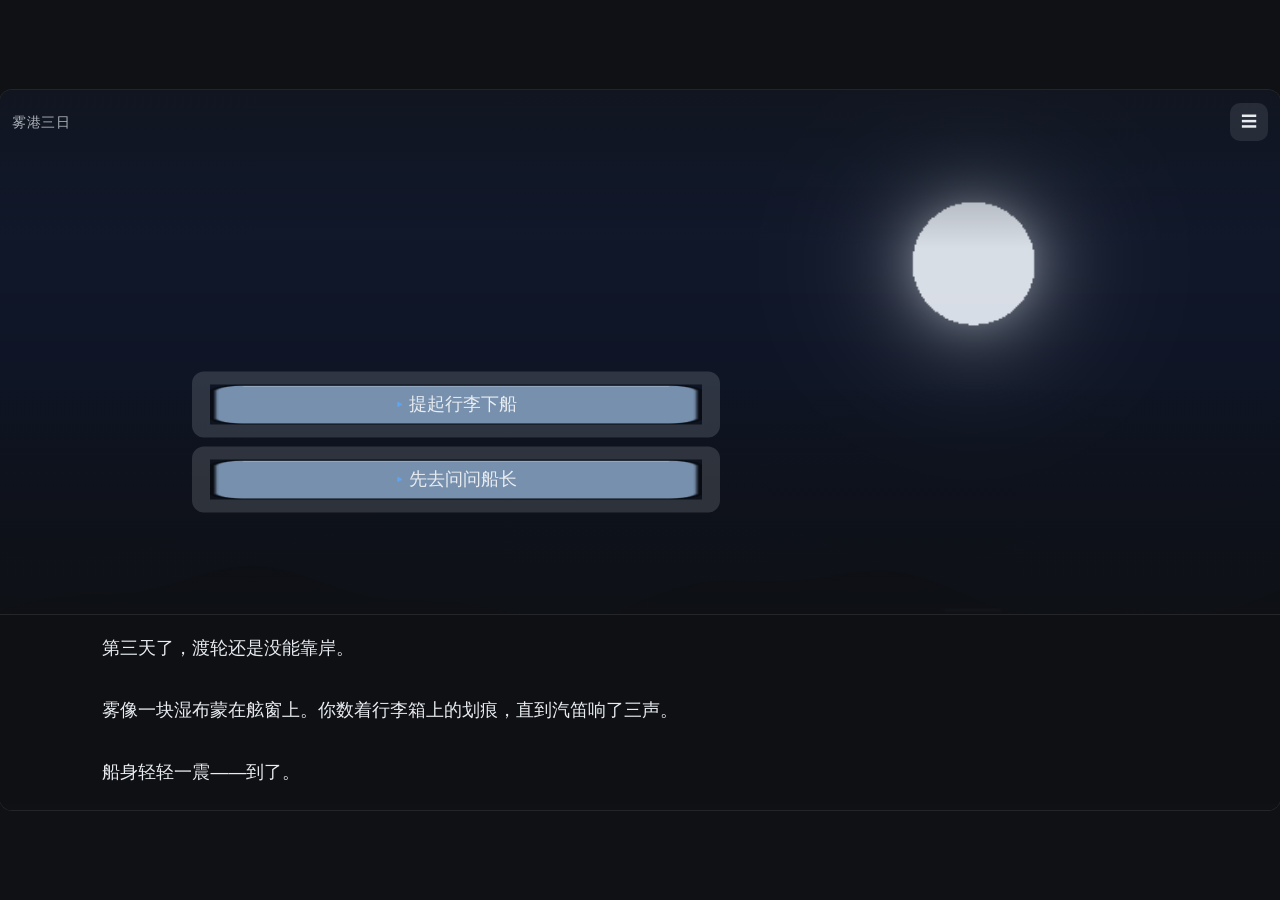
==== demo.html @ b5318599 "Add files via upload" ====
<!doctype html>
<html lang="zh-CN">
<head>
<meta charset="utf-8">
<meta name="viewport" content="width=device-width,initial-scale=1,viewport-fit=cover">
<meta name="theme-color" content="#0f1115">
<meta name="description" content="一座总在下雾的港口，一个只在下雨时出门的姑娘。">
<meta name="author" content="文游工坊示例">
<meta name="generator" content="文游工坊 · 柳漪春涛">
<title>雾港三日</title>
<style>
html,body{margin:0;padding:0;height:100%;background:#0f1115;overflow:hidden;}
body{-webkit-text-size-adjust:100%;}
#game{position:fixed;inset:0;}
/*!
 * 文游工坊 —— 手机上的文字冒险 / 视觉小说制作工具
 * 版权所有 (c) 2026 柳漪春涛（GitHub: khb10533）。保留所有权利。
 * 未经许可，不得复制、修改或再发布本项目的任何部分。
 */
/* 兼容垫片：不支持 color-mix() 的旧浏览器用这份纯 rgba 兜底。
 * 必须放在 player.css 之前加载 —— 后一条 color-mix 声明若无效会被丢弃，
 * 于是这里的值生效；支持的浏览器则由 player.css 覆盖。 */
.wy-scrim { background: linear-gradient(180deg, rgba(0,0,0,.55) 0%, rgba(0,0,0,0) 22%, rgba(0,0,0,0) 40%, rgba(0,0,0,.82) 72%, #0f1115 100%); }
.wy-ibtn { background: rgba(255,255,255,.1); }
.wy-ibtn:active { background: rgba(255,255,255,.22); }
.wy-chip { background: rgba(255,255,255,.11); border: 1px solid rgba(255,255,255,.08); }
.wy-chip.wy-flash { background: rgba(90,169,255,.35); }
.wy-textbox { background: rgba(15,17,21,.72); border: 1px solid rgba(255,255,255,.1); }
.wy-choice { background-color: rgba(255,255,255,.08); border: 1px solid rgba(255,255,255,.15); }
.wy-choice:active { background-color: rgba(90,169,255,.26); }
.wy-ending { background: rgba(15,17,21,.86); border: 1px solid rgba(90,169,255,.4); }
.wy-ending-tag { color: #5aa9ff; border: 1px solid rgba(90,169,255,.5); }
.wy-btn { background: rgba(255,255,255,.09); border: 1px solid rgba(255,255,255,.18); }
.wy-btn:active { background: rgba(255,255,255,.2); }
.wy-sheet-body { background: #14181f; border-top: 1px solid rgba(255,255,255,.14); }
.wy-slot { background: rgba(255,255,255,.07); border: 1px solid rgba(255,255,255,.08); }
.wy-panel { background: rgba(20,24,31,.72); border: 1px solid rgba(255,255,255,.1); }
.wy-input, .wy-select, .wy-area { background: rgba(255,255,255,.06); border: 1px solid rgba(255,255,255,.14); color: inherit; }
.wy-card { background: rgba(255,255,255,.05); border: 1px solid rgba(255,255,255,.09); }
.wy-tabbar { background: #14181f; border-top: 1px solid rgba(255,255,255,.1); }
.wy-topbar { background: #14181f; border-bottom: 1px solid rgba(255,255,255,.1); }
.wy-btn-ghost { background: rgba(255,255,255,.07); border: 1px solid rgba(255,255,255,.14); }
.wy-badge { background: rgba(90,169,255,.18); color: #9ccbff; }
.wy-badge.wy-warn { background: rgba(255,190,80,.16); color: #ffce7a; }
.wy-badge.wy-err { background: rgba(255,100,100,.16); color: #ff9a9a; }
.wy-namebar { background: #5aa9ff; color: #08111c; }
.wy-sprite { filter: drop-shadow(0 12px 28px rgba(0,0,0,.45)); }
.wy-sprite.wy-dim { filter: brightness(.48) saturate(.6) drop-shadow(0 12px 28px rgba(0,0,0,.45)); }

.wy-screen { background: #0f1115; }
.wy-codex-card, .wy-save-slot { background: rgba(255,255,255,.06); border: 1px solid rgba(255,255,255,.1); }
.wy-codex-pic, .wy-save-thumb { background: rgba(0,0,0,.5); }
.wy-cv { background: rgba(90,169,255,.16); }
.wy-status-row { background: rgba(255,255,255,.05); border-bottom: 1px solid rgba(255,255,255,.05); }
.wy-rotate-hint { background: #0f1115; color: #e9edf2; }
.wy-choice.wy-choice-hasimg { border-color: transparent; }

.wy-player.wy-choicebg-slice .wy-choice:not(.wy-choice-imgonly) {
  background-color: transparent; border-style: solid; border-width: 13px 18px; padding: 6px 10px;
}

.wy-player.wy-fit-portrait { width: min(100vw, calc(100vh * 9 / 16)); height: min(100vh, calc(100vw * 16 / 9)); }
.wy-player.wy-fit-landscape { width: min(100vw, calc(100vh * 16 / 9)); height: min(100vh, calc(100vw * 9 / 16)); }
.wy-rotate-hint { background: #0f1115; color: #e9edf2; }

.wy-player.wy-box-band .wy-textbox { border-radius: 0; border-left: 0; border-right: 0; border-bottom: 0; background: rgba(15,17,21,.8); }
.wy-player.wy-box-band .wy-main { padding-left: 0; padding-right: 0; padding-bottom: 0; }

.wy-bubble img { filter: drop-shadow(0 4px 12px rgba(0,0,0,.55)); }
.wy-player.wy-skin-box .wy-textbox { background-color: transparent; border-width: 16px 22px; border-style: solid; border-color: transparent; }
.wy-player.wy-skin-codex .wy-codex-card,
.wy-player.wy-skin-save .wy-save-slot { background-color: transparent; border-style: solid; border-width: 14px 16px; border-color: transparent; }

/*!
 * 文游工坊 —— 手机上的文字冒险 / 视觉小说制作工具
 * 版权所有 (c) 2026 柳漪春涛（GitHub: khb10533）。保留所有权利。
 * 未经许可，不得复制、修改或再发布本项目的任何部分。
 */
/* ============================================================
 * 文游工坊 · 播放器样式（编辑器试玩 + 导出的独立游戏共用）
 * ============================================================ */

.wy-player {
  position: fixed;
  inset: 0;
  display: flex;
  flex-direction: column;
  overflow: hidden;
  background: var(--wy-bg, #0f1115);
  color: var(--wy-fg, #e9edf2);
  font-size: var(--wy-fs, 18px);
  line-height: 1.85;
  font-family: var(--wy-font, -apple-system, BlinkMacSystemFont, "PingFang SC", "Noto Sans CJK SC",
               "Microsoft YaHei", "Helvetica Neue", Arial, sans-serif);
  -webkit-font-smoothing: antialiased;
  -webkit-tap-highlight-color: transparent;
  user-select: none;
  touch-action: manipulation;
}

.wy-player.wy-embed {
  position: absolute;
  border-radius: 12px;
}

/* ---------- 背景 ---------- */

.wy-bg {
  position: absolute;
  inset: 0;
  background-size: cover;
  background-position: center;
  background-repeat: no-repeat;
  transition: opacity .45s ease;
  opacity: 0;
}
.wy-bg.wy-on { opacity: 1; }

.wy-scrim {
  position: absolute;
  inset: 0;
  background: linear-gradient(180deg,
    color-mix(in srgb, var(--wy-bg, #0f1115) 55%, transparent) 0%,
    transparent 22%,
    transparent 40%,
    color-mix(in srgb, var(--wy-bg, #0f1115) 88%, transparent) 72%,
    var(--wy-bg, #0f1115) 100%);
  pointer-events: none;
}

/* ---------- 顶栏 ---------- */

.wy-top {
  position: relative;
  z-index: 3;
  display: flex;
  align-items: center;
  gap: 8px;
  padding: calc(env(safe-area-inset-top, 0px) + 8px) 12px 8px;
  min-height: 48px;
}

.wy-title {
  flex: 1;
  min-width: 0;
  font-size: 14px;
  opacity: .72;
  white-space: nowrap;
  overflow: hidden;
  text-overflow: ellipsis;
  letter-spacing: .5px;
}

.wy-ibtn {
  flex: none;
  width: 38px;
  height: 38px;
  display: grid;
  place-items: center;
  border: none;
  border-radius: 10px;
  background: color-mix(in srgb, var(--wy-fg, #fff) 10%, transparent);
  color: inherit;
  font-size: 16px;
  cursor: pointer;
  transition: background .15s;
}
.wy-ibtn:active { background: color-mix(in srgb, var(--wy-fg, #fff) 22%, transparent); }
.wy-ibtn[disabled] { opacity: .3; pointer-events: none; }

/* ---------- 变量 HUD ---------- */

.wy-hud {
  position: relative;
  z-index: 3;
  display: flex;
  flex-wrap: wrap;
  gap: 6px;
  padding: 0 14px;
}
.wy-hud:empty { display: none; }

.wy-chip {
  display: inline-flex;
  align-items: baseline;
  gap: 5px;
  padding: 3px 10px;
  border-radius: 999px;
  font-size: 12px;
  line-height: 1.6;
  background: color-mix(in srgb, var(--wy-fg, #fff) 11%, transparent);
  border: 1px solid color-mix(in srgb, var(--wy-fg, #fff) 8%, transparent);
}
.wy-chip b { color: var(--wy-accent, #5aa9ff); font-weight: 600; }
.wy-chip.wy-flash { animation: wy-pop .5s ease; }
@keyframes wy-pop {
  0% { transform: scale(1); }
  40% { transform: scale(1.22); background: color-mix(in srgb, var(--wy-accent, #5aa9ff) 35%, transparent); }
  100% { transform: scale(1); }
}

/* ---------- 正文与选项 ---------- */

.wy-main {
  position: relative;
  z-index: 3;
  flex: 1;
  min-height: 0;
  display: flex;
  flex-direction: column;
  justify-content: flex-start;
  padding: 12px 16px calc(env(safe-area-inset-bottom, 0px) + 16px);
  overflow-y: auto;
  overscroll-behavior: contain;
}

.wy-textbox {
  flex: none;
  margin-top: auto;              /* 钉在画面最底下 */
  max-height: var(--wy-box-max, 40%);   /* 长台词不顶上去挡立绘，超出在框里滚 */
  overflow-y: auto;
  overscroll-behavior: contain;
  padding: 16px 18px;
  border-radius: 14px;
  background: color-mix(in srgb, var(--wy-bg, #0f1115) 72%, transparent);
  border: 1px solid color-mix(in srgb, var(--wy-fg, #fff) 10%, transparent);
  backdrop-filter: blur(6px);
  -webkit-backdrop-filter: blur(6px);
  white-space: pre-wrap;
  word-break: break-word;
  min-height: 3em;
}

.wy-caret {
  display: inline-block;
  width: .55em;
  height: 1em;
  margin-left: 2px;
  vertical-align: -.13em;
  background: var(--wy-accent, #5aa9ff);
  animation: wy-blink 1s steps(1) infinite;
}
@keyframes wy-blink { 50% { opacity: 0; } }

.wy-next-hint {
  text-align: right;
  font-size: 12px;
  opacity: .5;
  padding: 6px 4px 0;
  animation: wy-blink 1.6s ease-in-out infinite;
}

.wy-main.wy-center { justify-content: center; }
.wy-main.wy-center .wy-textbox { display: none; }

.wy-choices {
  flex: none;
  display: flex;
  flex-direction: column;
  align-items: flex-start;
  gap: 9px;
  padding: 0 16px calc(env(safe-area-inset-bottom, 0px) + 16px);
  margin-top: 14px;
  z-index: 6;
}
.wy-choices:empty { padding: 0; margin: 0; }
.wy-choices.wy-align-center { align-items: center; }
.wy-choices.wy-align-center .wy-choice { text-align: center; }

/* 作者选了「顶部常驻」变量时，主区域不用再留底部安全边距 */
.wy-player.wy-has-choices .wy-main { padding-bottom: 6px; }

/* ---- 选项位置 ---- */

/* 对话框下方：选项跟在对话框下面。其实就是基础布局，写出来是为了显式 */
.wy-player.wy-ch-below .wy-choices { position: static; margin-top: 6px; }

.wy-player.wy-ch-center .wy-choices {
  position: absolute;
  left: 0; right: 0; top: 50%;
  transform: translateY(-50%);
  margin: 0;
}
.wy-player.wy-ch-center .wy-main { padding-bottom: calc(env(safe-area-inset-bottom, 0px) + 16px); }

.wy-player.wy-ch-bottom .wy-choices {
  position: absolute;
  left: 0; right: 0; bottom: 0;
  margin: 0;
}
.wy-player.wy-ch-bottom .wy-main { padding-bottom: calc(env(safe-area-inset-bottom, 0px) + 16px); }

/* ---- 选项形状 ---- */
.wy-player.wy-shape-card .wy-choice {
  border-radius: 16px;
  padding: 13px 20px;
  text-align: center;
}
.wy-player.wy-shape-plain .wy-choice {
  background-color: transparent;
  background-image: none;
  border: none;
  border-bottom: 1px solid color-mix(in srgb, var(--wy-fg, #fff) 12%, transparent);
  border-radius: 0;
  padding: 12px 4px;
}
.wy-player.wy-shape-plain .wy-choice::before { content: "▸ "; }
.wy-player.wy-shape-numbered .wy-choices { counter-reset: wyc; }
.wy-player.wy-shape-numbered .wy-choice { counter-increment: wyc; }
.wy-player.wy-shape-numbered .wy-choice::before {
  content: counter(wyc) ". ";
  font-variant-numeric: tabular-nums;
  font-weight: 700;
}

.wy-choice {
  display: block;
  width: 100%;
  text-align: left;
  padding: 14px 16px;
  border-radius: 12px;
  font-size: 1em;
  line-height: 1.55;
  font-family: inherit;
  color: inherit;
  cursor: pointer;
  background-color: color-mix(in srgb, var(--wy-fg, #fff) 8%, transparent);
  background-image: var(--wy-choice-img, none);
  background-size: 100% 100%;
  background-repeat: no-repeat;
  /* 这里原来用的是强调色（默认蓝）—— 作者换上自己的素材后，
     这条蓝边会露在图片外面，看着很突兀。改成中性色。 */
  border: 1px solid color-mix(in srgb, var(--wy-fg, #fff) 15%, transparent);
  width: var(--wy-choice-w, 100%);
  max-width: 100%;
  transition: transform .12s ease, background-color .15s;
  animation: wy-rise .32s ease backwards;
}
.wy-choice:active {
  transform: scale(.985);
  background-color: color-mix(in srgb, var(--wy-accent, #5aa9ff) 26%, transparent);
}
.wy-choice::before {
  content: "▸ ";
  color: var(--wy-accent, #5aa9ff);
  opacity: .85;
}
@keyframes wy-rise {
  from { opacity: 0; transform: translateY(10px); }
  to { opacity: 1; transform: none; }
}

/* ---------- 结局 ---------- */

.wy-ending {
  text-align: center;
  padding: 26px 20px;
  border-radius: 16px;
  background: color-mix(in srgb, var(--wy-bg, #0f1115) 86%, transparent);
  border: 1px solid color-mix(in srgb, var(--wy-accent, #5aa9ff) 40%, transparent);
  animation: wy-rise .45s ease backwards;
}
.wy-ending-tag {
  display: inline-block;
  font-size: 12px;
  letter-spacing: 3px;
  color: var(--wy-accent, #5aa9ff);
  border: 1px solid color-mix(in srgb, var(--wy-accent, #5aa9ff) 50%, transparent);
  border-radius: 999px;
  padding: 3px 12px;
  margin-bottom: 12px;
}
.wy-ending-title {
  font-size: 1.5em;
  font-weight: 700;
  margin: 4px 0 10px;
  letter-spacing: 1px;
}
.wy-ending-text {
  opacity: .82;
  white-space: pre-wrap;
  margin-bottom: 18px;
}
.wy-ending-actions { display: flex; gap: 10px; justify-content: center; flex-wrap: wrap; }

.wy-btn {
  padding: 11px 20px;
  border-radius: 10px;
  border: 1px solid color-mix(in srgb, var(--wy-fg, #fff) 18%, transparent);
  background: color-mix(in srgb, var(--wy-fg, #fff) 9%, transparent);
  color: inherit;
  font-family: inherit;
  font-size: 15px;
  cursor: pointer;
}
.wy-btn:active { background: color-mix(in srgb, var(--wy-fg, #fff) 20%, transparent); }
.wy-btn.wy-primary {
  background: var(--wy-accent, #5aa9ff);
  border-color: var(--wy-accent, #5aa9ff);
  color: #08111c;
  font-weight: 600;
}

/* ---------- 弹出面板（存档/设置） ---------- */

.wy-sheet {
  position: absolute;
  inset: 0;
  z-index: 20;
  display: flex;
  align-items: flex-end;
  background: rgba(0, 0, 0, .55);
  animation: wy-fade .2s ease;
}
@keyframes wy-fade { from { opacity: 0; } to { opacity: 1; } }

.wy-sheet-body {
  width: 100%;
  max-height: 82%;
  overflow-y: auto;
  background: color-mix(in srgb, var(--wy-bg, #0f1115) 96%, #fff 4%);
  border-radius: 18px 18px 0 0;
  border-top: 1px solid color-mix(in srgb, var(--wy-fg, #fff) 14%, transparent);
  padding: 18px 16px calc(env(safe-area-inset-bottom, 0px) + 22px);
  animation: wy-slide .26s cubic-bezier(.2, .8, .3, 1);
}
@keyframes wy-slide { from { transform: translateY(100%); } to { transform: none; } }

.wy-sheet-title {
  font-size: 16px;
  font-weight: 600;
  margin-bottom: 14px;
  display: flex;
  justify-content: space-between;
  align-items: center;
}

.wy-slot {
  display: flex;
  align-items: center;
  gap: 12px;
  padding: 13px 14px;
  border-radius: 12px;
  margin-bottom: 9px;
  background: color-mix(in srgb, var(--wy-fg, #fff) 7%, transparent);
  border: 1px solid color-mix(in srgb, var(--wy-fg, #fff) 8%, transparent);
}
.wy-slot-info { flex: 1; min-width: 0; }
.wy-slot-name { font-size: 14px; font-weight: 600; }
.wy-slot-meta { font-size: 12px; opacity: .55; margin-top: 3px; white-space: nowrap; overflow: hidden; text-overflow: ellipsis; }
.wy-slot-acts { display: flex; gap: 7px; flex: none; }
.wy-slot-acts .wy-btn { padding: 7px 13px; font-size: 13px; }

.wy-field { margin-bottom: 18px; }
.wy-field-label {
  display: flex;
  justify-content: space-between;
  font-size: 13px;
  opacity: .7;
  margin-bottom: 9px;
}
.wy-range {
  width: 100%;
  accent-color: var(--wy-accent, #5aa9ff);
  height: 26px;
}
.wy-seg { display: flex; gap: 8px; }
.wy-seg .wy-btn { flex: 1; padding: 9px 8px; font-size: 14px; }
.wy-seg .wy-btn.on {
  background: var(--wy-accent, #5aa9ff);
  border-color: var(--wy-accent, #5aa9ff);
  color: #08111c;
  font-weight: 600;
}

.wy-toast {
  position: absolute;
  left: 50%;
  bottom: 20%;
  transform: translateX(-50%);
  z-index: 30;
  padding: 10px 18px;
  border-radius: 999px;
  font-size: 14px;
  background: rgba(0, 0, 0, .82);
  color: #fff;
  border: 1px solid rgba(255, 255, 255, .14);
  animation: wy-fade .2s ease;
  pointer-events: none;
  white-space: nowrap;
}

.wy-empty {
  text-align: center;
  opacity: .55;
  padding: 30px 16px;
  font-size: 15px;
}

/* ============================================================
 * 舞台 · 立绘与关键帧（播放器与编辑器共用）
 * ============================================================ */

.wy-stagebox {
  position: relative;
  overflow: hidden;
}

.wy-stage-host {
  position: absolute;
  inset: 0;
  z-index: 1;
}

.wy-stage {
  position: absolute;
  inset: 0;
  overflow: hidden;
  pointer-events: none;
}

.wy-sprite {
  position: absolute;
  left: 50%;
  bottom: 0;
  height: 90%;
  width: auto;
  max-width: none;
  transform-origin: bottom center;
  pointer-events: none;
  user-select: none;
  -webkit-user-drag: none;
  filter: drop-shadow(0 12px 28px rgba(0, 0, 0, .45));
  transition: filter .28s ease;
  will-change: transform, left, bottom, opacity;
}

/* 没在说话的人压暗 */
.wy-sprite.wy-dim {
  filter: brightness(.48) saturate(.6) drop-shadow(0 12px 28px rgba(0, 0, 0, .45));
}

/* 编辑器里立绘可拖动 */
.wy-stagebox.wy-editable .wy-sprite {
  pointer-events: auto;
  cursor: grab;
  touch-action: none;
}
.wy-stagebox.wy-editable .wy-sprite.wy-grabbing { cursor: grabbing; }
.wy-stagebox.wy-editable .wy-stage {
  outline: 1px dashed rgba(255, 255, 255, .14);
  outline-offset: -6px;
}

.wy-stageempty {
  position: absolute;
  inset: 0;
  display: grid;
  place-items: center;
  text-align: center;
  padding: 22px;
  font-size: 14px;
  line-height: 1.8;
  color: #8b95a5;
  white-space: pre-line;
  pointer-events: none;
}

/* ---------- 说话人名牌 ---------- */

.wy-textbox { position: relative; }

.wy-namebar {
  display: none;
  position: absolute;
  top: -15px;
  left: 14px;
  padding: 2px 16px 3px;
  border-radius: 9px;
  background: var(--wy-accent, #5aa9ff);
  color: #08111c;
  font-size: 14px;
  font-weight: 700;
  letter-spacing: .5px;
  line-height: 1.7;
  box-shadow: 0 3px 12px rgba(0, 0, 0, .38);
  max-width: 70%;
  overflow: hidden;
  text-overflow: ellipsis;
  white-space: nowrap;
}

/* 这里绝对不能写 margin-top —— 它的特异性比 .wy-textbox 高，
   会把上面那句 margin-top:auto 的「钉在底部」覆盖掉，
   结果就是「旁白在底部、人物一说话就弹到中间」。
   要留空间就用 padding-top。 */
.wy-textbox.has-name { padding-top: 24px; }
.wy-textbox.has-name .wy-namebar { display: block; }

/* ============================================================
 * 整页界面：图鉴（人物 / 背包 / 状态）与存档
 * ============================================================ */

.wy-screen-host { position: absolute; inset: 0; z-index: 28; pointer-events: none; }
.wy-screen-host:empty { display: none; }

.wy-screen {
  position: absolute;
  inset: 0;
  display: flex;
  flex-direction: column;
  background: var(--wy-bg, #0f1115);
  pointer-events: auto;
  animation: wy-screen-in .22s cubic-bezier(.2, .8, .3, 1);
}
@keyframes wy-screen-in { from { opacity: 0; transform: translateY(2%); } to { transform: none; opacity: 1; } }

.wy-screen-head {
  flex: none;
  display: flex;
  align-items: center;
  gap: 6px;
  padding: calc(env(safe-area-inset-top, 0px) + 8px) 10px 8px;
  border-bottom: 1px solid color-mix(in srgb, var(--wy-fg, #fff) 10%, transparent);
}
.wy-screen-title {
  flex: 1;
  min-width: 0;
  text-align: center;
  font-size: 16px;
  font-weight: 600;
}
.wy-screen-title small {
  display: block;
  font-size: 11px;
  font-weight: 400;
  opacity: .55;
  line-height: 1.3;
}

.wy-screen-body {
  flex: 1;
  min-height: 0;
  overflow-y: auto;
  overscroll-behavior: contain;
  padding: 14px 14px calc(env(safe-area-inset-bottom, 0px) + 22px);
}

/* ---- 状态型分组：数值表 ---- */
.wy-status-list {
  border-radius: 14px;
  overflow: hidden;
  border: 1px solid color-mix(in srgb, var(--wy-fg, #fff) 10%, transparent);
}
.wy-status-row {
  display: flex;
  align-items: baseline;
  gap: 12px;
  padding: 13px 15px;
  background: color-mix(in srgb, var(--wy-fg, #fff) 5%, transparent);
  border-bottom: 1px solid color-mix(in srgb, var(--wy-fg, #fff) 5%, transparent);
}
.wy-status-row:last-child { border-bottom: none; }
.wy-status-row .k { flex: 1; opacity: .8; font-size: 14px; }
.wy-status-row .v { color: var(--wy-accent, #5aa9ff); font-size: 17px; font-variant-numeric: tabular-nums; }

/* ---- 列表型分组：条目卡片 ---- */
.wy-codex-list { display: flex; flex-direction: column; gap: 12px; }

.wy-codex-card {
  display: flex;
  gap: 13px;
  padding: 12px;
  border-radius: 14px;
  background: color-mix(in srgb, var(--wy-fg, #fff) 6%, transparent);
  border: 1px solid color-mix(in srgb, var(--wy-fg, #fff) 10%, transparent);
  animation: wy-rise .3s ease backwards;
}
.wy-codex-card.wy-locked { opacity: .5; }

.wy-codex-pic {
  flex: none;
  width: 84px;
  height: 112px;
  border-radius: 10px;
  overflow: hidden;
  background: color-mix(in srgb, var(--wy-bg, #000) 60%, #fff 8%);
  display: grid;
  place-items: center;
}
.wy-codex-pic img { width: 100%; height: 100%; object-fit: cover; display: block; }
.wy-codex-card.wy-locked .wy-codex-pic img { filter: brightness(0); opacity: .45; }
.wy-codex-blank { font-size: 22px; opacity: .35; }

.wy-codex-info { flex: 1; min-width: 0; display: flex; flex-direction: column; }
.wy-codex-name { font-size: 16px; font-weight: 600; margin-bottom: 6px; }
.wy-codex-vars { display: flex; flex-wrap: wrap; gap: 5px; margin-bottom: 7px; }
.wy-codex-desc { font-size: 13px; line-height: 1.7; opacity: .72; white-space: pre-wrap; word-break: break-word; }

/* 数值小标签（图鉴与存档共用） */
.wy-cv {
  display: inline-flex;
  align-items: baseline;
  gap: 5px;
  padding: 2px 9px;
  border-radius: 999px;
  font-size: 12px;
  line-height: 1.7;
  background: color-mix(in srgb, var(--wy-accent, #5aa9ff) 16%, transparent);
}
.wy-cv span { opacity: .78; }
.wy-cv b { color: var(--wy-accent, #5aa9ff); font-weight: 700; font-variant-numeric: tabular-nums; }

/* ---- 存档界面 ---- */
.wy-save-list { display: flex; flex-direction: column; gap: 11px; }

.wy-save-slot {
  display: flex;
  align-items: stretch;
  gap: 12px;
  padding: 11px;
  border-radius: 14px;
  background: color-mix(in srgb, var(--wy-fg, #fff) 6%, transparent);
  border: 1px solid color-mix(in srgb, var(--wy-fg, #fff) 10%, transparent);
}
.wy-save-slot.wy-slot-auto { border-color: color-mix(in srgb, var(--wy-accent, #5aa9ff) 34%, transparent); }
.wy-save-slot.wy-slot-empty { opacity: .62; }

.wy-save-thumb {
  flex: none;
  width: 62px;
  height: 110px;
  border-radius: 9px;
  overflow: hidden;
  background: color-mix(in srgb, var(--wy-bg, #000) 70%, #fff 10%);
  display: grid;
  place-items: center;
}
.wy-save-thumb img { width: 100%; height: 100%; object-fit: cover; display: block; }
.wy-save-noimg { font-size: 12px; opacity: .4; letter-spacing: 1px; }

.wy-save-info { flex: 1; min-width: 0; display: flex; flex-direction: column; }
.wy-save-name { font-size: 15px; font-weight: 600; }
.wy-save-where {
  font-size: 13px;
  opacity: .78;
  margin-top: 3px;
  overflow: hidden;
  text-overflow: ellipsis;
  white-space: nowrap;
}
.wy-save-time { font-size: 11px; opacity: .5; margin-top: 2px; font-variant-numeric: tabular-nums; }
.wy-save-vars { display: flex; flex-wrap: wrap; gap: 4px; margin-top: 7px; }
.wy-save-vars .wy-cv { font-size: 11px; padding: 1px 8px; }

.wy-save-acts {
  flex: none;
  display: flex;
  flex-direction: column;
  justify-content: center;
  gap: 7px;
}
.wy-save-acts .wy-btn { padding: 8px 14px; font-size: 13px; min-width: 62px; }

/* 菜单里图鉴入口与功能项之间的分隔 */
.wy-menu-sep {
  height: 1px;
  background: color-mix(in srgb, var(--wy-fg, #fff) 12%, transparent);
  margin: 4px 0 13px;
}

/* ============================================================
 * 选项自由摆放 / 选项图片 / 横屏 / 旋转提示
 * ============================================================ */

/* ---- 自由摆放：每个选项各自定位，可以摆到任意地方 ---- */
.wy-player.wy-ch-free .wy-choices {
  position: absolute;
  inset: 0;
  display: block;
  width: auto;
  max-width: none;
  padding: 0;
  margin: 0;
  pointer-events: none;
}
.wy-player.wy-ch-free .wy-main { padding-bottom: calc(env(safe-area-inset-bottom, 0px) + 16px); }
.wy-player.wy-ch-free .wy-choice {
  position: absolute;
  left: var(--wy-choice-x, 50%);
  top: var(--wy-choice-y, 50%);
  transform: translate(-50%, -50%);
  width: var(--wy-choice-w, 100%);
  max-width: calc(100% - 20px);
  pointer-events: auto;
  animation: wy-fade .25s ease backwards;
}

/* ---- 选项自己的图片 ---- */
.wy-choice.wy-choice-hasimg { border-color: transparent; }

/* 整块就是一张图：拉伸铺满 + 按图片比例撑高 */
.wy-choice.wy-choice-imgonly {
  padding: 0;
  min-height: 52px;
  background-color: transparent;
  background-repeat: no-repeat;
  background-position: center;
  background-size: 100% 100%;
  border-color: transparent;
}
.wy-choice.wy-choice-imgonly::before { content: none; }
.wy-choice.wy-choice-imgonly:active { background-color: transparent; transform: scale(.98); }

/* ---- 旋转提示 ---- */
.wy-rotate-hint {
  position: absolute;
  inset: 0;
  z-index: 60;
  display: none;
  place-items: center;
  text-align: center;
  padding: 30px;
  background: var(--wy-bg, #0f1115);
  color: var(--wy-fg, #e9edf2);
  cursor: pointer;
}
.wy-player.wy-need-rotate .wy-rotate-hint { display: grid; }
.wy-rotate-inner { max-width: 340px; }
.wy-rotate-text { font-size: 19px; font-weight: 600; letter-spacing: 1px; margin-bottom: 10px; }
.wy-rotate-sub { font-size: 13px; opacity: .5; }

/* ============================================================
 * 横屏版面
 * ============================================================ */

@media (orientation: landscape) {
  /* 横屏时一行太长了，正文和选项收窄居中更好读 */
  .wy-textbox,
  .wy-choices { align-self: center; width: 100%; max-width: 880px; }

  /* 绝对定位的几种模式不吃 align-self */
  .wy-player.wy-ch-center .wy-choices,
  .wy-player.wy-ch-bottom .wy-choices,
  .wy-player.wy-ch-free .wy-choices { align-self: auto; }

  .wy-hud { justify-content: center; }
  .wy-player { line-height: 1.72; }
  .wy-namebar { left: 50%; transform: translateX(-50%); }
}

/* 横屏又矮又小（手机横过来）时再紧一点 */
@media (orientation: landscape) and (max-height: 460px) {
  .wy-top { min-height: 40px; padding-top: env(safe-area-inset-top, 0px); }
  .wy-textbox { padding: 12px 15px; }
  .wy-choice { padding: 11px 14px; }
  .wy-screen-head { padding-top: calc(env(safe-area-inset-top, 0px) + 4px); }
}

/* ---- 选项框素材：九宫格（保住圆角，不会把边框拉变形） ---- */
.wy-player.wy-choicebg-slice.wy-choicebg-img .wy-choice:not(.wy-choice-imgonly),
.wy-player.wy-choicebg-slice .wy-choice.wy-choice-hasimg:not(.wy-choice-imgonly) {
  background-image: none;
  background-color: transparent;
  border-style: solid;
  border-width: 13px 18px;
  border-image: var(--wy-choice-img) 26% fill / 1 / 0 stretch;
  border-color: transparent;
  padding: 6px 10px;
}
.wy-player.wy-choicebg-slice.wy-shape-card.wy-choicebg-img .wy-choice:not(.wy-choice-imgonly),
.wy-player.wy-choicebg-slice.wy-shape-card .wy-choice.wy-choice-hasimg:not(.wy-choice-imgonly) {
  border-width: 15px 22px;
  padding: 4px 12px;
}

/* ============================================================
 * 固定比例画布
 *   网页没法强制手机转屏，所以横屏游戏就按 16:9 渲染，
 *   装不下时四周留边 —— 这样横屏游戏在任何设备上都真的能玩。
 * ============================================================ */

.wy-player.wy-fit-portrait,
.wy-player.wy-fit-landscape {
  position: fixed;
  inset: 0;
  margin: auto;
  overflow: hidden;
  box-shadow: 0 0 0 1px color-mix(in srgb, var(--wy-fg, #fff) 9%, transparent);
}

.wy-player.wy-fit-portrait {
  width: min(100vw, calc(100vh * 9 / 16));
  height: min(100vh, calc(100vw * 16 / 9));
}

.wy-player.wy-fit-landscape {
  width: min(100vw, calc(100vh * 16 / 9));
  height: min(100vh, calc(100vw * 9 / 16));
}

/* 换表情时不要让立绘硬切 */
.wy-sprite { transition: filter .28s ease, opacity .2s ease; }

/* 对话框内部滚动条：细一点，别抢戏 */
.wy-textbox::-webkit-scrollbar { width: 4px; }
.wy-textbox::-webkit-scrollbar-thumb {
  background: color-mix(in srgb, var(--wy-fg, #fff) 22%, transparent);
  border-radius: 999px;
}
.wy-textbox::-webkit-scrollbar-track { background: transparent; }

/* ============================================================
 * 对话框样式：贴边整条 / 悬浮卡片
 *   贴边整条 = 一条紧紧贴着画面最底部的横条（大多数 galgame 的样子）
 * ============================================================ */

.wy-player.wy-box-band .wy-main {
  padding-left: 0;
  padding-right: 0;
  padding-bottom: 0;
}

.wy-player.wy-box-band .wy-textbox {
  align-self: stretch;
  width: 100%;
  max-width: none;
  border-radius: 0;
  border-left: 0;
  border-right: 0;
  border-bottom: 0;
  padding: 18px 18px calc(env(safe-area-inset-bottom, 0px) + 16px);
  background: color-mix(in srgb, var(--wy-bg, #0f1115) 80%, transparent);
}
.wy-player.wy-box-band .wy-namebar { left: 12px; }

/* 贴边时正文也顺着屏幕居中，不然宽屏上会拉成很长一行 */
.wy-player.wy-box-band .wy-textbox { text-align: left; }
@media (min-width: 900px) {
  .wy-player.wy-box-band .wy-textbox { padding-left: 8%; padding-right: 8%; }
}

.wy-player.wy-box-card .wy-textbox {
  border-radius: 14px;
  border: 1px solid color-mix(in srgb, var(--wy-fg, #fff) 10%, transparent);
}

/* ============================================================
 * 界面素材：作者可以把自己的图换上去
 *   统一走九宫格（border-image），四角不会被拉变形
 * ============================================================ */

.wy-player.wy-skin-box .wy-textbox {
  background-color: transparent;
  background-image: none;
  border-radius: 0;
  border-style: solid;
  border-width: 16px 22px;
  border-image: var(--wy-skin-box) 26% fill / 1 / 0 stretch;
  border-color: transparent;
}
.wy-player.wy-skin-box.wy-skinfit-stretch .wy-textbox {
  border-width: 0;
  border-image: none;
  background-image: var(--wy-skin-box);
  background-size: 100% 100%;
}

.wy-player.wy-skin-name .wy-namebar {
  background-color: transparent;
  background-image: var(--wy-skin-name);
  background-size: 100% 100%;
  border: none;
  padding: 6px 20px 7px;
  text-shadow: 0 1px 3px rgba(0, 0, 0, .65);
}

.wy-player.wy-skin-choice .wy-choice {
  border-image: var(--wy-skin-choice) 26% fill / 1 / 0 stretch;
  border-style: solid;
  border-width: 13px 18px;
  border-color: transparent;
  background-image: none;
  background-color: transparent;
  padding: 6px 10px;
}
.wy-player.wy-skin-choice.wy-skinfit-stretch .wy-choice {
  border-width: 1px;
  border-image: none;
  background-image: var(--wy-skin-choice);
  background-size: 100% 100%;
}

.wy-player.wy-skin-codex .wy-codex-card {
  border-image: var(--wy-skin-codex) 26% fill / 1 / 0 stretch;
  border-style: solid;
  border-width: 14px 16px;
  border-color: transparent;
  background-image: none;
  background-color: transparent;
  padding: 4px 6px;
}

.wy-player.wy-skin-save .wy-save-slot {
  border-image: var(--wy-skin-save) 26% fill / 1 / 0 stretch;
  border-style: solid;
  border-width: 14px 16px;
  border-color: transparent;
  background-image: none;
  background-color: transparent;
  padding: 4px 6px;
}

.wy-player.wy-skin-panel .wy-sheet-body,
.wy-player.wy-skin-panel .wy-screen-body > * {
  background-image: none;
}
.wy-player.wy-skin-panel .wy-sheet-body {
  border-image: var(--wy-skin-panel) 26% fill / 1 / 0 stretch;
  border-style: solid;
  border-width: 16px 18px;
  border-color: transparent;
  background-color: transparent;
}

/* ============================================================
 * 情绪气泡（可以是静态图，也可以是 GIF 动图）
 * ============================================================ */

.wy-bubbles {
  position: absolute;
  inset: 0;
  z-index: 4;
  pointer-events: none;
  overflow: hidden;
}

.wy-bubble {
  position: absolute;
  transform: translate(-50%, -50%) scale(var(--bb-s, 1));
  transform-origin: center;
}

.wy-bubble img {
  display: block;
  width: 100%;
  height: auto;
  filter: drop-shadow(0 4px 12px rgba(0, 0, 0, .55));
}

.wy-bubble img.wy-anim-pop { animation: wy-bb-pop .36s cubic-bezier(.2, 1.5, .4, 1) both; }
@keyframes wy-bb-pop {
  from { transform: scale(.2); opacity: 0; }
  to { transform: scale(1); opacity: 1; }
}

.wy-bubble img.wy-anim-blink { animation: wy-bb-blink 1s steps(1, end) infinite; }
@keyframes wy-bb-blink { 50% { opacity: .12; } }

.wy-bubble img.wy-anim-float { animation: wy-bb-float 1.9s ease-in-out infinite; }
@keyframes wy-bb-float {
  0%, 100% { transform: translateY(-9%); }
  50% { transform: translateY(9%); }
}

.wy-bubble img.wy-anim-shake { animation: wy-bb-shake .45s ease-in-out infinite; }
@keyframes wy-bb-shake {
  0%, 100% { transform: translateX(-8%) rotate(-5deg); }
  50% { transform: translateX(8%) rotate(5deg); }
}

.wy-bubble img.wy-anim-pulse { animation: wy-bb-pulse 1.1s ease-in-out infinite; }
@keyframes wy-bb-pulse {
  0%, 100% { transform: scale(1); }
  50% { transform: scale(1.16); }
}

</style>
</head>
<body>
<div id="game"></div>
<script id="wy-game-data" type="application/json">{"format":"wenyu","version":7,"id":"p_muvldp2y_2ltu7","meta":{"title":"雾港三日","author":"文游工坊示例","desc":"一座总在下雾的港口，一个只在下雨时出门的姑娘。","cover":null,"createdAt":"2026-10-05T18:37:22.618Z","updatedAt":"2026-10-05T18:37:22.620Z"},"config":{"startNode":"n_muvldqls_j9ig1","vars":[{"key":"好感","type":"number","initial":0,"display":"codex"},{"key":"线索","type":"number","initial":0,"display":"codex"},{"key":"知道真相","type":"bool","initial":false,"display":"codex"},{"key":"见过阿萤","type":"bool","initial":false,"display":"codex"},{"key":"见过老陈","type":"bool","initial":false,"display":"codex"}],"theme":{"bg":"#0f1115","fg":"#e9edf2","accent":"#5aa9ff","fontSize":18,"font":""},"ui":{"hudTop":false,"font":null,"fontScale":1,"box":{"maxHeight":30,"style":"band"},"skins":{"box":null,"name":null,"codex":null,"save":null,"panel":null},"skinFit":"slice","orientation":"landscape","choice":{"layout":"center","shape":"bar","align":"center","width":"narrow","bg":"a_muvldqls_ivu4f","bgFit":"slice","x":0.5,"y":0.6},"saves":{"slots":4}}},"codex":{"groups":[{"id":"g_muvldqlu_2980mi","name":"状态","icon":"📊","kind":"status","order":0},{"id":"g_muvldqlu_2a2qxu","name":"人物","icon":"👤","kind":"list","order":1},{"id":"g_muvldqlu_2btt5o","name":"背包","icon":"🎒","kind":"list","order":2}],"entries":[{"id":"e_muvldqlu_2c1721","groupId":"g_muvldqlu_2a2qxu","name":"阿萤","image":"a_muvldq1a_88sl3","desc":"药店老板的女儿。下雨天一定出门，从不打伞。\\n据说她是在找人 —— 也有人说，她是在往雾里走。","vars":["好感"],"unlock":{"logic":"and","rules":[{"key":"见过阿萤","op":"truthy","value":""}]},"blurLocked":true},{"id":"e_muvldqlu_2daatz","groupId":"g_muvldqlu_2a2qxu","name":"老陈","image":"a_muvldq39_9l4ti","desc":"码头的摆渡人。在这个缆桩旁边蹲了很多年，知道所有人的事，只是不一定说。","vars":[],"unlock":{"logic":"and","rules":[{"key":"见过老陈","op":"truthy","value":""}]},"blurLocked":true},{"id":"e_muvldqlu_2e0787","groupId":"g_muvldqlu_2a2qxu","name":"船长","image":"a_muvldq5w_ayh7l","desc":"跑雾港航线跑了四十年。他说这地方「进来容易」，下半句从来不说。","vars":[],"unlock":null,"blurLocked":true},{"id":"e_muvldqlu_2fp10n","groupId":"g_muvldqlu_2a2qxu","name":"雾里的人","image":null,"desc":"她还不知道自己在找什么。","vars":["线索"],"unlock":{"logic":"and","rules":[{"key":"知道真相","op":"truthy","value":""}]},"blurLocked":true},{"id":"e_muvldqlu_2g9gya","groupId":"g_muvldqlu_2btt5o","name":"船票","image":null,"desc":"皱巴巴的，回程日期空着 —— 你本来也没打算久留。","vars":[],"unlock":null,"blurLocked":true},{"id":"e_muvldqlu_2hlm1g","groupId":"g_muvldqlu_2btt5o","name":"散落的药包","image":null,"desc":"帮她捡起来的。里面是治咳嗽的方子，包了三层油纸。","vars":[],"unlock":{"logic":"and","rules":[{"key":"见过阿萤","op":"truthy","value":""}]},"blurLocked":true},{"id":"e_muvldqlu_2i66kw","groupId":"g_muvldqlu_2btt5o","name":"半截烟","image":null,"desc":"老陈摁灭在铁皮上的那半截。你没明白他为什么要留着。","vars":[],"unlock":{"logic":"and","rules":[{"key":"见过老陈","op":"truthy","value":""}]},"blurLocked":true}]},"assets":{"a_muvldp9e_4l5gy":{"type":"image","name":"夜港","mime":"image/png","data":"[data-uri]"},"a_muvldpio_5mbb5":{"type":"image","name":"老街","mime":"image/png","data":"[data-uri]"},"a_muvldppc_6u4m8":{"type":"image","name":"客栈","mime":"image/png","data":"[data-uri]"},"a_muvldpt8_7zg41":{"type":"audio","name":"雾港环境音","mime":"audio/wav","data":"[data-uri]"},"a_muvldq1a_88sl3":{"type":"image","name":"立绘·阿萤","mime":"image/png","data":"[data-uri]"},"a_muvldq39_9l4ti":{"type":"image","name":"立绘·老陈","mime":"image/png","data":"[data-uri]"},"a_muvldq5w_ayh7l":{"type":"image","name":"立绘·船长","mime":"image/png","data":"[data-uri]"},"a_muvldq82_bb5dy":{"type":"image","name":"阿萤·微笑","mime":"image/png","data":"[data-uri]"},"a_muvldqez_cxkao":{"type":"image","name":"阿萤·难过","mime":"image/png","data":"[data-uri]"},"a_muvldqjv_dfan4":{"type":"image","name":"阿萤·惊讶","mime":"image/png","data":"[data-uri]"},"a_muvldqk7_ebxku":{"type":"image","name":"气泡·！","mime":"image/png","data":"[data-uri]"},"a_muvldqki_f8ndc":{"type":"image","name":"气泡·？","mime":"image/png","data":"[data-uri]"},"a_muvldqky_g4f9u":{"type":"image","name":"气泡·心","mime":"image/png","data":"[data-uri]"},"a_muvldqlh_heis7":{"type":"image","name":"气泡·汗","mime":"image/png","data":"[data-uri]"},"a_muvldqls_ivu4f":{"type":"image","name":"选项框·雾港","mime":"image/png","data":"[data-uri]","w":240,"h":96}},"nodes":[{"id":"n_muvldqls_j9ig1","title":"靠岸","text":"第三天了，渡轮还是没能靠岸。\n\n雾像一块湿布蒙在舷窗上。你数着行李箱上的划痕，直到汽笛响了三声。\n\n船身轻轻一震——到了。","bg":"a_muvldp9e_4l5gy","bgm":"a_muvldpt8_7zg41","sfx":null,"onEnter":[],"choices":[{"id":"c_muvldqlt_12pn6c","text":"提起行李下船","to":"n_muvldqlt_mouhc","once":false,"condition":null,"effects":[],"img":null,"hideText":false,"x":null,"y":null},{"id":"c_muvldqlt_135ppn","text":"先去问问船长","to":"n_muvldqlt_kesgo","once":false,"condition":null,"effects":[],"img":null,"hideText":false,"x":null,"y":null}],"autoNext":null,"ending":null,"speaker":null,"choiceLayout":null,"bubbles":[],"stage":{"actors":[],"tracks":[]}},{"id":"n_muvldqlt_kesgo","title":"船长室","text":"船长是个脸被海风吹皱的老头。他没回头，只说了一句：\n\n「雾港这地方，进来容易。想出去，就得看运气了。」","bg":"a_muvldp9e_4l5gy","bgm":"a_muvldpt8_7zg41","sfx":null,"onEnter":[{"op":"add","key":"线索","value":1}],"choices":[{"id":"c_muvldqlt_14en0t","text":"「什么意思？」","to":"n_muvldqlt_lpi9i","once":false,"condition":null,"effects":[],"img":null,"hideText":false,"x":null,"y":null},{"id":"c_muvldqlt_1571kl","text":"把这句话记在心里","to":"n_muvldqlt_mouhc","once":false,"condition":null,"effects":[],"img":null,"hideText":false,"x":null,"y":null}],"autoNext":null,"ending":null,"speaker":"船长","choiceLayout":null,"bubbles":[],"stage":{"actors":[{"id":"ac_muvldqlw_2jbisu","sprite":"a_muvldq5w_ayh7l","faces":[],"name":"船长","dim":true,"z":0}],"tracks":[{"actorId":"ac_muvldqlw_2jbisu","keys":[{"id":"k_muvldqly_2kcidq","at":0,"x":-0.2,"y":1,"scale":1.02,"opacity":1,"flip":false},{"id":"k_muvldqly_2lfzxs","at":520,"x":0.52,"y":1,"scale":1.02,"opacity":1,"flip":false}]}]}},{"id":"n_muvldqlt_lpi9i","title":"船长的话","text":"他终于转过身，看了你很久。\n\n「……每年这个时候都有人来。来的比走的多。」\n\n他把烟摁灭在铁皮上，不再说话。","bg":"a_muvldp9e_4l5gy","bgm":"a_muvldpt8_7zg41","sfx":null,"onEnter":[{"op":"add","key":"线索","value":1}],"choices":[{"id":"c_muvldqlt_16s0wx","text":"下船","to":"n_muvldqlt_mouhc","once":false,"condition":null,"effects":[],"img":null,"hideText":false,"x":null,"y":null}],"autoNext":null,"ending":null,"speaker":"船长","choiceLayout":null,"bubbles":[],"stage":{"actors":[{"id":"ac_muvldqm1_2mce1g","sprite":"a_muvldq5w_ayh7l","faces":[],"name":"船长","dim":true,"z":0}],"tracks":[{"actorId":"ac_muvldqm1_2mce1g","keys":[{"id":"k_muvldqm1_2niv3g","at":0,"x":0.52,"y":1,"scale":1.02,"opacity":1,"flip":false}]}]}},{"id":"n_muvldqlt_mouhc","title":"码头","text":"码头上只有一个人。老陈，摆渡人，蹲在缆桩旁边抽烟。\n\n「住店？」他头也不抬，「往里走，第三家。」","bg":"a_muvldp9e_4l5gy","bgm":"a_muvldpt8_7zg41","sfx":null,"onEnter":[],"choices":[{"id":"c_muvldqlu_1spbpc","text":"跟他搭话","to":"n_muvldqlt_ny8dm","once":false,"condition":null,"effects":[],"img":null,"hideText":false,"x":null,"y":null},{"id":"c_muvldqlu_1tf1ab","text":"沉默着走开","to":"n_muvldqlt_pr21y","once":false,"condition":null,"effects":[],"img":null,"hideText":false,"x":null,"y":null}],"autoNext":null,"ending":null,"speaker":"老陈","choiceLayout":null,"bubbles":[],"stage":{"actors":[{"id":"ac_muvldqm1_2o5nxn","sprite":"a_muvldq39_9l4ti","faces":[],"name":"老陈","dim":true,"z":0}],"tracks":[{"actorId":"ac_muvldqm1_2o5nxn","keys":[{"id":"k_muvldqm2_2pbhar","at":0,"x":1.2,"y":1,"scale":1,"opacity":1,"flip":false},{"id":"k_muvldqm2_2q9bjt","at":520,"x":0.46,"y":1,"scale":1,"opacity":1,"flip":false}]}]}},{"id":"n_muvldqlt_ny8dm","title":"老陈","text":"老陈把烟蒂弹进水里，这才抬眼看你。\n\n「生面孔。这个季节来雾港的，都是找人的。」","bg":"a_muvldp9e_4l5gy","bgm":"a_muvldpt8_7zg41","sfx":null,"onEnter":[{"op":"set","key":"见过老陈","value":true}],"choices":[{"id":"c_muvldqlu_1u9o13","text":"「打听个人。一个姑娘，下雨天总出门。」","to":"n_muvldqlt_oyakk","once":false,"condition":{"logic":"and","rules":[{"key":"线索","op":">=","value":1}]},"effects":[],"img":null,"hideText":false,"x":null,"y":null},{"id":"c_muvldqlu_1vqmm5","text":"摇头，往老街走","to":"n_muvldqlt_pr21y","once":false,"condition":null,"effects":[],"img":null,"hideText":false,"x":null,"y":null}],"autoNext":null,"ending":null,"speaker":"老陈","choiceLayout":null,"bubbles":[],"stage":{"actors":[{"id":"ac_muvldqm2_2rjjln","sprite":"a_muvldq39_9l4ti","faces":[],"name":"老陈","dim":true,"z":0}],"tracks":[{"actorId":"ac_muvldqm2_2rjjln","keys":[{"id":"k_muvldqm2_2s6q2i","at":0,"x":0.46,"y":1,"scale":1,"opacity":1,"flip":false}]}]}},{"id":"n_muvldqlt_oyakk","title":"老陈知道的","text":"「下雨天出门的姑娘？」他笑了一下，笑得很轻。\n\n「你说阿萤吧。她娘三年前也是这么没的——下着雨，进了雾里，就没再出来。」\n\n他顿了顿：「她天天往外跑，是在找。」","bg":"a_muvldp9e_4l5gy","bgm":"a_muvldpt8_7zg41","sfx":null,"onEnter":[{"op":"add","key":"线索","value":1}],"choices":[{"id":"c_muvldqlt_1bwxfw","text":"道谢，往老街走","to":"n_muvldqlt_pr21y","once":false,"condition":null,"effects":[],"img":null,"hideText":false,"x":null,"y":null}],"autoNext":null,"ending":null,"speaker":"老陈","choiceLayout":null,"bubbles":[],"stage":{"actors":[{"id":"ac_muvldqm2_2tfdqg","sprite":"a_muvldq39_9l4ti","faces":[],"name":"老陈","dim":true,"z":0}],"tracks":[{"actorId":"ac_muvldqm2_2tfdqg","keys":[{"id":"k_muvldqm2_2uo2zm","at":0,"x":0.46,"y":1,"scale":1,"opacity":1,"flip":false}]}]}},{"id":"n_muvldqlt_pr21y","title":"老街","text":"老街的石板被雨泡得发亮。第三家客栈的灯是暖的，但你没进去。\n\n因为你先看见了她。\n\n药店门口的台阶上，一个姑娘正弯着腰，把散落一地的药包一个一个捡起来。雨很大，她没打伞。","bg":"a_muvldpio_5mbb5","bgm":null,"sfx":null,"onEnter":[],"choices":[{"id":"c_muvldqlt_1ccu21","text":"走过去","to":"n_muvldqlt_qo1yt","once":false,"condition":null,"effects":[],"img":null,"hideText":false,"x":null,"y":null}],"autoNext":null,"ending":null,"speaker":null,"choiceLayout":null,"bubbles":[],"stage":{"actors":[{"id":"ac_muvldqm4_3xbjjo","sprite":"a_muvldq1a_88sl3","faces":[],"name":"阿萤","dim":true,"z":0}],"tracks":[{"actorId":"ac_muvldqm4_3xbjjo","keys":[{"id":"k_muvldqm4_3yz0de","at":400,"x":-0.2,"y":1,"scale":0.72,"opacity":0.9,"flip":false},{"id":"k_muvldqm4_3zblvi","at":920,"x":0.32,"y":1,"scale":0.72,"opacity":0.9,"flip":false}]}]}},{"id":"n_muvldqlt_qo1yt","title":"阿萤","text":"她捡完了最后一个药包，直起身，才发现你站在雨里看她。\n\n「……你挡着光了。」她说。","bg":"a_muvldpio_5mbb5","bgm":null,"sfx":null,"onEnter":[{"op":"set","key":"见过阿萤","value":true},{"op":"face","actorId":"ac_muvldqm3_2y7fof","face":"难过"}],"choices":[{"id":"c_muvldqlu_1wisj4","text":"蹲下去帮她捡","to":"n_muvldqlt_rlmo4","once":false,"condition":null,"effects":[],"img":null,"hideText":false,"x":0.36,"y":0.4},{"id":"c_muvldqlu_1xctyd","text":"站着不动","to":"n_muvldqlt_sf7s6","once":false,"condition":null,"effects":[],"img":null,"hideText":false,"x":0.64,"y":0.58},{"id":"c_muvldqlu_1y6f28","text":"转身进客栈","to":"n_muvldqlt_u5i5e","once":false,"condition":null,"effects":[],"img":null,"hideText":false,"x":0.38,"y":0.78}],"autoNext":null,"ending":null,"speaker":"阿萤","choiceLayout":"free","bubbles":[{"id":"bb_muvldqm5_4ipj9w","img":"a_muvldqk7_ebxku","x":0.63,"y":0.15,"scale":1,"flip":false,"anim":"pop","at":500,"dur":0}],"stage":{"actors":[{"id":"ac_muvldqm3_2y7fof","sprite":"a_muvldq1a_88sl3","faces":[{"id":"fc_muvldqm3_2vn9r3","name":"微笑","img":"a_muvldq82_bb5dy"},{"id":"fc_muvldqm3_2wr0z2","name":"难过","img":"a_muvldqez_cxkao"},{"id":"fc_muvldqm3_2xfk2j","name":"惊讶","img":"a_muvldqjv_dfan4"}],"name":"阿萤","dim":true,"z":0}],"tracks":[{"actorId":"ac_muvldqm3_2y7fof","keys":[{"id":"k_muvldqm3_2zfs6k","at":0,"x":0.5,"y":1,"scale":1,"opacity":0,"flip":false},{"id":"k_muvldqm3_30fvk5","at":500,"x":0.5,"y":1,"scale":1,"opacity":1,"flip":false}]}]}},{"id":"n_muvldqlt_rlmo4","title":"伸手","text":"你没说话，蹲下去帮她把最后几个药包拢起来。\n\n她愣了一下，接过药包的时候，指尖是冰的。\n\n「……谢谢。」声音比刚才软了些。","bg":"a_muvldpio_5mbb5","bgm":null,"sfx":null,"onEnter":[{"op":"add","key":"好感","value":2},{"op":"face","actorId":"ac_muvldqm3_34u2p6","face":"微笑"}],"choices":[{"id":"c_muvldqlt_1givj5","text":"问她为什么下雨还出门","to":"n_muvldqlt_th23o","once":false,"condition":null,"effects":[],"img":null,"hideText":false,"x":null,"y":null}],"autoNext":null,"ending":null,"speaker":"阿萤","choiceLayout":null,"bubbles":[{"id":"bb_muvldqm5_4jqg3l","img":"a_muvldqky_g4f9u","x":0.63,"y":0.16,"scale":1,"flip":false,"anim":"float","at":700,"dur":0}],"stage":{"actors":[{"id":"ac_muvldqm3_34u2p6","sprite":"a_muvldq1a_88sl3","faces":[{"id":"fc_muvldqm3_31bs1n","name":"微笑","img":"a_muvldq82_bb5dy"},{"id":"fc_muvldqm3_32sifg","name":"难过","img":"a_muvldqez_cxkao"},{"id":"fc_muvldqm3_33ippz","name":"惊讶","img":"a_muvldqjv_dfan4"}],"name":"阿萤","dim":true,"z":0}],"tracks":[{"actorId":"ac_muvldqm3_34u2p6","keys":[{"id":"k_muvldqm3_359u3d","at":0,"x":0.5,"y":1,"scale":1,"opacity":1,"flip":false},{"id":"k_muvldqm4_4awid7","at":200,"x":0.5,"y":1,"scale":1,"opacity":1,"flip":false},{"id":"k_muvldqm5_4bhn7e","at":270,"x":0.53,"y":1,"scale":1,"opacity":1,"flip":false},{"id":"k_muvldqm5_4c0syk","at":340,"x":0.47,"y":1,"scale":1,"opacity":1,"flip":false},{"id":"k_muvldqm5_4d7rgq","at":410,"x":0.53,"y":1,"scale":1,"opacity":1,"flip":false},{"id":"k_muvldqm5_4e90nl","at":480,"x":0.47,"y":1,"scale":1,"opacity":1,"flip":false},{"id":"k_muvldqm5_4f9j2l","at":550,"x":0.53,"y":1,"scale":1,"opacity":1,"flip":false},{"id":"k_muvldqm5_4gna9f","at":620,"x":0.47,"y":1,"scale":1,"opacity":1,"flip":false},{"id":"k_muvldqm5_4hn1o3","at":690,"x":0.5,"y":1,"scale":1,"opacity":1,"flip":false}]}]}},{"id":"n_muvldqlt_sf7s6","title":"站着看","text":"你就那么站着看完了全过程。\n\n她把最后一个药包塞进布兜，抬头瞪了你一眼，绕开你走了。","bg":"a_muvldpio_5mbb5","bgm":null,"sfx":null,"onEnter":[{"op":"add","key":"好感","value":-1},{"op":"face","actorId":"ac_muvldqm3_39pwdd","face":"难过"}],"choices":[{"id":"c_muvldqlt_1h7o3a","text":"跟上去","to":"n_muvldqlt_th23o","once":false,"condition":null,"effects":[],"img":null,"hideText":false,"x":null,"y":null}],"autoNext":null,"ending":null,"speaker":"阿萤","choiceLayout":null,"bubbles":[{"id":"bb_muvldqm5_4kctsm","img":"a_muvldqlh_heis7","x":0.62,"y":0.17,"scale":1,"flip":false,"anim":"blink","at":600,"dur":0}],"stage":{"actors":[{"id":"ac_muvldqm3_39pwdd","sprite":"a_muvldq1a_88sl3","faces":[{"id":"fc_muvldqm3_36ae90","name":"微笑","img":"a_muvldq82_bb5dy"},{"id":"fc_muvldqm3_37eey9","name":"难过","img":"a_muvldqez_cxkao"},{"id":"fc_muvldqm3_38o7ye","name":"惊讶","img":"a_muvldqjv_dfan4"}],"name":"阿萤","dim":true,"z":0}],"tracks":[{"actorId":"ac_muvldqm3_39pwdd","keys":[{"id":"k_muvldqm3_3avqsf","at":0,"x":0.5,"y":1,"scale":1,"opacity":1,"flip":false}]}]}},{"id":"n_muvldqlt_th23o","title":"为什么","text":"「为什么下雨还出门？」\n\n她抱着布兜，看了你一会儿，像在判断你配不配听答案。\n\n「因为只有在雾里的时候，我才找得到她。」\n\n她说完就走了。你记住了这句话——还有她说这话时的表情。","bg":"a_muvldpio_5mbb5","bgm":null,"sfx":null,"onEnter":[{"op":"add","key":"线索","value":1},{"op":"face","actorId":"ac_muvldqm3_3ednhp","face":"难过"}],"choices":[{"id":"c_muvldqlu_1zaucr","text":"去客栈","to":"n_muvldqlt_u5i5e","once":false,"condition":null,"effects":[],"img":null,"hideText":false,"x":null,"y":null}],"autoNext":null,"ending":null,"speaker":"阿萤","choiceLayout":null,"bubbles":[],"stage":{"actors":[{"id":"ac_muvldqm3_3ednhp","sprite":"a_muvldq1a_88sl3","faces":[{"id":"fc_muvldqm3_3bj4pz","name":"微笑","img":"a_muvldq82_bb5dy"},{"id":"fc_muvldqm3_3ceqro","name":"难过","img":"a_muvldqez_cxkao"},{"id":"fc_muvldqm3_3d1tdy","name":"惊讶","img":"a_muvldqjv_dfan4"}],"name":"阿萤","dim":true,"z":0}],"tracks":[{"actorId":"ac_muvldqm3_3ednhp","keys":[{"id":"k_muvldqm3_3fs7os","at":0,"x":0.5,"y":1,"scale":1,"opacity":1,"flip":false}]}]}},{"id":"n_muvldqlt_u5i5e","title":"第一夜","text":"客栈的房间很小，窗外就是雾。你把湿衣服搭在椅背上，坐在床边。\n\n今天记下的东西还热着。","bg":"a_muvldppc_6u4m8","bgm":null,"sfx":null,"onEnter":[],"choices":[{"id":"c_muvldqlu_20pn2l","text":"把今天记下的东西翻出来，一件一件摆好","to":"n_muvldqlt_vrw31","once":false,"condition":{"logic":"and","rules":[{"key":"线索","op":">=","value":2}]},"effects":[],"img":null,"hideText":false,"x":null,"y":null},{"id":"c_muvldqlu_213zks","text":"不想了，睡","to":"n_muvldqlt_whtuh","once":false,"condition":null,"effects":[],"img":null,"hideText":false,"x":null,"y":null}],"autoNext":null,"ending":null,"speaker":null,"choiceLayout":null,"bubbles":[],"stage":{"actors":[],"tracks":[]}},{"id":"n_muvldqlt_vrw31","title":"拼起来的事","text":"你把两句话摆在一起——\n\n船长的「来的比走的多」。\n老陈的「她天天往外跑，是在找」。\n\n再加上她自己那句「只有在雾里，我才找得到她」。\n\n你忽然明白了：阿萤不是在找她娘。\n\n她是在往雾里走。一步一步地走。","bg":"a_muvldppc_6u4m8","bgm":null,"sfx":null,"onEnter":[{"op":"set","key":"知道真相","value":true}],"choices":[{"id":"c_muvldqlu_22p4ej","text":"睡下","to":"n_muvldqlt_whtuh","once":false,"condition":null,"effects":[],"img":null,"hideText":false,"x":null,"y":null}],"autoNext":null,"ending":null,"speaker":null,"choiceLayout":null,"bubbles":[],"stage":{"actors":[{"id":"ac_muvldqm4_46b3uz","sprite":"a_muvldq1a_88sl3","faces":[],"name":"阿萤","dim":true,"z":0}],"tracks":[{"actorId":"ac_muvldqm4_46b3uz","keys":[{"id":"k_muvldqm4_48iohz","at":0,"x":0.5,"y":1,"scale":0.9,"opacity":0.35,"flip":false},{"id":"k_muvldqm4_49t1lu","at":2200,"x":0.5,"y":1,"scale":1.06,"opacity":0.9,"flip":false}]}]}},{"id":"n_muvldqlt_whtuh","title":"第二天","text":"第二天早上，雾没散。\n\n雨还在下。","bg":"a_muvldpio_5mbb5","bgm":null,"sfx":null,"onEnter":[],"choices":[{"id":"c_muvldqlu_23pzec","text":"去找阿萤","to":"n_muvldqlt_xgehd","once":false,"condition":null,"effects":[],"img":null,"hideText":false,"x":0.34,"y":0.44},{"id":"c_muvldqlu_24at5b","text":"去码头找老陈","to":"n_muvldqlt_y3gyk","once":false,"condition":null,"effects":[],"img":null,"hideText":false,"x":0.66,"y":0.62}],"autoNext":null,"ending":null,"speaker":null,"choiceLayout":"free","bubbles":[],"stage":{"actors":[{"id":"ac_muvldqm4_408dde","sprite":"a_muvldq39_9l4ti","faces":[],"name":"老陈","dim":false,"z":0},{"id":"ac_muvldqm4_43340h","sprite":"a_muvldq1a_88sl3","faces":[],"name":"阿萤","dim":true,"z":10}],"tracks":[{"actorId":"ac_muvldqm4_408dde","keys":[{"id":"k_muvldqm4_4144vw","at":0,"x":0.22,"y":1,"scale":0.6,"opacity":0,"flip":false},{"id":"k_muvldqm4_42zzxr","at":500,"x":0.22,"y":1,"scale":0.6,"opacity":0.75,"flip":false}]},{"actorId":"ac_muvldqm4_43340h","keys":[{"id":"k_muvldqm4_44d8jg","at":260,"x":1.2,"y":1,"scale":0.95,"opacity":1,"flip":false},{"id":"k_muvldqm4_45it1j","at":780,"x":0.68,"y":1,"scale":0.95,"opacity":1,"flip":false}]}]}},{"id":"n_muvldqlt_xgehd","title":"再遇阿萤","text":"你又在药店门口看见了她。这次她手里没有药包，只有一把没收起的伞。\n\n「你怎么还在。」她说，不是问句。","bg":"a_muvldpio_5mbb5","bgm":null,"sfx":null,"onEnter":[{"op":"face","actorId":"ac_muvldqm3_3jwnv4","face":"惊讶"}],"choices":[{"id":"c_muvldqlu_25ta0c","text":"把真相告诉她","to":"n_muvldqlt_zweju","once":false,"condition":{"logic":"and","rules":[{"key":"知道真相","op":"truthy","value":""}]},"effects":[],"img":null,"hideText":false,"x":null,"y":null},{"id":"c_muvldqlu_266x91","text":"什么都不说","to":"n_muvldqlt_10wo7d","once":false,"condition":null,"effects":[],"img":null,"hideText":false,"x":null,"y":null}],"autoNext":null,"ending":null,"speaker":"阿萤","choiceLayout":null,"bubbles":[{"id":"bb_muvldqm5_4lbqji","img":"a_muvldqki_f8ndc","x":0.63,"y":0.14,"scale":1,"flip":false,"anim":"pop","at":400,"dur":2400}],"stage":{"actors":[{"id":"ac_muvldqm3_3jwnv4","sprite":"a_muvldq1a_88sl3","faces":[{"id":"fc_muvldqm3_3g9qh8","name":"微笑","img":"a_muvldq82_bb5dy"},{"id":"fc_muvldqm3_3h7kg9","name":"难过","img":"a_muvldqez_cxkao"},{"id":"fc_muvldqm3_3iogz1","name":"惊讶","img":"a_muvldqjv_dfan4"}],"name":"阿萤","dim":true,"z":0}],"tracks":[{"actorId":"ac_muvldqm3_3jwnv4","keys":[{"id":"k_muvldqm3_3k1l1f","at":0,"x":1.2,"y":1,"scale":1,"opacity":1,"flip":false},{"id":"k_muvldqm3_3le7tm","at":520,"x":0.5,"y":1,"scale":1,"opacity":1,"flip":false}]}]}},{"id":"n_muvldqlt_y3gyk","title":"找老陈","text":"老陈还在那个缆桩旁边，像昨天一样，像很多年一样。\n\n「还没走？」","bg":"a_muvldp9e_4l5gy","bgm":null,"sfx":null,"onEnter":[],"choices":[{"id":"c_muvldqlu_27f9w2","text":"「明天走。」","to":"n_muvldqlt_11wtxi","once":false,"condition":null,"effects":[],"img":null,"hideText":false,"x":null,"y":null},{"id":"c_muvldqlu_2847pv","text":"「再待一天。」","to":"n_muvldqlt_xgehd","once":false,"condition":null,"effects":[],"img":null,"hideText":false,"x":null,"y":null}],"autoNext":null,"ending":null,"speaker":"老陈","choiceLayout":null,"bubbles":[],"stage":{"actors":[{"id":"ac_muvldqm3_3m5bev","sprite":"a_muvldq39_9l4ti","faces":[],"name":"老陈","dim":true,"z":0}],"tracks":[{"actorId":"ac_muvldqm3_3m5bev","keys":[{"id":"k_muvldqm3_3n1aiu","at":0,"x":0.46,"y":1,"scale":1,"opacity":0,"flip":false},{"id":"k_muvldqm3_3oumb9","at":500,"x":0.46,"y":1,"scale":1,"opacity":1,"flip":false}]}]}},{"id":"n_muvldqlt_zweju","title":"结局 · 雾散","text":"","bg":"a_muvldpio_5mbb5","bgm":null,"sfx":null,"onEnter":[{"op":"face","actorId":"ac_muvldqm4_3ssgp4","face":"微笑"}],"choices":[],"autoNext":null,"ending":{"title":"雾散","text":"你把知道的事全说了。\n\n她听了很久，久到雨小下去。然后她第一次收起了伞。\n\n「原来我一直都知道。」她说，「我只是不想承认。」\n\n第三天早上，雾真的散了。她来码头送你，没有打伞。"},"speaker":null,"choiceLayout":null,"bubbles":[],"stage":{"actors":[{"id":"ac_muvldqm4_3ssgp4","sprite":"a_muvldq1a_88sl3","faces":[{"id":"fc_muvldqm4_3pj0in","name":"微笑","img":"a_muvldq82_bb5dy"},{"id":"fc_muvldqm4_3qjhc2","name":"难过","img":"a_muvldqez_cxkao"},{"id":"fc_muvldqm4_3r44h5","name":"惊讶","img":"a_muvldqjv_dfan4"}],"name":"阿萤","dim":true,"z":0}],"tracks":[{"actorId":"ac_muvldqm4_3ssgp4","keys":[{"id":"k_muvldqm4_3t614s","at":0,"x":0.5,"y":1,"scale":1,"opacity":0,"flip":false},{"id":"k_muvldqm4_3ux3w9","at":500,"x":0.5,"y":1,"scale":1,"opacity":1,"flip":false}]}]}},{"id":"n_muvldqlt_10wo7d","title":"结局 · 第四天","text":"","bg":"a_muvldp9e_4l5gy","bgm":null,"sfx":null,"onEnter":[],"choices":[],"autoNext":null,"ending":{"title":"第四天","text":"你什么都没说。\n\n第三天，雨还在下。第四天，你走了。\n\n渡轮离港的时候，你看见岸上有个人影，很小，正朝着雾里走。\n\n你没有喊。"},"speaker":null,"choiceLayout":null,"bubbles":[],"stage":{"actors":[{"id":"ac_muvldqm4_3vykzi","sprite":"a_muvldq1a_88sl3","faces":[],"name":"阿萤","dim":true,"z":0}],"tracks":[{"actorId":"ac_muvldqm4_3vykzi","keys":[{"id":"k_muvldqm4_3wh3ss","at":0,"x":0.5,"y":1,"scale":1,"opacity":1,"flip":false}]}]}},{"id":"n_muvldqlt_11wtxi","title":"结局 · 离港","text":"","bg":"a_muvldp9e_4l5gy","bgm":null,"sfx":null,"onEnter":[],"choices":[],"autoNext":null,"ending":{"title":"离港","text":"「明天走。」你说。\n\n老陈点点头，好像早知道了。\n\n「雾港这地方，」他把烟摁灭，「进来容易。」\n\n他没说下半句。你也没问。"},"speaker":null,"choiceLayout":null,"bubbles":[],"stage":{"actors":[],"tracks":[]}}]}</script>
<script>
(function(){try{window.__WY_GAME__=JSON.parse(document.getElementById("wy-game-data").textContent);}
catch(e){document.getElementById("game").innerHTML='<div style="padding:40px;color:#e9edf2;font-family:sans-serif">游戏数据损坏：'+e.message+'</div>';}})();
</script>
<script>/*!
 * 文游工坊 —— 手机上的文字冒险 / 视觉小说制作工具
 * 版权所有 (c) 2026 柳漪春涛（GitHub: khb10533）。保留所有权利。
 * 未经许可，不得复制、修改或再发布本项目的任何部分。
 */
/* ============================================================
 * 文游工坊 · 数据格式与规则引擎
 * 全部为纯函数，不碰 DOM —— 因此可以在 Node 里直接单测。
 * ============================================================ */
(function (root) {
  'use strict';

  var FORMAT = 'wenyu';
  var VERSION = 7;
  var FILE_EXT = '.wy';

  var VAR_TYPES = ['number', 'string', 'bool'];
  var OPS = [
    { id: '==', label: '等于' },
    { id: '!=', label: '不等于' },
    { id: '>=', label: '大于等于' },
    { id: '<=', label: '小于等于' },
    { id: '>', label: '大于' },
    { id: '<', label: '小于' },
    { id: 'contains', label: '包含文字' },
    { id: 'truthy', label: '已开启' },
    { id: 'falsy', label: '未开启' }
  ];
  var EFFECT_OPS = [
    { id: 'add', label: '增加' },
    { id: 'sub', label: '减少' },
    { id: 'set', label: '设为' },
    { id: 'face', label: '换表情' }
  ];

  var _seq = 0;
  function uid(prefix) {
    _seq = (_seq + 1) % 100000;
    return (prefix || 'id') + '_' +
      Date.now().toString(36) + '_' +
      _seq.toString(36) + Math.random().toString(36).slice(2, 6);
  }

  function nowISO() { return new Date().toISOString(); }

  function num(v) { var n = Number(v); return isNaN(n) ? 0 : n; }

  function clone(o) { return JSON.parse(JSON.stringify(o)); }

  /* ---------------- 构造器 ---------------- */

  var DISPLAY_MODES = [
    { id: 'off', label: '不显示' },
    { id: 'codex', label: '只在图鉴 / 状态里' },
    { id: 'top', label: '顶部常驻显示' }
  ];

  function newVar(over) {
    return assign({ key: '新变量', type: 'number', initial: 0, display: 'off' }, over);
  }

  function varDisplay(def) {
    if (!def) return 'off';
    if (def.display) return def.display;
    return def.show ? 'top' : 'off';   // v2 以前只有 show 布尔
  }

  function newEffect(over) {
    return assign({ op: 'add', key: '', value: 1 }, over);
  }

  function newRule(over) {
    return assign({ key: '', op: '>=', value: 1 }, over);
  }

  function newChoice(over) {
    return assign({
      id: uid('c'),
      text: '',
      to: null,
      once: false,
      condition: null,
      effects: [],
      img: null,          // 这个选项自己的图片素材
      hideText: false,    // 图片本身就是选项内容，不显示文字
      x: null,            // 自由摆放时这个选项自己的位置（null = 跟着整块走）
      y: null
    }, over);
  }

  function newNode(over) {
    return assign({
      id: uid('n'),
      title: '',
      text: '',
      bg: null,
      bgm: null,
      sfx: null,
      onEnter: [],
      choices: [],
      autoNext: null,
      ending: null,
      speaker: null,
      choiceLayout: null,     // 这一场的选项位置（null = 跟随全局）
      bubbles: [],            // 情绪气泡
      stage: emptyStage()
    }, over);
  }

  function newProject(over) {
    var start = newNode({ title: '开场', text: '在这里写下你的开场白。\n\n点下面的「添加选项」，就能让故事分岔。' });
    return assign({
      format: FORMAT,
      version: VERSION,
      id: uid('p'),
      meta: {
        title: '我的文字游戏',
        author: '柳漪春涛',
        desc: '',
        cover: null,
        createdAt: nowISO(),
        updatedAt: nowISO()
      },
      config: {
        startNode: start.id,
        vars: [newVar({ key: '好感度', type: 'number', initial: 0, display: 'codex' })],
        theme: {
          bg: '#0f1115',
          fg: '#e9edf2',
          accent: '#5aa9ff',
          fontSize: 18,
          font: ''
        },
        ui: defaultUI()
      },
      // 默认给一个「状态」页：新玩家点开菜单就能看到数值，不用挂在屏幕顶上
      codex: {
        groups: [newCodexGroup({ name: '状态', icon: '📊', kind: 'status', order: 0 })],
        entries: []
      },
      assets: {},
      nodes: [start]
    }, over);
  }

  function assign(target) {
    for (var i = 1; i < arguments.length; i++) {
      var src = arguments[i];
      if (!src) continue;
      for (var k in src) if (Object.prototype.hasOwnProperty.call(src, k)) target[k] = src[k];
    }
    return target;
  }

  /* ---------------- 变量与规则引擎 ---------------- */

  function coerce(value, type) {
    if (type === 'number') return num(value);
    if (type === 'bool') return value === true || value === 'true' || value === 1 || value === '1';
    return value == null ? '' : String(value);
  }

  function initialVars(project) {
    var vars = {};
    var defs = (project && project.config && project.config.vars) || [];
    for (var i = 0; i < defs.length; i++) {
      if (!defs[i] || !defs[i].key) continue;
      vars[defs[i].key] = coerce(defs[i].initial, defs[i].type);
    }
    return vars;
  }

  function varDef(project, key) {
    var defs = (project && project.config && project.config.vars) || [];
    for (var i = 0; i < defs.length; i++) if (defs[i].key === key) return defs[i];
    return null;
  }

  function varType(project, key) {
    var d = varDef(project, key);
    return d ? d.type : 'number';
  }

  function looseEq(a, b) {
    if (a === b) return true;
    var sa = a === null || a === undefined ? '' : String(a);
    var sb = b === null || b === undefined ? '' : String(b);
    if (sa === sb) return true;
    if (sa !== '' && sb !== '' && !isNaN(Number(sa)) && !isNaN(Number(sb))) return Number(sa) === Number(sb);
    return false;
  }

  function evalRule(vars, r) {
    if (!r) return true;
    var cur = vars[r.key];
    var op = r.op || '==';
    if (op === 'truthy') return !!cur;
    if (op === 'falsy') return !cur;
    if (op === '==') return looseEq(cur, r.value);
    if (op === '!=') return !looseEq(cur, r.value);
    if (op === 'contains') return String(cur == null ? '' : cur).indexOf(String(r.value == null ? '' : r.value)) >= 0;
    var a = num(cur), b = num(r.value);
    if (op === '>') return a > b;
    if (op === '>=') return a >= b;
    if (op === '<') return a < b;
    if (op === '<=') return a <= b;
    return false;
  }

  function evalCondition(vars, cond) {
    if (!cond || !cond.rules || !cond.rules.length) return true;
    var out = false;
    for (var i = 0; i < cond.rules.length; i++) {
      var ok = evalRule(vars, cond.rules[i]);
      if (cond.logic === 'or') { if (ok) return true; out = false; }
      else { if (!ok) return false; out = true; }
    }
    return out;
  }

  function applyEffects(project, vars, effects, faces) {
    if (!effects) return vars;
    for (var i = 0; i < effects.length; i++) {
      var e = effects[i];
      if (!e) continue;
      // 「换表情」不改数值，改的是某个角色此刻的脸
      if (e.op === 'face') {
        if (faces && e.actorId) faces[e.actorId] = e.face || '默认';
        continue;
      }
      if (!e.key) continue;
      var type = varType(project, e.key);
      if (e.op === 'add') {
        if (type === 'string') vars[e.key] = String(vars[e.key] == null ? '' : vars[e.key]) + String(e.value == null ? '' : e.value);
        else vars[e.key] = num(vars[e.key]) + num(e.value);
      } else if (e.op === 'sub') {
        vars[e.key] = num(vars[e.key]) - num(e.value);
      } else {
        vars[e.key] = coerce(e.value, type);
      }
    }
    return vars;
  }

  /** 某场景当前可显示的选项（过滤掉条件和一次性选项） */
  function availableChoices(project, node, vars, usedChoices) {
    var out = [];
    var list = (node && node.choices) || [];
    for (var i = 0; i < list.length; i++) {
      var c = list[i];
      if (c.once && usedChoices && usedChoices[c.id]) continue;
      if (!evalCondition(vars, c.condition)) continue;
      out.push(c);
    }
    return out;
  }

  /* ============================================================
   * 界面配置（选项外观 / 顶部状态条 / 字体 / 存档位）
   * ============================================================ */

  var CHOICE_LAYOUTS = [
    { id: 'below', label: '对话框下方' },
    { id: 'center', label: '画面中间' },
    { id: 'bottom', label: '贴着画面底部' },
    { id: 'free', label: '自由摆放（可拖动）' }
  ];

  var ORIENTATIONS = [
    { id: 'portrait', label: '竖屏' },
    { id: 'landscape', label: '横屏' },
    { id: 'auto', label: '跟随设备' }
  ];
  var CHOICE_SHAPES = [
    { id: 'bar', label: '长条' },
    { id: 'card', label: '卡片' },
    { id: 'plain', label: '纯文字' },
    { id: 'numbered', label: '带序号' }
  ];
  var CHOICE_ALIGNS = [
    { id: 'left', label: '左对齐' },
    { id: 'center', label: '居中' }
  ];
  var CHOICE_BGFITS = [
    { id: 'slice', label: '九宫格（保住圆角，适合带边框的图）' },
    { id: 'stretch', label: '拉伸铺满（适合纹理 / 渐变图）' }
  ];

  var CHOICE_WIDTHS = [
    { id: 'full', label: '满宽' },
    { id: 'wide', label: '收窄到 80%' },
    { id: 'narrow', label: '收窄到 60%' }
  ];

  /** 可以被作者换成自己素材的界面部位 */
  var SKIN_SLOTS = [
    { id: 'box', label: '对话框底图', hint: '对话框那一整条的底图' },
    { id: 'name', label: '说话人名牌' },
    { id: 'codex', label: '图鉴卡片底' },
    { id: 'save', label: '存档格底' },
    { id: 'panel', label: '菜单 / 设置面板底' }
  ];

  var SKIN_FITS = [
    { id: 'slice', label: '九宫格（保住四角，适合带边框的图）' },
    { id: 'stretch', label: '拉伸铺满（适合纹理 / 渐变）' }
  ];

  var BOX_STYLES = [
    { id: 'band', label: '贴边整条（贴着画面最底下）' },
    { id: 'card', label: '悬浮圆角卡片' }
  ];

  function defaultUI() {
    return {
      hudTop: false,              // 变量是否常驻屏幕顶部（默认关，玩家抱怨过）
      font: null,                 // 自定义字体素材 id
      fontScale: 1,
      // 对话框：钉在画面最底部，并限制最高占多少（超出在框内滚动），
      // 这样长台词也不会一路顶上去把立绘挡住
      box: { maxHeight: 40, style: 'band' },
      // 界面素材：留空就用内置样式；填了就整套换成作者自己的图
      skins: { box: null, name: null, codex: null, save: null, panel: null },
      skinFit: 'slice',
      orientation: 'portrait',      // portrait | landscape | auto
      choice: {
        layout: 'center',
        shape: 'bar',
        align: 'left',
        width: 'full',
        bg: null,
        bgFit: 'slice',             // 选项框素材怎么铺：slice 九宫格 / stretch 拉伸
        x: 0.5,                     // 自由摆放时选项块的中心位置（归一化）
        y: 0.62
      },
      saves: { slots: 3 }
    };
  }

  function ensureUI(project) {
    if (!project.config.ui) project.config.ui = defaultUI();
    var ui = project.config.ui;
    var d = defaultUI();
    ui.hudTop = !!ui.hudTop;
    ui.font = ui.font || null;
    ui.fontScale = typeof ui.fontScale === 'number' ? ui.fontScale : 1;
    ui.box = assign(d.box, ui.box || {});
    ui.box.maxHeight = Math.max(15, Math.min(80, typeof ui.box.maxHeight === 'number' ? ui.box.maxHeight : 40));
    if (['band', 'card'].indexOf(ui.box.style) < 0) ui.box.style = 'band';
    ui.skins = assign({ box: null, name: null, codex: null, save: null, panel: null }, ui.skins || {});
    if (['slice', 'stretch'].indexOf(ui.skinFit) < 0) ui.skinFit = 'slice';
    ui.choice = assign(d.choice, ui.choice || {});
    ui.choice.x = typeof ui.choice.x === 'number' ? ui.choice.x : 0.5;
    ui.choice.y = typeof ui.choice.y === 'number' ? ui.choice.y : 0.62;
    ui.saves = assign(d.saves, ui.saves || {});
    if (['portrait', 'landscape', 'auto'].indexOf(ui.orientation) < 0) ui.orientation = 'portrait';
    return ui;
  }

  /* ============================================================
   * 图鉴：分组 + 条目
   *   「人物」「背包」「状态」本质上是同一套东西 —— 分组里放条目，
   *   条目 = 一张图 + 名称 + 说明 + 要展示的变量。
   *   分组 kind: 'list' 显示条目卡片；'status' 直接列出变量表。
   * ============================================================ */

  function defaultCodex() {
    return { groups: [], entries: [] };
  }

  function newCodexGroup(over) {
    return assign({
      id: uid('g'),
      name: '人物',
      icon: '📖',
      kind: 'list',
      order: 0
    }, over);
  }

  function newCodexEntry(over) {
    return assign({
      id: uid('e'),
      groupId: null,
      name: '',
      image: null,
      desc: '',
      vars: [],
      unlock: null,
      blurLocked: true          // 没解锁时显示成「???」而不是直接消失
    }, over);
  }

  function ensureCodex(project) {
    if (!project.codex || typeof project.codex !== 'object') project.codex = defaultCodex();
    if (!Array.isArray(project.codex.groups)) project.codex.groups = [];
    if (!Array.isArray(project.codex.entries)) project.codex.entries = [];
    return project.codex;
  }

  function codexGroups(project) {
    var c = ensureCodex(project);
    return c.groups.slice().sort(function (a, b) { return (a.order || 0) - (b.order || 0); });
  }

  function codexEntriesOf(project, groupId) {
    return ensureCodex(project).entries.filter(function (e) { return e.groupId === groupId; });
  }

  /** 某一场实际生效的选项位置：单场设置优先，否则用全局 */
  function effectiveChoiceLayout(project, node) {
    if (node && node.choiceLayout) return node.choiceLayout;
    return ensureUI(project).choice.layout;
  }

  function codexEntryVisible(vars, entry) {
    return !entry.unlock || evalCondition(vars, entry.unlock);
  }

  /** 状态型分组要列的变量：所有「不隐藏」的变量 */
  function statusVars(project) {
    return (project.config.vars || []).filter(function (d) {
      return d.key && varDisplay(d) !== 'off';
    });
  }

  /** 菜单里该出现哪些图鉴入口（空分组不出现） */
  function codexMenu(project) {
    return codexGroups(project).filter(function (g) {
      if (g.kind === 'status') return statusVars(project).length > 0;
      return codexEntriesOf(project, g.id).length > 0;
    });
  }

  /* ============================================================
   * 舞台与关键帧
   *   角色 actor  = 用哪张立绘、叫什么名字
   *   轨道 track  = 一个角色的关键帧序列（按时间排序）
   *   关键帧 key  = 某时刻的位置/缩放/透明度/翻转
   * 播放器在两个关键帧之间自动补间。
   * ============================================================ */

  var EASES = [
    { id: 'out', label: '先快后慢' },
    { id: 'linear', label: '匀速' },
    { id: 'inout', label: '两头慢' },
    { id: 'in', label: '先慢后快' }
  ];

  var STAGE_DEFAULTS = { x: 0.5, y: 1, scale: 1, opacity: 1, flip: false };

  function emptyStage() { return { actors: [], tracks: [] }; }

  function newActor(over) {
    return assign({
      id: uid('ac'),
      sprite: null,      // 「默认」那张立绘
      faces: [],         // 表情差分：[{ id, name, img }]，name 为「微笑」「生气」这类
      name: '',
      dim: true,
      z: 0
    }, over);
  }

  var BUBBLE_ANIMS = [
    { id: 'none', label: '不动' },
    { id: 'pop', label: '弹出来' },
    { id: 'blink', label: '闪烁' },
    { id: 'float', label: '上下飘' },
    { id: 'shake', label: '左右抖' },
    { id: 'pulse', label: '一缩一放' }
  ];

  /** 情绪气泡：可以是一张图，也可以是一张动图（GIF） */
  function newBubble(over) {
    return assign({
      id: uid('bb'),
      img: null,
      x: 0.5,
      y: 0.3,
      scale: 1,
      flip: false,
      anim: 'pop',      // none | pop | blink | float | shake | pulse
      at: 0,            // 第几毫秒冒出来
      dur: 0            // 持续多久（0 = 一直到本场结束）
    }, over);
  }

  /** 某一时刻该显示哪些气泡 */
  function bubblesAt(node, t) {
    var list = (node && node.bubbles) || [];
    return list.filter(function (b) {
      var at = b.at || 0;
      if (t < at) return false;
      if (b.dur > 0 && t > at + b.dur) return false;
      return true;
    });
  }

  function newFace(over) {
    return assign({ id: uid('fc'), name: '表情', img: null }, over);
  }

  /** 某个角色在指定表情下该用哪张图 */
  function actorFaceImage(actor, faceName) {
    if (!actor) return null;
    var want = faceName == null ? '默认' : String(faceName);
    if (!want || want === '默认') return actor.sprite || null;
    var list = actor.faces || [];
    for (var i = 0; i < list.length; i++) {
      if (list[i].name === want && list[i].img) return list[i].img;
    }
    return actor.sprite || null;   // 表情没配图就退回默认
  }

  /** 这个角色能用的表情名（含默认） */
  function actorFaceNames(actor) {
    var out = ['默认'];
    (actor && actor.faces ? actor.faces : []).forEach(function (fc) {
      if (fc.name && out.indexOf(fc.name) < 0) out.push(fc.name);
    });
    return out;
  }

  /** 正在用某张脸的角色的缓存键 */
  function actorImageKey(actor, faceName) {
    return actor.id + '|' + actorFaceImage(actor, faceName);
  }

  function newKey(over) {
    return assign({
      id: uid('k'),
      at: 0,
      x: STAGE_DEFAULTS.x,
      y: STAGE_DEFAULTS.y,
      scale: STAGE_DEFAULTS.scale,
      opacity: STAGE_DEFAULTS.opacity,
      flip: STAGE_DEFAULTS.flip
    }, over);
  }

  function ensureStage(node) {
    if (!node.stage || typeof node.stage !== 'object') node.stage = emptyStage();
    if (!Array.isArray(node.stage.actors)) node.stage.actors = [];
    if (!Array.isArray(node.stage.tracks)) node.stage.tracks = [];
    return node.stage;
  }

  function getActor(node, id) {
    var st = ensureStage(node);
    for (var i = 0; i < st.actors.length; i++) if (st.actors[i].id === id) return st.actors[i];
    return null;
  }

  function getTrack(node, actorId, create) {
    var st = ensureStage(node);
    for (var i = 0; i < st.tracks.length; i++) if (st.tracks[i].actorId === actorId) return st.tracks[i];
    if (!create) return null;
    var t = { actorId: actorId, keys: [] };
    st.tracks.push(t);
    return t;
  }

  function sortTrack(track) {
    if (track && track.keys) track.keys.sort(function (a, b) { return a.at - b.at; });
    return track;
  }

  /* ---------------- 缓动与补间 ---------------- */

  function applyEase(ease, t) {
    if (t <= 0) return 0;
    if (t >= 1) return 1;
    if (ease === 'out') return 1 - Math.pow(1 - t, 3);
    if (ease === 'in') return t * t * t;
    if (ease === 'inout') return t < 0.5 ? 4 * t * t * t : 1 - Math.pow(-2 * t + 2, 3) / 2;
    return t;
  }

  function lerp(a, b, t) { return a + (b - a) * t; }

  function keyProps(k) {
    return { x: k.x, y: k.y, scale: k.scale, opacity: k.opacity, flip: !!k.flip };
  }

  function lerpKey(from, to, rawT, ease) {
    var t = applyEase(ease, rawT);
    return {
      x: lerp(from.x, to.x, t),
      y: lerp(from.y, to.y, t),
      scale: lerp(from.scale, to.scale, t),
      opacity: lerp(from.opacity, to.opacity, t),
      // 翻转不插值：走到下一个关键帧的那一刻才切换
      flip: !!from.flip
    };
  }

  /** 某轨道在 t 时刻的状态；返回 null 表示这个角色还没上场 */
  function trackPropsAt(track, t, ease) {
    if (!track || !track.keys || !track.keys.length) return null;
    var keys = track.keys;
    if (t < keys[0].at) return null;
    if (keys.length === 1 || t >= keys[keys.length - 1].at) return keyProps(keys[keys.length - 1]);
    for (var i = 0; i < keys.length - 1; i++) {
      var a = keys[i], b = keys[i + 1];
      if (t >= a.at && t < b.at) {
        var span = b.at - a.at;
        return lerpKey(a, b, span <= 0 ? 1 : (t - a.at) / span, ease || 'out');
      }
    }
    return keyProps(keys[keys.length - 1]);
  }

  /** 整个舞台在 t 时刻的样子：[{actor, props}]，已按层级排序 */
  function stageAt(node, t, ease) {
    if (!node || !node.stage) return [];
    var st = ensureStage(node);
    var out = [];
    for (var i = 0; i < st.actors.length; i++) {
      var actor = st.actors[i];
      var props = trackPropsAt(getTrack(node, actor.id), t, ease);
      if (props) out.push({ actor: actor, props: props });
    }
    out.sort(function (a, b) {
      var za = a.actor.z || 0, zb = b.actor.z || 0;
      if (za !== zb) return za - zb;
      return a.props.scale - b.props.scale;
    });
    return out;
  }

  /** 舞台总时长（最后一个关键帧的时刻） */
  function stageDuration(node) {
    if (!node || !node.stage) return 0;
    var st = ensureStage(node);
    var max = 0;
    for (var i = 0; i < st.tracks.length; i++) {
      var keys = st.tracks[i].keys || [];
      for (var j = 0; j < keys.length; j++) if (keys[j].at > max) max = keys[j].at;
    }
    return max;
  }

  function actorHasStage(node, actorId) {
    var t = getTrack(node, actorId);
    return !!(t && t.keys && t.keys.length);
  }

  /* ---------------- 一键预设 ---------------- */

  var PRESETS = [
    { id: 'appear', label: '直接出现', mode: 'replace', dur: 0 },
    { id: 'slideLeft', label: '从左边滑入', mode: 'replace', dur: 520 },
    { id: 'slideRight', label: '从右边滑入', mode: 'replace', dur: 520 },
    { id: 'fadeIn', label: '淡入', mode: 'replace', dur: 500 },
    { id: 'popIn', label: '弹出放大', mode: 'replace', dur: 340 },
    { id: 'exitLeft', label: '滑向左边退场', mode: 'append', dur: 450 },
    { id: 'exitFade', label: '淡出退场', mode: 'append', dur: 450 },
    { id: 'shake', label: '左右抖动', mode: 'append', dur: 420 },
    { id: 'move', label: '平移到当前帧位置', mode: 'append', dur: 500 }
  ];

  /**
   * 生成预设的关键帧序列。
   * @param id      预设 id
   * @param base    该角色的"落位"（通常取它当前选中的关键帧或默认值）
   * @param startAt append 模式下的起始时刻
   */
  function buildPreset(id, base, startAt) {
    base = assign({}, STAGE_DEFAULTS, base || {});
    var s = startAt || 0;
    var K = function (at, over) { return newKey(assign({ at: at, x: base.x, y: base.y, scale: base.scale, opacity: base.opacity, flip: base.flip }, over)); };
    var off = function (dx) { return { x: base.x + dx }; };

    switch (id) {
      case 'appear':
        return [K(0)];
      case 'slideLeft':
        return [K(s, assign({ x: -0.2 }, {})), K(s + 520, { x: base.x })];
      case 'slideRight':
        return [K(s, { x: 1.2 }), K(s + 520, { x: base.x })];
      case 'fadeIn':
        return [K(s, { opacity: 0 }), K(s + 500, { opacity: base.opacity })];
      case 'popIn':
        return [K(s, { scale: base.scale * 0.25, opacity: 0 }), K(s + 340, { scale: base.scale, opacity: base.opacity })];
      case 'exitLeft':
        return [K(s, {}), K(s + 450, { x: -0.25 })];
      case 'exitFade':
        return [K(s, {}), K(s + 450, { opacity: 0 })];
      case 'shake': {
        var out = [K(s, {})];
        for (var i = 1; i <= 6; i++) out.push(K(s + i * 70, { x: base.x + (i % 2 ? 0.03 : -0.03) }));
        out.push(K(s + 490, { x: base.x }));
        return out;
      }
      case 'move':
        return [K(s, {}), K(s + 500, { x: base.x })];
      default:
        return [K(s, {})];
    }
  }

  function presetLabel(id) {
    for (var i = 0; i < PRESETS.length; i++) if (PRESETS[i].id === id) return PRESETS[i].label;
    return id;
  }

  /* ---------------- 查询 ---------------- */

  function getNode(project, id) {
    if (!project || !project.nodes) return null;
    for (var i = 0; i < project.nodes.length; i++) if (project.nodes[i].id === id) return project.nodes[i];
    return null;
  }

  function nodeIndex(project, id) {
    if (!project || !project.nodes) return -1;
    for (var i = 0; i < project.nodes.length; i++) if (project.nodes[i].id === id) return i;
    return -1;
  }

  function nodeLabel(project, id) {
    var idx = nodeIndex(project, id);
    if (idx < 0) return '（未连接）';
    var n = project.nodes[idx];
    var t = (n.title || '').trim() || firstLine(n.text) || '空场景';
    return '#' + (idx + 1) + ' ' + t.slice(0, 14);
  }

  function firstLine(text) {
    if (!text) return '';
    var s = String(text).split('\n')[0].trim();
    return s;
  }

  /** 图片素材的宽高（上传时记下来，纯图片选项靠它撑对比例） */
  function assetSize(asset) {
    if (!asset) return null;
    if (asset.w && asset.h) return { w: asset.w, h: asset.h };
    return null;
  }

  function assetList(project) {
    var out = [];
    var a = (project && project.assets) || {};
    for (var k in a) if (Object.prototype.hasOwnProperty.call(a, k)) out.push(assign({ id: k }, a[k]));
    out.sort(function (x, y) { return (x.name || '').localeCompare(y.name || ''); });
    return out;
  }

  function assetsOfType(project, type) {
    return assetList(project).filter(function (a) { return a.type === type; });
  }

  function assetUsage(project) {
    var used = {};
    var nodes = (project && project.nodes) || [];
    for (var i = 0; i < nodes.length; i++) {
      var n = nodes[i];
      if (n.bg) used[n.bg] = true;
      if (n.bgm) used[n.bgm] = true;
      if (n.sfx) used[n.sfx] = true;
      // 立绘也是素材，漏掉的话「清理未使用素材」会把正在用的立绘删掉
      var actors = (n.stage && n.stage.actors) || [];
      for (var j = 0; j < actors.length; j++) {
        if (actors[j].sprite) used[actors[j].sprite] = true;
        // 表情差分的图也算在用
        var faces = actors[j].faces || [];
        for (var k2 = 0; k2 < faces.length; k2++) {
          if (faces[k2].img) used[faces[k2].img] = true;
        }
      }
    }
    if (project && project.meta && project.meta.cover) used[project.meta.cover] = true;

    // 界面配置里引用的素材：字体、选项框
    var ui = project && project.config && project.config.ui;
    if (ui) {
      if (ui.font) used[ui.font] = true;
      if (ui.choice && ui.choice.bg) used[ui.choice.bg] = true;
    }
    // 界面素材（对话框底图、名牌、图鉴卡片底…）
    if (ui && ui.skins) {
      Object.keys(ui.skins).forEach(function (k) { if (ui.skins[k]) used[ui.skins[k]] = true; });
    }
    // 情绪气泡
    for (var bi = 0; bi < nodes.length; bi++) {
      var bubs = nodes[bi].bubbles || [];
      for (var bj = 0; bj < bubs.length; bj++) if (bubs[bj].img) used[bubs[bj].img] = true;
    }
    // 图鉴条目的配图
    var codex = project && project.codex;
    if (codex && Array.isArray(codex.entries)) {
      for (var ci = 0; ci < codex.entries.length; ci++) {
        if (codex.entries[ci].image) used[codex.entries[ci].image] = true;
      }
    }
    return used;
  }

  /* ---------------- 校验 ---------------- */

  function validate(project) {
    var issues = [];
    var nodes = (project && project.nodes) || [];
    var ids = {};
    for (var i = 0; i < nodes.length; i++) ids[nodes[i].id] = true;

    if (!project.config.startNode || !ids[project.config.startNode]) {
      issues.push({ level: 'error', text: '起始场景无效，试玩会失败。' });
    }

    var reachable = {};
    var queue = [project.config.startNode];
    var guard = 0;
    while (queue.length && guard++ < 20000) {
      var cur = queue.shift();
      if (!cur || reachable[cur] || !ids[cur]) continue;
      reachable[cur] = true;
      var n = getNode(project, cur);
      if (!n) continue;
      var cs = n.choices || [];
      for (var j = 0; j < cs.length; j++) {
        if (cs[j].to) queue.push(cs[j].to);
      }
      if (n.autoNext) queue.push(n.autoNext);
    }

    for (var k = 0; k < nodes.length; k++) {
      var node = nodes[k];
      var label = '#' + (k + 1) + ' ' + (node.title || firstLine(node.text) || '空场景');
      // 判定标准是「有没有结局对象」，不是「有没有写字」——
      // 否则刚点完「设为结局」就会因为标题为空而被判回「不是结局」。
      var hasEnding = !!node.ending;
      if ((!node.text || !node.text.trim()) && !hasEnding) {
        if (!node.choices || !node.choices.length) issues.push({ level: 'warn', nodeId: node.id, text: label + '：没有正文也没有选项。' });
      }
      var cs2 = node.choices || [];
      for (var m = 0; m < cs2.length; m++) {
        if (!cs2[m].to) {
          issues.push({ level: 'warn', nodeId: node.id, text: label + '：选项「' + (cs2[m].text || '(空)') + '」没有指定去向。' });
        } else if (!ids[cs2[m].to]) {
          issues.push({ level: 'error', nodeId: node.id, text: label + '：选项「' + (cs2[m].text || '(空)') + '」指向了已删除的场景。' });
        }
      }
      if (node.autoNext && !ids[node.autoNext]) {
        issues.push({ level: 'error', nodeId: node.id, text: label + '：自动跳转指向了已删除的场景。' });
      }
      if (!cs2.length && !node.autoNext && !hasEnding) {
        issues.push({ level: 'warn', nodeId: node.id, text: label + '：没有选项也不是结局，玩家会卡在这里。' });
      }
      if (!reachable[node.id]) {
        issues.push({ level: 'warn', nodeId: node.id, text: label + '：从开场走不到（孤岛场景）。' });
      }
    }

    var effs = [];
    for (var p = 0; p < nodes.length; p++) {
      var nn = nodes[p];
      var all = (nn.onEnter || []).slice();
      var cc = nn.choices || [];
      for (var q = 0; q < cc.length; q++) all = all.concat(cc[q].effects || []);
      for (var r2 = 0; r2 < all.length; r2++) {
        if (all[r2].key && !varDef(project, all[r2].key)) {
          effs.push('#' + (p + 1) + ' 用到了未定义的变量「' + all[r2].key + '」');
        }
      }
    }
    if (effs.length) issues.push({ level: 'warn', text: '变量未定义：' + effs.slice(0, 3).join('；') + (effs.length > 3 ? ' 等' : '') });

    // 图鉴 / 界面配置的引用检查
    var codex = project.codex;
    if (codex && Array.isArray(codex.entries)) {
      codex.entries.forEach(function (e, i) {
        var label = '图鉴条目「' + (e.name || '#' + (i + 1)) + '」';
        if (e.groupId && !codex.groups.some(function (g) { return g.id === e.groupId; })) {
          issues.push({ level: 'warn', text: label + '：所属分组已被删除，玩家看不到它。' });
        }
        if (e.image && !(project.assets || {})[e.image]) {
          issues.push({ level: 'warn', text: label + '：配图已被删除。' });
        }
        (e.vars || []).forEach(function (k) {
          if (!varDef(project, k)) issues.push({ level: 'warn', text: label + '：要显示的变量「' + k + '」不存在了。' });
        });
        if (!e.name) issues.push({ level: 'warn', text: label + '：还没有名字。' });
      });
    }
    var ui = project.config.ui;
    if (ui) {
      if (ui.font && !(project.assets || {})[ui.font]) issues.push({ level: 'warn', text: '自定义字体已被删除，会退回系统字体。' });
      if (ui.choice && ui.choice.bg && !(project.assets || {})[ui.choice.bg]) issues.push({ level: 'warn', text: '选项框素材已被删除。' });
      if (ui.skins) {
        SKIN_SLOTS.forEach(function (slot) {
          if (ui.skins[slot.id] && !(project.assets || {})[ui.skins[slot.id]]) {
            issues.push({ level: 'warn', text: slot.label + '的素材已被删除，会退回内置样式。' });
          }
        });
      }
    }
    // 气泡
    nodes.forEach(function (n, i2) {
      (n.bubbles || []).forEach(function (b) {
        if (b.img && !(project.assets || {})[b.img]) {
          issues.push({ level: 'warn', nodeId: n.id, text: '#' + (i2 + 1) + ' 有个情绪气泡的图已被删除。' });
        }
      });
    });

    return issues;
  }

  /** 统计信息，用于工程列表和导出提示 */
  function stats(project) {
    var chars = 0;
    var nodes = (project && project.nodes) || [];
    for (var i = 0; i < nodes.length; i++) chars += (nodes[i].text || '').length;
    var bytes = 0;
    var a = (project && project.assets) || {};
    for (var k in a) if (Object.prototype.hasOwnProperty.call(a, k)) bytes += (a[k].data || '').length;
    return {
      nodes: nodes.length,
      chars: chars,
      endings: nodes.filter(function (n) { return !!n.ending; }).length,
      choices: nodes.reduce(function (s, n) { return s + ((n.choices || []).length); }, 0),
      assets: Object.keys(a).length,
      assetBytes: Math.round(bytes * 0.75),
      actors: nodes.reduce(function (sum, n) {
        return sum + ((n.stage && n.stage.actors) ? n.stage.actors.length : 0);
      }, 0),
      codexEntries: (function () {
        var c = project && project.codex;
        return (c && Array.isArray(c.entries)) ? c.entries.length : 0;
      })(),
      codexGroups: (function () {
        var c = project && project.codex;
        return (c && Array.isArray(c.groups)) ? c.groups.length : 0;
      })(),
      keyframes: nodes.reduce(function (sum, n) {
        return sum + ((n.stage && n.stage.tracks) ? n.stage.tracks.reduce(function (s2, t) {
          return s2 + ((t.keys && t.keys.length) || 0);
        }, 0) : 0);
      }, 0)
    };
  }

  /* ---------------- 迁移 / 归一化 ---------------- */

  function normalize(raw) {
    if (!raw || typeof raw !== 'object') throw new Error('文件内容不是有效的工程数据');
    if (raw.format && raw.format !== FORMAT) throw new Error('这不是文游工坊的工程文件（format=' + raw.format + '）');

    var p = newProject();
    p.id = raw.id || p.id;
    p.format = FORMAT;
    p.version = VERSION;

    p.meta = assign({}, p.meta, raw.meta || {});
    p.config = assign({}, p.config, raw.config || {});
    p.config.theme = assign({}, newProject().config.theme, (raw.config && raw.config.theme) || {});
    p.config.vars = Array.isArray(raw.config && raw.config.vars) ? raw.config.vars.map(function (v) {
      // v2 的 show 布尔迁移到 v3 的 display 三态
      return assign(newVar(), v, { display: v.display || (v.show ? 'top' : 'off') });
    }) : p.config.vars;
    p.codex = raw.codex || {};
    p.assets = raw.assets && typeof raw.assets === 'object' ? raw.assets : {};
    ensureUI(p);
    ensureCodex(p);
    p.codex.groups = p.codex.groups.map(function (g) { return assign(newCodexGroup(), g); });
    p.codex.entries = p.codex.entries.map(function (e) {
      var en = assign(newCodexEntry(), e);
      en.vars = Array.isArray(e.vars) ? e.vars.filter(function (v) { return typeof v === 'string'; }) : [];
      return en;
    });

    if (Array.isArray(raw.nodes)) {
      p.nodes = raw.nodes.map(function (n) {
        var node = assign(newNode(), n);
        node.choices = Array.isArray(n.choices) ? n.choices.map(function (c) {
          var ch = assign(newChoice(), c);
          ch.x = typeof c.x === 'number' ? c.x : null;
          ch.y = typeof c.y === 'number' ? c.y : null;
          return ch;
        }) : [];
        node.onEnter = Array.isArray(n.onEnter) ? n.onEnter : [];
        node.speaker = n.speaker || null;
        var okLayouts = ['below', 'center', 'bottom', 'free'];
        node.choiceLayout = okLayouts.indexOf(n.choiceLayout) >= 0 ? n.choiceLayout : null;
        // v1 的工程没有舞台，这里补一个空的
        ensureStage(node);
        node.bubbles = Array.isArray(n.bubbles) ? n.bubbles.map(function (b) { return assign(newBubble(), b); }) : [];
        node.stage.actors = node.stage.actors.map(function (a) {
          var ac = assign(newActor(), a);
          ac.faces = Array.isArray(a.faces) ? a.faces.map(function (fc) { return assign(newFace(), fc); }) : [];
          return ac;
        });
        node.stage.tracks = node.stage.tracks
          .filter(function (t) { return t && t.actorId; })
          .map(function (t) {
            return { actorId: t.actorId, keys: (Array.isArray(t.keys) ? t.keys : []).map(function (k) { return assign(newKey(), k); }) };
          })
          .map(sortTrack);
        return node;
      });
    }
    if (!p.nodes.length) p.nodes = [newNode({ title: '开场', text: '' })];
    if (!p.config.startNode || nodeIndex(p, p.config.startNode) < 0) p.config.startNode = p.nodes[0].id;
    return p;
  }

  function touch(project) {
    if (project && project.meta) project.meta.updatedAt = nowISO();
    return project;
  }

  /* ---------------- 文本工具 ---------------- */

  function escapeHtml(s) {
    return String(s == null ? '' : s)
      .replace(/&/g, '&amp;')
      .replace(/</g, '&lt;')
      .replace(/>/g, '&gt;')
      .replace(/"/g, '&quot;')
      .replace(/'/g, '&#39;');
  }

  function formatBytes(n) {
    if (!n) return '0 B';
    if (n < 1024) return n + ' B';
    if (n < 1024 * 1024) return (n / 1024).toFixed(1) + ' KB';
    return (n / 1024 / 1024).toFixed(1) + ' MB';
  }

  function safeFileName(s, fallback) {
    var out = String(s == null ? '' : s).replace(/[\\/:*?"<>|\n\r\t]+/g, '_').trim();
    return out || fallback || 'untitled';
  }

  /* ---------------- 导出 ---------------- */

  var WY = {
    FORMAT: FORMAT,
    VERSION: VERSION,
    FILE_EXT: FILE_EXT,
    VAR_TYPES: VAR_TYPES,
    OPS: OPS,
    EFFECT_OPS: EFFECT_OPS,
    uid: uid,
    nowISO: nowISO,
    num: num,
    clone: clone,
    assign: assign,
    newVar: newVar,
    newEffect: newEffect,
    newRule: newRule,
    newChoice: newChoice,
    newNode: newNode,
    newProject: newProject,
    coerce: coerce,
    initialVars: initialVars,
    varDef: varDef,
    varType: varType,
    evalRule: evalRule,
    evalCondition: evalCondition,
    applyEffects: applyEffects,
    availableChoices: availableChoices,
    getNode: getNode,
    nodeIndex: nodeIndex,
    nodeLabel: nodeLabel,
    firstLine: firstLine,
    DISPLAY_MODES: DISPLAY_MODES,
    CHOICE_LAYOUTS: CHOICE_LAYOUTS,
    CHOICE_SHAPES: CHOICE_SHAPES,
    CHOICE_ALIGNS: CHOICE_ALIGNS,
    CHOICE_WIDTHS: CHOICE_WIDTHS,
    CHOICE_BGFITS: CHOICE_BGFITS,
    BOX_STYLES: BOX_STYLES,
    SKIN_SLOTS: SKIN_SLOTS,
    SKIN_FITS: SKIN_FITS,
    BUBBLE_ANIMS: BUBBLE_ANIMS,
    newBubble: newBubble,
    bubblesAt: bubblesAt,
    defaultUI: defaultUI,
    ensureUI: ensureUI,
    defaultCodex: defaultCodex,
    newCodexGroup: newCodexGroup,
    newCodexEntry: newCodexEntry,
    ensureCodex: ensureCodex,
    codexGroups: codexGroups,
    codexEntriesOf: codexEntriesOf,
    codexEntryVisible: codexEntryVisible,
    statusVars: statusVars,
    effectiveChoiceLayout: effectiveChoiceLayout,
    codexMenu: codexMenu,
    varDisplay: varDisplay,
    EASES: EASES,
    STAGE_DEFAULTS: STAGE_DEFAULTS,
    PRESETS: PRESETS,
    emptyStage: emptyStage,
    newActor: newActor,
    newKey: newKey,
    ensureStage: ensureStage,
    getActor: getActor,
    getTrack: getTrack,
    sortTrack: sortTrack,
    applyEase: applyEase,
    lerp: lerp,
    keyProps: keyProps,
    lerpKey: lerpKey,
    trackPropsAt: trackPropsAt,
    stageAt: stageAt,
    stageDuration: stageDuration,
    actorHasStage: actorHasStage,
    newFace: newFace,
    actorFaceImage: actorFaceImage,
    actorFaceNames: actorFaceNames,
    actorImageKey: actorImageKey,
    buildPreset: buildPreset,
    presetLabel: presetLabel,
    assetSize: assetSize,
    ORIENTATIONS: ORIENTATIONS,
    assetList: assetList,
    assetsOfType: assetsOfType,
    assetUsage: assetUsage,
    validate: validate,
    stats: stats,
    normalize: normalize,
    touch: touch,
    escapeHtml: escapeHtml,
    formatBytes: formatBytes,
    safeFileName: safeFileName
  };

  root.WY = WY;
  if (typeof module !== 'undefined' && module.exports) module.exports = WY;
})(typeof globalThis !== 'undefined' ? globalThis : this);
</script>
<script>/*!
 * 文游工坊 —— 手机上的文字冒险 / 视觉小说制作工具
 * 版权所有 (c) 2026 柳漪春涛（GitHub: khb10533）。保留所有权利。
 * 未经许可，不得复制、修改或再发布本项目的任何部分。
 */
/* ============================================================
 * 文游工坊 · 本地存储层
 * 工程本体（含图片/音频）走 IndexedDB；游玩存档走 localStorage。
 * 全程离线，不联网。
 * ============================================================ */
(function (root) {
  'use strict';

  var DB_NAME = 'wenyu-workshop';
  var DB_VER = 1;
  var STORE = 'projects';
  var PREF_KEY = 'wy.prefs.v1';
  var SAVE_PREFIX = 'wy.save.v1.';

  var dbPromise = null;

  function hasIDB() {
    try { return !!root.indexedDB; } catch (e) { return false; }
  }

  function openDB() {
    if (dbPromise) return dbPromise;
    dbPromise = new Promise(function (resolve, reject) {
      if (!hasIDB()) { reject(new Error('当前浏览器不支持 IndexedDB')); return; }
      var req = root.indexedDB.open(DB_NAME, DB_VER);
      req.onupgradeneeded = function () {
        var db = req.result;
        if (!db.objectStoreNames.contains(STORE)) db.createObjectStore(STORE, { keyPath: 'id' });
      };
      req.onsuccess = function () { resolve(req.result); };
      req.onerror = function () { reject(req.error || new Error('打开数据库失败')); };
      req.onblocked = function () { reject(new Error('数据库被其它标签页占用，请关掉多余的页面')); };
    });
    return dbPromise;
  }

  function run(mode, fn) {
    return openDB().then(function (db) {
      return new Promise(function (resolve, reject) {
        var t = db.transaction(STORE, mode);
        var store = t.objectStore(STORE);
        var out;
        try { out = fn(store); } catch (e) { reject(e); return; }
        t.oncomplete = function () { resolve(out && out.__req ? out.__req.result : out); };
        t.onerror = function () { reject(t.error || new Error('数据库写入失败')); };
        t.onabort = function () { reject(t.error || new Error('数据库操作被中止')); };
      });
    });
  }

  function req(r) { return { __req: r }; }

  var Store = {
    available: hasIDB,

    /** 保存（新增或覆盖）整个工程 */
    put: function (project) {
      return run('readwrite', function (s) { return req(s.put(project)); }).then(function () { return project; });
    },

    get: function (id) {
      return run('readonly', function (s) { return req(s.get(id)); });
    },

    del: function (id) {
      return run('readwrite', function (s) { return req(s.delete(id)); });
    },

    all: function () {
      return run('readonly', function (s) { return req(s.getAll()); }).then(function (list) {
        list = list || [];
        list.sort(function (a, b) {
          return String(b.meta && b.meta.updatedAt || '').localeCompare(String(a.meta && a.meta.updatedAt || ''));
        });
        return list;
      });
    },

    /** 只取摘要，列表页用，避免把图片数据全读进内存 */
    summaries: function () {
      return Store.all().then(function (list) {
        return list.map(function (p) {
          var st = root.WY.stats(p);
          return {
            id: p.id,
            title: (p.meta && p.meta.title) || '未命名',
            author: (p.meta && p.meta.author) || '',
            updatedAt: (p.meta && p.meta.updatedAt) || '',
            cover: (p.meta && p.meta.cover) || null,
            stats: st
          };
        });
      });
    },

    count: function () {
      return run('readonly', function (s) { return req(s.count()); });
    },

    usage: function () {
      if (!navigator.storage || !navigator.storage.estimate) return Promise.resolve(null);
      return navigator.storage.estimate().catch(function () { return null; });
    },

    /* ---------------- 偏好设置 ---------------- */

    prefs: function () {
      try { return JSON.parse(root.localStorage.getItem(PREF_KEY) || '{}') || {}; }
      catch (e) { return {}; }
    },

    setPrefs: function (patch) {
      var p = Store.prefs();
      root.WY.assign(p, patch);
      try { root.localStorage.setItem(PREF_KEY, JSON.stringify(p)); } catch (e) {}
      return p;
    },

    /* ---------------- 游玩存档 ---------------- */

    saveKey: function (projectId, slot) { return SAVE_PREFIX + projectId + '.' + slot; },

    listSaves: function (projectId) {
      var out = {};
      for (var i = 0; i <= 3; i++) {
        var slot = i === 0 ? 'auto' : String(i);
        try {
          var raw = root.localStorage.getItem(Store.saveKey(projectId, slot));
          out[slot] = raw ? JSON.parse(raw) : null;
        } catch (e) { out[slot] = null; }
      }
      return out;
    },

    putSave: function (projectId, slot, data) {
      try {
        root.localStorage.setItem(Store.saveKey(projectId, slot), JSON.stringify(data));
        return true;
      } catch (e) { return false; }
    },

    dropSave: function (projectId, slot) {
      try { root.localStorage.removeItem(Store.saveKey(projectId, slot)); } catch (e) {}
    },

    clearSaves: function (projectId) {
      for (var i = 0; i <= 3; i++) Store.dropSave(projectId, i === 0 ? 'auto' : String(i));
    }
  };

  root.WYStore = Store;
  if (typeof module !== 'undefined' && module.exports) module.exports = Store;
})(typeof globalThis !== 'undefined' ? globalThis : this);
</script>
<script>/*!
 * 文游工坊 —— 手机上的文字冒险 / 视觉小说制作工具
 * 版权所有 (c) 2026 柳漪春涛（GitHub: khb10533）。保留所有权利。
 * 未经许可，不得复制、修改或再发布本项目的任何部分。
 */
/* ============================================================
 * 文游工坊 · 舞台
 *   WYStage       —— 立绘渲染 + 关键帧播放（编辑器与播放器共用）
 *   WYStageEditor —— 可视化舞台编辑器（对着图拖立绘、打关键帧）
 * ============================================================ */
(function (root) {
  'use strict';

  var WY = root.WY;

  /* ---------------- 小工具 ---------------- */

  function el(tag, cls, text) {
    var e = document.createElement(tag);
    if (cls) e.className = cls;
    if (text != null) e.textContent = text;
    return e;
  }
  function btn(cls, text) {
    var b = el('button', cls, text);
    b.type = 'button';
    return b;
  }
  function sel(pairs, value, onchange) {
    if (!Array.isArray(pairs)) throw new TypeError('sel(): 第一个参数必须是选项数组');
    var s = el('select', 'wy-select');
    pairs.forEach(function (p) {
      var o = document.createElement('option');
      o.value = String(p[0]);
      o.textContent = p[1];
      if (String(p[0]) === String(value)) o.selected = true;
      s.appendChild(o);
    });
    s.addEventListener('change', function () { onchange(s.value); });
    return s;
  }
  function inp(value, oninput, ph) {
    var i = el('input', 'wy-input');
    i.type = 'text';
    i.value = value == null ? '' : String(value);
    if (ph) i.placeholder = ph;
    i.addEventListener('input', function () { oninput(i.value); });
    return i;
  }
  function field(label, control, hint) {
    var f = el('div', 'wy-field');
    if (label) f.appendChild(el('label', 'wy-label', label));
    if (control) f.appendChild(control);
    if (hint) f.appendChild(el('div', 'wy-hint', hint));
    return f;
  }
  function section(title) { return el('div', 'wy-section-title', title); }
  function clamp(v, lo, hi) { return v < lo ? lo : (v > hi ? hi : v); }

  /* ============================================================
   * WYStage —— 舞台渲染与播放
   * ============================================================ */

  function spriteData(project, actor) {
    var a = actor && actor.sprite && project.assets ? project.assets[actor.sprite] : null;
    return a && a.data ? a.data : null;
  }

  /** 这个角色此刻该用哪张图（可能因为表情差分换掉） */
  function actorSrc(view, actor) {
    var faceName = view.faces ? view.faces[actor.id] : null;
    var imgId = WY.actorFaceImage(actor, faceName);
    var a = imgId && view.project.assets ? view.project.assets[imgId] : null;
    return a && a.data ? a.data : null;
  }

  /** 换脸：把每个立绘的 src 换成当前表情对应的图 */
  function applyFaces(view, faces) {
    view.faces = faces || {};
    view.actors.forEach(function (actor) {
      var img = view.sprites[actor.id];
      if (!img) return;
      var src = actorSrc(view, actor);
      if (src && img.getAttribute('src') !== src) img.setAttribute('src', src);
    });
  }

  /** 在 host 里搭出背景 + 立绘层，返回一个 view 对象 */
  function mount(host, project, node, opts) {
    opts = opts || {};
    host.innerHTML = '';
    host.classList.add('wy-stagebox');
    host.classList.toggle('wy-editable', !!opts.editable);

    var bg = null;
    if (opts.withBg !== false) {
      bg = el('div', 'wy-bg');
      host.appendChild(bg);
      host.appendChild(el('div', 'wy-scrim'));
    }

    var stageEl = el('div', 'wy-stage');
    host.appendChild(stageEl);

    // 情绪气泡层（在立绘之上）
    var bubbleLayer = el('div', 'wy-bubbles');
    host.appendChild(bubbleLayer);

    var hint = el('div', 'wy-stageempty');
    host.appendChild(hint);

    var view = {
      host: host, bg: bg, stageEl: stageEl, bubbleLayer: bubbleLayer, hint: hint,
      project: project, node: node, faces: opts.faces || {},
      sprites: {}, actors: [], bubbles: [], editable: !!opts.editable, raf: 0, t: 0
    };

    // 气泡：可以是静态图，也可以是 GIF 动图
    (node.bubbles || []).forEach(function (b) {
      var a = b.img ? project.assets[b.img] : null;
      var wrap = el('div', 'wy-bubble');
      wrap.dataset.bubbleId = b.id;
      wrap.style.left = (b.x * 100) + '%';
      wrap.style.top = (b.y * 100) + '%';
      wrap.style.width = (17 * (b.scale || 1)) + '%';
      if (b.flip) wrap.style.transform = 'translate(-50%, -50%) scaleX(-1)';
      var im = document.createElement('img');
      im.className = 'wy-anim-' + (b.anim || 'none');
      im.draggable = false;
      im.alt = '';
      if (a && a.data) im.setAttribute('src', a.data);
      wrap.appendChild(im);
      bubbleLayer.appendChild(wrap);
      view.bubbles.push({ data: b, el: wrap, img: im });
    });

    var st = WY.ensureStage(node);
    st.actors.forEach(function (actor) {
      var img = document.createElement('img');
      img.className = 'wy-sprite';
      img.draggable = false;
      img.alt = actor.name || '';
      img.dataset.actorId = actor.id;
      stageEl.appendChild(img);
      view.sprites[actor.id] = img;
      view.actors.push(actor);
      var data = actorSrc(view, actor);
      if (data) img.setAttribute('src', data);
    });

    if (bg) setBackground(view, node.bg);
    applyTime(view, 0);
    return view;
  }

  function setBackground(view, assetId) {
    if (!view.bg) return;
    var a = assetId && view.project.assets ? view.project.assets[assetId] : null;
    if (a && a.data) {
      view.bg.style.backgroundImage = 'url("' + a.data + '")';
      view.bg.classList.add('wy-on');
    } else {
      view.bg.style.backgroundImage = '';
      view.bg.classList.remove('wy-on');
    }
  }

  /** 把舞台推进到 t 毫秒 */
  function applyTime(view, t, ease) {
    view.t = t;
    var list = WY.stageAt(view.node, t, ease);
    var seen = {};
    list.forEach(function (item, i) {
      var img = view.sprites[item.actor.id];
      if (!img) return;
      seen[item.actor.id] = true;
      var p = item.props;
      img.style.display = '';
      img.style.zIndex = String(i + 1);
      img.style.left = (p.x * 100) + '%';
      img.style.bottom = ((1 - p.y) * 100) + '%';
      img.style.opacity = String(p.opacity);
      img.style.transform = 'translateX(-50%) scale(' + (p.scale * (p.flip ? -1 : 1)) + ',' + p.scale + ')';
    });
    Object.keys(view.sprites).forEach(function (id) {
      if (!seen[id]) view.sprites[id].style.display = 'none';
    });
    // 气泡按时间出现 / 消失
    var shown = {};
    WY.bubblesAt(view.node, t).forEach(function (b) { shown[b.id] = true; });
    view.bubbles.forEach(function (item) {
      item.el.style.display = shown[item.data.id] ? '' : 'none';
    });

    var n = list.length;
    view.hint.textContent = n ? '' : (view.actors.length ? '' : '还没有角色。点下面的「＋ 添加角色」。');
    view.hint.style.display = view.actors.length ? 'none' : '';
    return list;
  }

  /** 说话的人亮，其他人暗 */
  function setSpeaker(view, speakerName) {
    var speaker = String(speakerName == null ? '' : speakerName).trim();
    var matched = false;
    if (speaker) {
      view.actors.forEach(function (a) { if (a.name === speaker) matched = true; });
    }
    view.actors.forEach(function (a) {
      var img = view.sprites[a.id];
      if (!img) return;
      var dim = matched && a.dim !== false && a.name !== speaker;
      img.classList.toggle('wy-dim', !!dim);
    });
  }

  function stop(view) {
    if (view && view.raf) { cancelAnimationFrame(view.raf); view.raf = 0; }
  }

  /** 从 0 播到最后一个关键帧 */
  function play(view, opts) {
    opts = opts || {};
    stop(view);
    var dur = WY.stageDuration(view.node);
    if (!dur) { applyTime(view, 0); if (opts.onEnd) opts.onEnd(); return; }
    var t0 = (root.performance || Date).now();
    var tick = function (now) {
      if (!view.host || !view.host.isConnected) return;
      var t = (now || (root.performance || Date).now()) - t0;
      applyTime(view, Math.min(t, dur), opts.ease);
      if (opts.onFrame) opts.onFrame(Math.min(t, dur));
      if (t < dur) view.raf = requestAnimationFrame(tick);
      else { view.raf = 0; if (opts.onEnd) opts.onEnd(); }
    };
    view.raf = requestAnimationFrame(tick);
  }

  /** 某个角色在 t 时刻的状态（没有关键帧则返回默认落位） */
  function propsAt(node, actorId, t) {
    var track = WY.getTrack(node, actorId);
    var p = WY.trackPropsAt(track, t);
    return p || WY.assign({}, WY.STAGE_DEFAULTS);
  }

  /** 在 t 时刻写入（或更新）某个角色的关键帧 */
  function writeKey(node, actorId, t, patch) {
    var track = WY.getTrack(node, actorId, true);
    var found = null;
    for (var i = 0; i < track.keys.length; i++) {
      if (Math.abs(track.keys[i].at - t) <= 60) { found = track.keys[i]; break; }
    }
    if (!found) {
      var base = WY.trackPropsAt(track, t) || WY.assign({}, WY.STAGE_DEFAULTS);
      found = WY.newKey(WY.assign({ at: t }, base));
      track.keys.push(found);
    }
    WY.assign(found, patch || {});
    found.at = t;
    WY.sortTrack(track);
    return found;
  }

  function keyAt(node, actorId, t) {
    var track = WY.getTrack(node, actorId);
    if (!track) return null;
    for (var i = 0; i < track.keys.length; i++) {
      if (Math.abs(track.keys[i].at - t) <= 60) return track.keys[i];
    }
    return null;
  }

  function removeActor(node, actorId) {
    var st = WY.ensureStage(node);
    st.actors = st.actors.filter(function (a) { return a.id !== actorId; });
    st.tracks = st.tracks.filter(function (t) { return t.actorId !== actorId; });
  }

  /* ============================================================
   * WYStageEditor —— 可视化舞台编辑器
   * ============================================================ */

  /** 把真实选项外观（素材图 / 九宫格 / 没素材时的样式）套到一个元素上 */
  function applyChoiceLook(node, project, choice, ui) {
    var imgId = (choice && choice.img) || (ui.choice && ui.choice.bg) || null;
    var asset = imgId && project.assets ? project.assets[imgId] : null;
    if (!asset || !asset.data) {
      node.classList.add('wy-ghost-plain');
      return;
    }
    var url = 'url("' + asset.data + '")';
    node.classList.add('wy-ghost-hasimg');
    if (ui.skinFit === 'stretch' || ui.choice.bgFit === 'stretch') {
      node.style.backgroundImage = url;
      node.style.backgroundSize = '100% 100%';
      node.style.border = 'none';
      return;
    }
    node.style.backgroundImage = 'none';
    node.style.backgroundColor = 'transparent';
    node.style.borderStyle = 'solid';
    node.style.borderWidth = '12px 17px';
    node.style.borderColor = 'transparent';
    node.style.borderImage = url + ' 26% fill / 1 / 0 stretch';
    if (choice && choice.hideText) node.style.minHeight = '52px';
  }

  /** 通用的「拖动一个块、实时写回坐标」逻辑 */
  function bindGhostDrag(canvas, ghost, getPos, setPos, onDone) {
    var onMove = null, onUp = null;
    ghost.addEventListener('pointerdown', function (e) {
      e.preventDefault();
      e.stopPropagation();
      try { ghost.setPointerCapture(e.pointerId); } catch (err) {}
      ghost.classList.add('wy-grabbing');
      ghost.style.opacity = '1';

      var rect = canvas.getBoundingClientRect();
      var rw = rect.width > 0 ? rect.width : 1;
      var rh = rect.height > 0 ? rect.height : 1;
      var sx = e.clientX, sy = e.clientY;
      var p0 = getPos();
      var moved = false;

      onMove = function (ev) {
        moved = true;
        var nx = clamp(p0.x + (ev.clientX - sx) / rw, 0, 1);
        var ny = clamp(p0.y + (ev.clientY - sy) / rh, 0, 1);
        setPos(nx, ny);
        ghost.style.left = (nx * 100) + '%';
        ghost.style.top = (ny * 100) + '%';
      };
      onUp = function () {
        ghost.classList.remove('wy-grabbing');
        ghost.removeEventListener('pointermove', onMove);
        ghost.removeEventListener('pointerup', onUp);
        ghost.removeEventListener('pointercancel', onUp);
        if (moved && onDone) onDone();
      };
      ghost.addEventListener('pointermove', onMove);
      ghost.addEventListener('pointerup', onUp);
      ghost.addEventListener('pointercancel', onUp);
    });
  }

  var StageEditor = {
    project: null,
    node: null,
    view: null,
    time: 0,
    selected: null,
    onDone: null,
    sheet: null
  };

  StageEditor.open = function (project, nodeId, onDone) {
    var self = this;
    this.project = project;
    this.node = WY.getNode(project, nodeId);
    if (!this.node) return;
    this.onDone = onDone || null;
    this.time = 0;
    WY.ensureStage(this.node);
    this.selected = this.node.stage.actors.length ? this.node.stage.actors[0].id : null;

    var sheet = el('div', 'wy-sheet-full');
    this.sheet = sheet;

    var head = el('div', 'wy-sheet-head');
    var back = btn('wy-icon-btn', '‹');
    back.addEventListener('click', function () { self.close(); });
    head.appendChild(back);
    head.appendChild(el('div', 't', '舞台演出'));
    var helper = btn('wy-icon-btn', '?');
    helper.addEventListener('click', function () { self.showHelp(); });
    head.appendChild(helper);
    sheet.appendChild(head);

    var body = el('div', 'wy-sheet-body wy-stagebody');
    sheet.appendChild(body);

    this.body = body;
    document.body.appendChild(sheet);
    this.render();
  };

  StageEditor.close = function () {
    if (this.view) stop(this.view);
    if (this.sheet) this.sheet.remove();
    if (this.onDone) this.onDone();
    this.sheet = null;
  };

  StageEditor.showHelp = function () {
    var self = this;
    var d = el('div', 'wy-help');
    d.appendChild(el('h3', null, '怎么用舞台'));
    [
      '① 先在「＋ 添加角色」里选一张图片当立绘（最好是透明背景的 PNG）。',
      '② 用「预设」一键做出场效果：从左边滑入、淡入、弹出……不用手动打帧。',
      '③ 想自己调：拖动上面的立绘摆位置，时间轴滑块选时刻，改完会自动在这一刻打一个关键帧。',
      '④ 两个关键帧之间，播放器会自动补间（位置、缩放、透明度）。',
      '⑤ 「说话人」填谁的名字，玩的时候谁就亮、其他人变暗。名字要和角色名一致。'
    ].forEach(function (t) { d.appendChild(el('p', null, t)); });
    var okb = btn('wy-btn-ghost primary', '知道了');
    okb.addEventListener('click', function () { d.remove(); });
    d.appendChild(okb);
    this.sheet.appendChild(d);
  };

  StageEditor.render = function () {
    var self = this;
    var p = this.project;
    var node = this.node;
    var st = WY.ensureStage(node);
    var body = this.body;
    body.innerHTML = '';

    /* ---- 画布（比例跟随工程的屏幕方向）---- */
    var ui = WY.ensureUI(p);
    var canvas = el('div', 'wy-stagecanvas' + (ui.orientation === 'landscape' ? ' wy-canvas-land' : ''));
    body.appendChild(canvas);
    if (this.view) stop(this.view);
    this.view = mount(canvas, p, node, { editable: true, faces: this.previewFaces() });
    WYStage.applyTime(this.view, this.time);
    WYStage.setSpeaker(this.view, node.speaker);
    this.bindDrag(canvas);
    this.bindBubbleDrag(canvas);
    if (this.showGhost !== false) this.bindChoiceGhosts(canvas);

    /* ---- 时间轴 ---- */
    var dur = Math.max(WY.stageDuration(node), 1);
    var tl = el('div', 'wy-timeline');
    var ghostBtn = btn('wy-tbtn', '▦');
    ghostBtn.title = '显示 / 隐藏选项位置块';
    ghostBtn.style.background = this.showGhost === false
      ? 'rgba(255,255,255,.14)' : 'var(--accent)';
    ghostBtn.style.color = this.showGhost === false ? 'var(--fg)' : '#08111c';
    ghostBtn.addEventListener('click', function () {
      self.showGhost = self.showGhost === false;
      self.render();
    });
    tl.appendChild(ghostBtn);

    var playBtn = btn('wy-tbtn', '▶');
    playBtn.addEventListener('click', function () {
      play(self.view, {
        onFrame: function (t) { self.time = t; timeOut.textContent = fmt(t); scrub.value = String(t); },
        onEnd: function () { self.render(); }
      });
    });
    tl.appendChild(playBtn);

    var scrub = el('input');
    scrub.type = 'range';
    scrub.className = 'wy-scrub';
    scrub.min = '0';
    scrub.max = String(dur);
    scrub.step = '10';
    scrub.value = String(this.time);
    scrub.addEventListener('input', function () {
      stop(self.view);
      self.time = Number(scrub.value);
      timeOut.textContent = fmt(self.time);
      WYStage.applyTime(self.view, self.time);
      refreshKeys();
    });
    tl.appendChild(scrub);

    var timeOut = el('span', 'wy-timeout', fmt(this.time));
    tl.appendChild(timeOut);
    body.appendChild(tl);

    /* ---- 这一场的选项位置 ---- */
    var globalLayout = WY.ensureUI(p).choice.layout;
    var globalLabel = (WY.CHOICE_LAYOUTS.filter(function (o) { return o.id === globalLayout; })[0] || {}).label || globalLayout;
    body.appendChild(section('选项出现在哪'));
    body.appendChild(sel(
      [['', '跟随全局（' + globalLabel + '）']].concat(
        WY.CHOICE_LAYOUTS.map(function (o) { return [o.id, o.label]; })),
      node.choiceLayout || '',
      function (v) {
        node.choiceLayout = v || null;
        self.toast(v ? ('这一场的选项改成「' + (WY.CHOICE_LAYOUTS.filter(function (o) { return o.id === v; })[0] || {}).label + '」') : '改回跟随全局');
        self.render();
      }
    ));
    body.appendChild(el('div', 'wy-hint',
      '画面上那个虚线块就是选项的位置。选「自由摆放」之后，每个选项各有一块，可以分开拖。'));

    /* ---- 角色列表 ---- */
    body.appendChild(section('角色'));
    var chips = el('div', 'wy-actorbar');
    st.actors.forEach(function (a) {
      var c = btn('wy-actorchip' + (a.id === self.selected ? ' on' : ''));
      c.appendChild(el('span', 'nm', a.name || '未命名'));
      var kc = (WY.getTrack(node, a.id) || { keys: [] }).keys.length;
      c.appendChild(el('span', 'kc', kc + ' 帧'));
      c.addEventListener('click', function () { self.selected = a.id; self.editFace = null; self.render(); });
      chips.appendChild(c);
    });
    var addA = btn('wy-actorchip wy-add', '＋ 添加角色');
    addA.addEventListener('click', function () { self.addActor(); });
    chips.appendChild(addA);
    body.appendChild(chips);

    /* ---- 情绪气泡 ---- */
    // 注意：这一段在角色详情之前，不能引用那边才定义的 spritePairs
    var allBubbles = node.bubbles || (node.bubbles = []);
    var bubblePairs = WY.assetList(p)
      .filter(function (a) { return a.type === 'image'; })
      .map(function (a) { return [a.id, a.name]; });
    body.appendChild(section('情绪气泡'));
    var bbar = el('div', 'wy-actorbar');
    allBubbles.forEach(function (b, bi) {
      var c = btn('wy-actorchip' + (self.editBubble === bi ? ' on' : ''));
      c.appendChild(el('span', 'nm',
        (b.img && p.assets[b.img]) ? p.assets[b.img].name : ('气泡 ' + (bi + 1))));
      c.addEventListener('click', function () { self.editBubble = bi; self.render(); });
      bbar.appendChild(c);
    });
    var addB = btn('wy-actorchip wy-add', '＋ 加气泡');
    addB.addEventListener('click', function () {
      var bubbleImgs = WY.assetList(p).filter(function (a) { return a.type === 'image'; });
      var nb = WY.newBubble({ img: bubbleImgs.length ? bubbleImgs[0].id : null });
      // 默认贴到当前选中角色的头顶
      var act0 = self.selected ? WY.getActor(node, self.selected) : null;
      if (act0) {
        var pr0 = propsAt(node, act0.id, self.time);
        nb.x = clamp(pr0.x, 0.08, 0.92);
        nb.y = clamp(pr0.y - 0.16 * (pr0.scale || 1), 0.06, 0.94);
      }
      allBubbles.push(nb);
      self.editBubble = allBubbles.length - 1;
      self.render();
    });
    bbar.appendChild(addB);
    body.appendChild(bbar);

    if (self.editBubble != null && allBubbles[self.editBubble]) {
      var bb = allBubbles[self.editBubble];
      var bbox = el('div', 'wy-sub');
      bbox.appendChild(field('用哪张图', sel(bubblePairs, bb.img || '', function (v) {
        bb.img = v || null;
        self.render();
      }), '静态 PNG 或 GIF 动图都行；GIF 会直接动起来。'));
      bbox.appendChild(field('动作', sel(WY.BUBBLE_ANIMS.map(function (o) { return [o.id, o.label]; }), bb.anim,
        function (v) { bb.anim = v; self.render(); }), '图本身是动图的话，动作选「不动」就好。'));
      bbox.appendChild(field('第几毫秒冒出来', inp(String(bb.at), function (v) {
        bb.at = Math.max(0, Number(v) || 0); self.save();
      })));
      bbox.appendChild(field('持续多久（毫秒，0 = 一直到本场结束）', inp(String(bb.dur), function (v) {
        bb.dur = Math.max(0, Number(v) || 0); self.save();
      })));
      bbox.appendChild(slider('大小', bb.scale || 1, 0.3, 3, 0.1, function (v) {
        bb.scale = v;
        var it = self.view.bubbles[self.editBubble];
        if (it) it.el.style.width = (17 * v) + '%';
      }));
      var flipB = btn('wy-btn-ghost', bb.flip ? '已左右翻转' : '左右翻转');
      flipB.addEventListener('click', function () { bb.flip = !bb.flip; self.render(); });
      bbox.appendChild(flipB);
      var delB = btn('wy-btn-ghost danger', '删掉这个气泡');
      delB.addEventListener('click', function () {
        allBubbles.splice(self.editBubble, 1);
        self.editBubble = null;
        self.render();
      });
      bbox.appendChild(delB);
      bbox.appendChild(el('div', 'wy-hint', '画布上那个气泡可以直接拖着摆位置 —— 拖到角色头顶就行。'));
      body.appendChild(bbox);
    } else {
      body.appendChild(el('div', 'wy-hint',
        '气泡用来表达情绪：一个「！」「？」或者爱心、汗滴，可以是 PNG，也可以是 GIF 动图。'));
    }

    /* ---- 选中角色的详情 ---- */
    var actor = this.selected ? WY.getActor(node, this.selected) : null;
    if (actor) {
      var images = WY.assetList(p).filter(function (a) { return a.type === 'image'; });
      var spritePairs = [['', '（选一张图）']].concat(images.map(function (a) { return [a.id, a.name]; }));

      var box = el('div', 'wy-sub');
      var hd = el('div', 'wy-sub-head');
      hd.appendChild(el('span', 'idx', '正在编辑'));
      hd.appendChild(el('span', 'wy-spacer'));
      var flipBtn = btn('wy-x', '⇄');
      flipBtn.title = '左右翻转';
      flipBtn.addEventListener('click', function () {
        var cur = propsAt(node, actor.id, self.time);
        writeKey(node, actor.id, self.time, { flip: !cur.flip });
        self.render();
      });
      hd.appendChild(flipBtn);
      var delBtn = btn('wy-x', '✕');
      delBtn.title = '删除角色';
      delBtn.addEventListener('click', function () {
        removeActor(node, actor.id);
        self.selected = st.actors.length ? st.actors[0].id : null;
        self.render();
      });
      hd.appendChild(delBtn);
      box.appendChild(hd);

      var row1 = el('div', 'wy-row');
      row1.appendChild(inp(actor.name, function (v) { actor.name = v; self.softUpdate(); }, '角色名（比如：阿萤）'));
      box.appendChild(el('label', 'wy-label', '角色名 —— 填成和「说话人」一样，他说话时就会亮起来'));
      box.appendChild(row1);

      box.appendChild(field('立绘（默认表情）', sel(spritePairs, actor.sprite || '', function (v) {
        actor.sprite = v || null;
        self.render();
      }), images.length ? '' : '还没有图片素材，先去「素材」页上传一张透明背景的 PNG。'));

      /* ---- 表情差分 ---- */
      var faces = actor.faces || (actor.faces = []);
      body.appendChild(section('表情差分'));
      var faceBar = el('div', 'wy-actorbar');

      var defChip = btn('wy-actorchip' + (self.editFace == null ? ' on' : ''), '默认');
      defChip.addEventListener('click', function () { self.editFace = null; self.render(); });
      faceBar.appendChild(defChip);

      faces.forEach(function (fc, fi) {
        var c = btn('wy-actorchip' + (self.editFace === fi ? ' on' : ''));
        c.appendChild(el('span', 'nm', fc.name || '未命名'));
        c.addEventListener('click', function () { self.editFace = fi; self.render(); });
        faceBar.appendChild(c);
      });

      var addFace = btn('wy-actorchip wy-add', '＋ 加表情');
      addFace.addEventListener('click', function () {
        faces.push(WY.newFace({ name: '表情' + (faces.length + 1), img: images[0] ? images[0].id : null }));
        self.editFace = faces.length - 1;
        self.render();
      });
      faceBar.appendChild(addFace);
      body.appendChild(faceBar);

      if (self.editFace == null) {
        body.appendChild(el('div', 'wy-hint',
          '「默认」就是上面那张立绘。加几个表情（微笑 / 生气 / 害羞…），就能在剧情里用「换表情」效果切脸了。'));
      } else {
        var curFace = faces[self.editFace];
        if (!curFace) { self.editFace = null; }
        else {
          var fbox = el('div', 'wy-sub');
          fbox.appendChild(field('表情名', inp(curFace.name, function (v) { curFace.name = v; self.softUpdate(); }, '微笑 / 生气 / 害羞')));
          fbox.appendChild(field('这张脸用哪张图', sel(spritePairs, curFace.img || '', function (v) {
            curFace.img = v || null;
            self.render();
          }), '画布上会立刻显示这张脸。'));
          var delFace = btn('wy-btn-ghost danger', '删掉这个表情');
          delFace.addEventListener('click', function () {
            faces.splice(self.editFace, 1);
            self.editFace = null;
            self.render();
          });
          fbox.appendChild(delFace);
          body.appendChild(fbox);
        }
      }

      // 位置把手
      var props = propsAt(node, actor.id, this.time);
      var pos = el('div', 'wy-posread');
      pos.textContent = '位置 x=' + props.x.toFixed(2) + '  y=' + props.y.toFixed(2) +
        '  缩放=' + props.scale.toFixed(2) + '  不透明=' + props.opacity.toFixed(2) +
        (props.flip ? '  （已翻转）' : '');
      box.appendChild(pos);

      var scaleWrap = slider('缩放', props.scale, 0.2, 2.5, 0.05, function (v) {
        writeKey(node, actor.id, self.time, { scale: v });
        WYStage.applyTime(self.view, self.time);
        self.updateReadout();
        refreshKeys();
      });
      box.appendChild(scaleWrap);

      var opWrap = slider('不透明度', props.opacity, 0, 1, 0.05, function (v) {
        writeKey(node, actor.id, self.time, { opacity: v });
        WYStage.applyTime(self.view, self.time);
        self.updateReadout();
        refreshKeys();
      });
      box.appendChild(opWrap);

      var zRow = el('div', 'wy-row');
      zRow.appendChild(el('span', 'wy-label', '前后层级'));
      var zVal = el('span', null, String(actor.z || 0));
      zVal.style.cssText = 'margin-left:auto;color:var(--dim);font-size:13px;';
      var zb = btn('wy-btn-ghost', '往后 ←');
      zb.style.fontSize = '13px';
      zb.addEventListener('click', function () { actor.z = (actor.z || 0) - 1; zVal.textContent = actor.z; self.softUpdate(); });
      var zf = btn('wy-btn-ghost', '→ 往前');
      zf.style.fontSize = '13px';
      zf.addEventListener('click', function () { actor.z = (actor.z || 0) + 1; zVal.textContent = actor.z; self.softUpdate(); });
      zRow.appendChild(zb); zRow.appendChild(zf); zRow.appendChild(zVal);
      box.appendChild(zRow);

      body.appendChild(box);

      /* ---- 关键帧 ---- */
      body.appendChild(section('关键帧'));
      var keybox = el('div', 'wy-keybar');
      keybox.id = 'wy-keybar';
      body.appendChild(keybox);

      var kRow = el('div', 'wy-row wrap');
      kRow.style.marginTop = '10px';
      var addK = btn('wy-btn-ghost', '＋ 在当前时刻打一帧');
      addK.addEventListener('click', function () {
        writeKey(node, actor.id, self.time, {});
        self.render();
      });
      kRow.appendChild(addK);
      var delK = btn('wy-btn-ghost danger', '删掉这一刻的帧');
      delK.addEventListener('click', function () {
        var tr = WY.getTrack(node, actor.id);
        if (tr) {
          tr.keys = tr.keys.filter(function (k) { return Math.abs(k.at - self.time) > 60; });
          if (!tr.keys.length) WY.ensureStage(node).tracks = node.stage.tracks.filter(function (t) { return t !== tr; });
        }
        self.render();
      });
      kRow.appendChild(delK);
      body.appendChild(kRow);

      var refreshKeys = function () {
        var kb = self.body.querySelector('#wy-keybar');
        if (!kb) return;
        kb.innerHTML = '';
        var tr = WY.getTrack(node, actor.id);
        var keys = (tr && tr.keys) || [];
        if (!keys.length) {
          kb.appendChild(el('span', 'wy-hint', '这个角色还没有关键帧，所以现在还看不到他。用下面的预设一键做出场效果。'));
          return;
        }
        keys.slice().sort(function (a, b) { return a.at - b.at; }).forEach(function (k) {
          var active = Math.abs(k.at - self.time) <= 60;
          var c = btn('wy-keychip' + (active ? ' on' : ''), fmt(k.at));
          c.addEventListener('click', function () {
            self.time = k.at;
            scrub.value = String(k.at);
            timeOut.textContent = fmt(k.at);
            WYStage.applyTime(self.view, self.time);
            self.render();
          });
          kb.appendChild(c);
        });
      };
      refreshKeys();

      /* ---- 预设 ---- */
      body.appendChild(section('一键预设'));
      var presets = el('div', 'wy-row wrap');
      WY.PRESETS.forEach(function (pr) {
        var b = btn('wy-btn-ghost' + (pr.mode === 'append' ? '' : ' primary'), pr.label);
        b.style.fontSize = '13px';
        b.style.padding = '7px 11px';
        b.addEventListener('click', function () {
          var base = propsAt(node, actor.id, self.time);
          var startAt = pr.mode === 'append' ? (WY.stageDuration(node) + 200) : 0;
          var keys = WY.buildPreset(pr.id, base, startAt);
          var tr = WY.getTrack(node, actor.id, true);
          if (pr.mode === 'append') tr.keys = tr.keys.concat(keys);
          else tr.keys = keys;
          WY.sortTrack(tr);
          self.render();
        });
        presets.appendChild(b);
      });
      body.appendChild(presets);

      /* ---- 说话人 ---- */
      body.appendChild(section('这一场的说话人'));
      var spk = inp(node.speaker || '', function (v) { node.speaker = v.trim() || null; WYStage.setSpeaker(self.view, node.speaker); }, '留空 = 旁白');
      body.appendChild(spk);
      var spkChips = el('div', 'wy-row wrap');
      if (st.actors.length) {
        st.actors.forEach(function (a) {
          if (!a.name) return;
          var c = btn('wy-btn-ghost', a.name);
          c.style.fontSize = '13px';
          c.style.padding = '6px 12px';
          c.addEventListener('click', function () {
            node.speaker = a.name;
            spk.value = a.name;
            WYStage.setSpeaker(self.view, a.name);
          });
          spkChips.appendChild(c);
        });
      }
      var noneChip = btn('wy-btn-ghost', '旁白（不填）');
      noneChip.style.fontSize = '13px';
      noneChip.style.padding = '6px 12px';
      noneChip.addEventListener('click', function () {
        node.speaker = null; spk.value = ''; WYStage.setSpeaker(self.view, null);
      });
      spkChips.appendChild(noneChip);
      body.appendChild(spkChips);
      body.appendChild(el('div', 'wy-hint', '填的角色名如果和上面某个角色一致，玩的时候他会亮起来，其他人变暗。'));

      var genBtn = btn('wy-btn-ghost', '把他剩下的台词也标成他在说');
      genBtn.style.fontSize = '13px';
      genBtn.addEventListener('click', function () { self.bulkSpeaker(actor); });
      body.appendChild(genBtn);

      /* ---- 背景 ---- */
      body.appendChild(section('这一场的背景'));
      var bgImages = WY.assetList(p).filter(function (a) { return a.type === 'image'; });
      var bgPairs = [['', '（不设置）']].concat(bgImages.map(function (a) { return [a.id, a.name]; }));
      body.appendChild(sel(bgPairs, node.bg || '', function (v) {
        node.bg = v || null;
        setBackground(self.view, node.bg);
      }));

    } else {
      body.appendChild(el('div', 'wy-empty-box', '还没有角色。\n\n点上面的「＋ 添加角色」，选一张图片当立绘。'));
    }

    /* ---- 完成 ---- */
    var done = btn('wy-btn-ghost primary', '完成');
    done.style.cssText = 'width:100%;justify-content:center;margin-top:22px;padding:14px;';
    done.addEventListener('click', function () { self.close(); });
    body.appendChild(done);

    this.updateReadout = function () {
      var a2 = self.selected ? WY.getActor(node, self.selected) : null;
      if (!a2) return;
      var pp = propsAt(node, a2.id, self.time);
      var rd = self.body.querySelector('.wy-posread');
      if (rd) {
        rd.textContent = '位置 x=' + pp.x.toFixed(2) + '  y=' + pp.y.toFixed(2) +
          '  缩放=' + pp.scale.toFixed(2) + '  不透明=' + pp.opacity.toFixed(2) +
          (pp.flip ? '  （已翻转）' : '');
      }
    };
    this.softUpdate = function () {
      WYStage.applyTime(self.view, self.time);
    };
  };

  StageEditor.bulkSpeaker = function (actor) {
    // 把相邻的、说话人相同的场景批量改掉 —— 这里做一个轻量版本：
    // 找到所有没有设置说话人的场景，提示用户手动处理
    var node = this.node;
    var name = actor.name;
    if (!name) return;
    var count = 0;
    this.project.nodes.forEach(function (n) {
      if (n === node) return;
      if (!n.speaker && (n.text || '').indexOf('「') >= 0) { n.speaker = name; count++; }
    });
    var self = this;
    var tip = el('div', 'wy-inline-note', count ? ('已把 ' + count + ' 个含引号的场景标成「' + name + '」在说话，可以逐场再改。') : '没找到可以自动标注的场景。');
    this.body.appendChild(tip);
    setTimeout(function () { tip.remove(); }, 3000);
  };

  /** 拖动立绘改位置（改完自动在当前时刻打帧） */
  StageEditor.bindDrag = function (canvas) {
    var self = this;
    var node = this.node;
    Object.keys(this.view.sprites).forEach(function (actorId) {
      var img = self.view.sprites[actorId];
      img.style.pointerEvents = 'auto';
      img.addEventListener('pointerdown', function (e) {
        e.preventDefault();
        e.stopPropagation();
        self.selected = actorId;
        try { img.setPointerCapture(e.pointerId); } catch (err) {}
        img.classList.add('wy-grabbing');

        var rect = canvas.getBoundingClientRect();
        // 元素被隐藏或尚未布局时尺寸是 0，这里兜一下底，免得位置算成 NaN
        var rw = rect.width > 0 ? rect.width : 1;
        var rh = rect.height > 0 ? rect.height : 1;
        var startX = e.clientX, startY = e.clientY;
        var start = propsAt(node, actorId, self.time);

        var onMove = function (ev) {
          var nx = clamp(start.x + (ev.clientX - startX) / rw, -0.4, 1.4);
          var ny = clamp(start.y - (ev.clientY - startY) / rh, -0.2, 1.5);
          writeKey(node, actorId, self.time, { x: nx, y: ny });
          WYStage.applyTime(self.view, self.time);
          self.updateReadout();
          if (typeof self.refreshKeysLazy === 'function') self.refreshKeysLazy();
        };
        var onUp = function () {
          img.classList.remove('wy-grabbing');
          img.removeEventListener('pointermove', onMove);
          img.removeEventListener('pointerup', onUp);
          img.removeEventListener('pointercancel', onUp);
          self.render();
        };
        img.addEventListener('pointermove', onMove);
        img.addEventListener('pointerup', onUp);
        img.addEventListener('pointercancel', onUp);
      });
    });
  };

  /** 预览用的表情映射：正在编辑哪个表情，画布上就显示哪个 */
  StageEditor.previewFaces = function () {
    var out = {};
    if (this.selected == null || this.editFace == null) return out;
    var actor = WY.getActor(this.node, this.selected);
    var fc = actor && actor.faces ? actor.faces[this.editFace] : null;
    if (fc && fc.name) out[this.selected] = fc.name;
    return out;
  };

  /** 把整块摆放转成逐选项摆放（每个选项拿到自己的坐标） */
  StageEditor.toFree = function () {
    var ui = WY.ensureUI(this.project);
    var list = this.node.choices || [];
    var mid = (list.length - 1) / 2;
    list.forEach(function (c, i) {
      if (typeof c.x !== 'number') c.x = ui.choice.x;
      if (typeof c.y !== 'number') c.y = clamp(ui.choice.y + (i - mid) * 0.12, 0.06, 0.94);
    });
    this.node.choiceLayout = 'free';   // 只改这一场，不动全局默认
  };

  /**
   * 选项位置块。
   * 还没切自由摆放时：显示一个整块预览，拖它就自动切过去。
   * 已经是自由摆放时：这一个场景的每个选项各有一个块，可以分别拖。
   */
  StageEditor.bindChoiceGhosts = function (canvas) {
    var self = this;
    var ui = WY.ensureUI(this.project);
    var node = this.node;
    var list = node.choices || [];
    var pct = ui.choice.width === 'narrow' ? 40 : (ui.choice.width === 'wide' ? 56 : 72);
    var layout = WY.effectiveChoiceLayout(this.project, node);

    // ---- 还没切自由摆放：整块预览 ----
    if (layout !== 'free') {
      var ghost = el('div', 'wy-choiceghost');
      ghost.style.left = (ui.choice.x * 100) + '%';
      ghost.style.top = (ui.choice.y * 100) + '%';
      ghost.style.width = pct + '%';
      ghost.style.opacity = '.6';
      ghost.appendChild(el('div', 'tagline', '拖我即可逐个摆放选项'));
      var ui2 = WY.ensureUI(self.project);
      var preview = list.length ? list.slice(0, 3) : [null, null];
      preview.forEach(function (c, i) {
        var inner = el('div', 'wy-ghost-inner');
        if (c) applyChoiceLook(inner, self.project, c, ui2);
        else inner.classList.add('wy-ghost-plain');
        inner.textContent = c ? (c.hideText ? '' : (c.text || '选项 ' + (i + 1))) : ('选项' + (i + 1));
        ghost.appendChild(inner);
      });
      canvas.appendChild(ghost);

      bindGhostDrag(canvas, ghost,
        function () { return { x: ui.choice.x, y: ui.choice.y }; },
        function (nx, ny) { ui.choice.x = nx; ui.choice.y = ny; },
        function () {
          self.toFree();
          self.toast('已切到逐个摆放，现在每个选项都能单独拖');
          self.render();
        });
      return;
    }

    // ---- 自由摆放：逐个选项 ----
    if (!list.length) {
      var tip = el('div', 'wy-choiceghost wy-choiceghost-none');
      tip.style.left = '50%';
      tip.style.top = '62%';
      tip.style.width = pct + '%';
      tip.appendChild(el('div', 'tagline', '这一场还没有选项'));
      canvas.appendChild(tip);
      return;
    }

    var mid = (list.length - 1) / 2;
    list.forEach(function (c, i) {
      var cx = typeof c.x === 'number' ? c.x : ui.choice.x;
      var cy = typeof c.y === 'number' ? c.y : (ui.choice.y + (i - mid) * 0.12);

      var g = el('div', 'wy-choiceghost wy-choiceghost-one');
      g.style.left = (cx * 100) + '%';
      g.style.top = (cy * 100) + '%';
      g.style.width = pct + '%';
      // 直接用真实素材渲染，这样才能跟背景对齐
      var inner = el('div', 'wy-ghost-inner');
      applyChoiceLook(inner, self.project, c, WY.ensureUI(self.project));
      inner.textContent = c.hideText ? '' : (c.text || '（空选项 ' + (i + 1) + '）');
      g.appendChild(inner);
      canvas.appendChild(g);

      bindGhostDrag(canvas, g,
        function () {
          return {
            x: typeof c.x === 'number' ? c.x : ui.choice.x,
            y: typeof c.y === 'number' ? c.y : (ui.choice.y + (i - mid) * 0.12)
          };
        },
        function (nx, ny) { c.x = nx; c.y = ny; },
        function () { self.render(); });
    });
  };

  StageEditor.toast = function (msg) {
    var t = el('div', 'wy-inline-note', msg);
    t.style.cssText = 'position:sticky;bottom:0;margin-top:10px;text-align:center;';
    this.body.appendChild(t);
    setTimeout(function () { t.remove(); }, 2200);
  };

  /** 气泡可以直接在画布上拖 */
  StageEditor.bindBubbleDrag = function (canvas) {
    var self = this;
    if (!this.view || !this.view.bubbles) return;
    this.view.bubbles.forEach(function (item, i) {
      var b = item.data;
      var node = item.el;
      node.style.pointerEvents = 'auto';
      node.style.cursor = 'grab';
      node.style.touchAction = 'none';
      bindGhostDrag(canvas, node,
        function () { return { x: b.x, y: b.y }; },
        function (nx, ny) { b.x = nx; b.y = ny; },
        function () { self.editBubble = i; self.render(); });
    });
  };

  StageEditor.addActor = function () {
    var self = this;
    var node = this.node;
    var images = WY.assetList(this.project).filter(function (a) { return a.type === 'image'; });
    if (!images.length) {
      var d = el('div', 'wy-modal-mask');
      var m = el('div', 'wy-modal');
      m.appendChild(el('h3', null, '还没有图片素材'));
      m.appendChild(el('p', null, '先去「素材」页上传一张立绘图片（透明背景的 PNG 最好），再回来添加角色。'));
      var b = btn('wy-menu-item', '知道了');
      b.addEventListener('click', function () { d.remove(); });
      m.appendChild(b);
      d.appendChild(m);
      this.sheet.appendChild(d);
      return;
    }
    var actor = WY.newActor({ sprite: images[0].id, name: '角色' + (node.stage.actors.length + 1) });
    node.stage.actors.push(actor);
    // 给个默认出场，免得加完看不到
    var tr = WY.getTrack(node, actor.id, true);
    tr.keys = WY.buildPreset('slideLeft', WY.STAGE_DEFAULTS, 0);
    WY.sortTrack(tr);
    this.selected = actor.id;
    this.time = 0;
    this.render();
  };

  function slider(label, value, min, max, step, onchange) {
    var wrap = el('div');
    var lab = el('div', 'wy-field-label');
    lab.appendChild(el('span', null, label));
    var out = el('span', null, Number(value).toFixed(2));
    lab.appendChild(out);
    wrap.appendChild(lab);
    var r = el('input');
    r.type = 'range';
    r.className = 'wy-range2';
    r.min = String(min); r.max = String(max); r.step = String(step);
    r.value = String(value);
    r.addEventListener('input', function () {
      out.textContent = Number(r.value).toFixed(2);
      onchange(Number(r.value));
    });
    wrap.appendChild(r);
    return wrap;
  }

  function fmt(ms) {
    if (ms >= 1000) return (ms / 1000).toFixed(2).replace(/\.?0+$/, '') + 's';
    return Math.round(ms) + 'ms';
  }

  var WYStage = {
    mount: mount, applyTime: applyTime, setSpeaker: setSpeaker, setBackground: setBackground,
    applyFaces: applyFaces, actorSrc: actorSrc,
    play: play, stop: stop, propsAt: propsAt, writeKey: writeKey, keyAt: keyAt,
    removeActor: removeActor, spriteData: spriteData
  };

  root.WYStage = WYStage;
  root.WYStageEditor = StageEditor;
})(typeof globalThis !== 'undefined' ? globalThis : this);
</script>
<script>/*!
 * 文游工坊 —— 手机上的文字冒险 / 视觉小说制作工具
 * 版权所有 (c) 2026 柳漪春涛（GitHub: khb10533）。保留所有权利。
 * 未经许可，不得复制、修改或再发布本项目的任何部分。
 */
/* ============================================================
 * 文游工坊 · 播放器
 * 负责：正文逐字显示、选项、条件分支、变量、背景图、BGM、存档、结局。
 * 编辑器试玩与导出的独立游戏共用这一份代码。
 * ============================================================ */
(function (root) {
  'use strict';

  var WY = root.WY;
  var Store = root.WYStore;

  var SPEEDS = { slow: 34, normal: 16, fast: 6, instant: 0 };
  var SPEED_LABELS = { slow: '慢', normal: '正常', fast: '快', instant: '瞬间' };
  var MAX_HISTORY = 60;

  function el(tag, cls, text) {
    var e = document.createElement(tag);
    if (cls) e.className = cls;
    if (text != null) e.textContent = text;
    return e;
  }

  function btn(cls, text) {
    var b = el('button', cls || 'wy-btn', text);
    b.type = 'button';
    return b;
  }

  /* ========================================================== */

  function Player(host, project, opts) {
    opts = opts || {};
    this.host = host;
    this.project = project;
    this.opts = opts;
    this.gameId = opts.gameId || project.id || 'local';
    this.storeOn = opts.storage !== false;
    this.onExit = opts.onExit || null;
    this.embed = !!opts.embed;

    var prefs = (Store && Store.prefs && Store.prefs()) || {};
    var themeFS = (project.config && project.config.theme && project.config.theme.fontSize) || 18;
    this.settings = {
      fontSize: typeof prefs.playerFontSize === 'number' ? prefs.playerFontSize : themeFS,
      speed: SPEEDS[prefs.playerSpeed] !== undefined ? prefs.playerSpeed : 'normal',
      muted: !!prefs.playerMuted
    };

    this.vars = WY.initialVars(project);
    this.faces = {};          // 每个角色此刻用的是哪张脸
    this.used = {};
    this.history = [];
    this.node = null;
    this.typing = null;
    this.pendingNext = null;
    this.needGesture = false;
    this.destroyed = false;

    this.build();
    this.applyUI();
    this.start();
  }

  /* ---------------- DOM ---------------- */

  Player.prototype.build = function () {
    var self = this;
    var p = el('div', 'wy-player' + (this.embed ? ' wy-embed' : ''));
    this.root = p;
    this.applyTheme();

    this.bg = el('div', 'wy-bg');
    p.appendChild(this.bg);
    p.appendChild(el('div', 'wy-scrim'));

    // 立绘层：夹在背景和文字之间
    this.stageHost = el('div', 'wy-stage-host');
    p.appendChild(this.stageHost);

    var top = el('div', 'wy-top');
    if (this.onExit) {
      this.btnExit = btn('wy-ibtn', '‹');
      this.btnExit.title = '返回';
      this.btnExit.addEventListener('click', function (e) { e.stopPropagation(); self.exit(); });
      top.appendChild(this.btnExit);
    }
    this.titleEl = el('div', 'wy-title', (this.project.meta && this.project.meta.title) || '');
    top.appendChild(this.titleEl);
    this.btnMenu = btn('wy-ibtn', '☰');
    this.btnMenu.title = '菜单';
    this.btnMenu.addEventListener('click', function (e) { e.stopPropagation(); self.openMenu(); });
    top.appendChild(this.btnMenu);
    p.appendChild(top);

    this.hud = el('div', 'wy-hud');
    p.appendChild(this.hud);

    this.main = el('div', 'wy-main');
    this.textbox = el('div', 'wy-textbox');
    this.nameEl = el('div', 'wy-namebar');
    this.textbox.appendChild(this.nameEl);
    this.textEl = el('span');
    this.caret = el('span', 'wy-caret');
    this.textbox.appendChild(this.textEl);
    this.textbox.appendChild(this.caret);
    this.hint = el('div', 'wy-next-hint');
    this.choicesEl = el('div', 'wy-choices');

    this.main.appendChild(this.textbox);
    this.main.appendChild(this.hint);
    this.main.addEventListener('click', function () { self.onTap(); });
    p.appendChild(this.main);

    // 选项放在 main 外面：中间的「悬浮」布局才不会被滚动容器裁掉
    p.appendChild(this.choicesEl);

    // 图鉴 / 存档这类整页界面挂这里
    this.screenHost = el('div', 'wy-screen-host');
    p.appendChild(this.screenHost);

    // 竖屏游戏被横着拿时的提示
    this.rotateHint = el('div', 'wy-rotate-hint');
    var hintInner = el('div', 'wy-rotate-inner');
    this.rotateHintText = el('div', 'wy-rotate-text', '↻  请把手机竖过来');
    hintInner.appendChild(this.rotateHintText);
    hintInner.appendChild(el('div', 'wy-rotate-sub', '点一下可以不管它，先这么玩'));
    this.rotateHint.appendChild(hintInner);
    this.rotateHint.addEventListener('click', function (e) {
      e.stopPropagation();
      self._rotateDismissed = true;
      self.root.classList.remove('wy-need-rotate');
    });
    p.appendChild(this.rotateHint);

    this.sheetHost = el('div');
    p.appendChild(this.sheetHost);

    this.audio = null;
    this.currentBgm = null;

    this.host.innerHTML = '';
    this.host.appendChild(p);
  };

  /** 选项出现在哪：单场设置优先，否则用全局 */
  Player.prototype.applyChoiceLayout = function (layout) {
    var c = this.root.classList;
    ['below', 'center', 'bottom', 'free'].forEach(function (k) { c.toggle('wy-ch-' + k, layout === k); });
    this.choiceLayout = layout;
  };

  Player.prototype.applyUI = function () {
    var self = this;
    var ui = WY.ensureUI(this.project);
    var c = this.root.classList;
    this.applyChoiceLayout(ui.choice.layout);
    ['bar', 'card', 'plain', 'numbered'].forEach(function (k) { c.toggle('wy-shape-' + k, ui.choice.shape === k); });
    c.toggle('wy-choicebg-slice', ui.choice.bgFit === 'slice');
    c.toggle('wy-choicebg-img', !!(bg && bg.data));

    // 固定比例画布：横屏游戏按 16:9 渲染，装不下就在四周留边。
    // 网页没法强制手机转屏 —— 这才是让横屏游戏真正能玩的办法。
    c.toggle('wy-fit-portrait', ui.orientation === 'portrait');
    c.toggle('wy-fit-landscape', ui.orientation === 'landscape');
    this.choicesEl.classList.toggle('wy-align-center', ui.choice.align === 'center');
    this.root.style.setProperty('--wy-choice-w',
      ui.choice.width === 'wide' ? '80%' : (ui.choice.width === 'narrow' ? '60%' : '100%'));

    var bg = ui.choice.bg ? this.project.assets[ui.choice.bg] : null;
    this.root.style.setProperty('--wy-choice-img', (bg && bg.data) ? 'url("' + bg.data + '")' : 'none');

    // 自由摆放的坐标
    this.root.style.setProperty('--wy-choice-x', (ui.choice.x * 100) + '%');
    this.root.style.setProperty('--wy-choice-y', (ui.choice.y * 100) + '%');

    // 对话框最高占多少：钉在底部，超出就在框里滚，免得长台词顶上去挡住立绘
    this.root.style.setProperty('--wy-box-max', (ui.box.maxHeight || 40) + '%');
    // 对话框样式：贴边整条 / 悬浮卡片
    c.toggle('wy-box-band', ui.box.style !== 'card');
    c.toggle('wy-box-card', ui.box.style === 'card');

    // 界面素材：作者把自己的图换上去（对话框底、名牌、选项框、图鉴卡、存档格、面板）
    var skins = ui.skins || {};
    WY.SKIN_SLOTS.forEach(function (slot) {
      var a = skins[slot.id] ? self.project.assets[skins[slot.id]] : null;
      var on = !!(a && a.data);
      c.toggle('wy-skin-' + slot.id, on);
      self.root.style.setProperty('--wy-skin-' + slot.id, on ? 'url("' + a.data + '")' : 'none');
    });
    c.toggle('wy-skinfit-slice', ui.skinFit !== 'stretch');
    c.toggle('wy-skinfit-stretch', ui.skinFit === 'stretch');

    this.applyFont(ui.font);
    this.applyOrientation(ui.orientation);
  };

  /** 竖屏 / 横屏：先尽力锁定，锁不住就提示玩家转一下 */
  Player.prototype.applyOrientation = function (want) {
    var self = this;
    want = want || 'portrait';

    if (this._rotateCheck) {
      root.removeEventListener('resize', this._rotateCheck);
      root.removeEventListener('orientationchange', this._rotateCheck);
      this._rotateCheck = null;
    }
    this.root.classList.remove('wy-need-rotate');
    if (this._rotateWant !== want) this._rotateDismissed = false;
    this._rotateWant = want;
    this.rotateHintText.textContent = '↻  请把手机' + (want === 'landscape' ? '横过来' : '竖过来');
    if (want === 'auto') return;

    // screen.orientation.lock 只有全屏 / 已安装 PWA 才生效，失败就算了
    try {
      if (root.screen && root.screen.orientation && root.screen.orientation.lock) {
        var pr = root.screen.orientation.lock(want);
        if (pr && pr.catch) pr.catch(function () {});
      }
    } catch (e) {}

    var check = function () {
      if (self._rotateDismissed) {
        self.root.classList.remove('wy-need-rotate');
        return;
      }
      // 只在手机尺寸上提示，桌面宽屏不要一直被挡住
      if (Math.min(root.innerWidth || 9999, root.innerHeight || 9999) > 620) {
        self.root.classList.remove('wy-need-rotate');
        return;
      }
      var isLand = (root.innerWidth || 0) > (root.innerHeight || 0);
      self.root.classList.toggle('wy-need-rotate', isLand !== (want === 'landscape'));
    };
    this._rotateCheck = check;
    root.addEventListener('resize', check);
    root.addEventListener('orientationchange', check);
    check();
  };

  /** 作者自己传的字体（@font-face + dataURL） */
  Player.prototype.applyFont = function (assetId) {
    if (this._fontStyle) { this._fontStyle.remove(); this._fontStyle = null; }
    this.root.style.removeProperty('--wy-font');
    if (!assetId) return;
    var a = this.project.assets ? this.project.assets[assetId] : null;
    if (!a || !a.data) return;
    try {
      var st = document.createElement('style');
      st.textContent = '@font-face{font-family:"WYUserFont";font-display:swap;src:url("' + a.data + '");}';
      document.head.appendChild(st);
      this._fontStyle = st;
      this.root.style.setProperty('--wy-font', '"WYUserFont"');
    } catch (e) {}
  };

  Player.prototype.applyTheme = function () {
    var t = (this.project.config && this.project.config.theme) || {};
    var s = this.root.style;
    s.setProperty('--wy-bg', t.bg || '#0f1115');
    s.setProperty('--wy-fg', t.fg || '#e9edf2');
    s.setProperty('--wy-accent', t.accent || '#5aa9ff');
    s.setProperty('--wy-fs', this.settings.fontSize + 'px');
    if (t.font) s.setProperty('--wy-font', t.font);
  };

  Player.prototype.toast = function (msg, ms) {
    var self = this;
    if (this._toast) this._toast.remove();
    var t = el('div', 'wy-toast', msg);
    this._toast = t;
    this.root.appendChild(t);
    setTimeout(function () {
      if (self._toast === t) { t.remove(); self._toast = null; }
    }, ms || 1600);
  };

  /* ---------------- 生命周期 ---------------- */

  Player.prototype.start = function () {
    var startId = this.project.config.startNode;
    if (WY.nodeIndex(this.project, startId) < 0) startId = this.project.nodes[0] && this.project.nodes[0].id;
    if (!startId) { this.textEl.textContent = '这个游戏还没有任何场景。'; return; }
    this.goto(startId, { noHistory: true });
  };

  Player.prototype.restart = function () {
    this.stopAudio();
    this.vars = WY.initialVars(this.project);
    this.faces = {};
    this.used = {};
    this.history = [];
    this.start();
    this.toast('已从头开始');
  };

  Player.prototype.destroy = function () {
    this.destroyed = true;
    if (this._autoTimer) clearTimeout(this._autoTimer);
    if (this.stageView && root.WYStage) root.WYStage.stop(this.stageView);
    this.stageView = null;
    if (this._fontStyle) { this._fontStyle.remove(); this._fontStyle = null; }
    if (this._rotateCheck) {
      root.removeEventListener('resize', this._rotateCheck);
      root.removeEventListener('orientationchange', this._rotateCheck);
      this._rotateCheck = null;
    }
    this.stopTyping();
    this.stopAudio();
    if (this.host) this.host.innerHTML = '';
  };

  Player.prototype.exit = function () {
    if (this.onExit) this.onExit();
  };

  /* ---------------- 存档快照 ---------------- */

  Player.prototype.snapshot = function () {
    return {
      node: this.node ? this.node.id : null,
      vars: JSON.parse(JSON.stringify(this.vars)),
      faces: JSON.parse(JSON.stringify(this.faces)),
      used: JSON.parse(JSON.stringify(this.used))
    };
  };

  Player.prototype.restore = function (s) {
    if (!s || !s.node) return false;
    var n = WY.getNode(this.project, s.node);
    if (!n) return false;
    this.vars = JSON.parse(JSON.stringify(s.vars || {}));
    this.faces = JSON.parse(JSON.stringify(s.faces || {}));
    this.used = JSON.parse(JSON.stringify(s.used || {}));
    this.render(n, { skipEffects: true });
    return true;
  };

  /* ---------------- 核心：进入场景 ---------------- */

  Player.prototype.goto = function (id, o) {
    o = o || {};
    var n = WY.getNode(this.project, id);
    if (!n) { this.toast('这个选项指向的场景不存在'); return; }
    if (!o.noHistory) {
      this.history.push(this.snapshot());
      if (this.history.length > MAX_HISTORY) this.history.shift();
    }
    this.render(n);
  };

  Player.prototype.goBack = function () {
    if (!this.history.length) { this.toast('已经是最开始了'); return; }
    var s = this.history.pop();
    this.restore(s);
    this.toast('回退一步');
  };

  Player.prototype.render = function (node, o) {
    o = o || {};
    var self = this;
    this.node = node;
    this.pendingNext = null;
    this.hint.textContent = '';
    this.choicesEl.innerHTML = '';
    this.root.classList.remove('wy-has-choices');
    this.closeScreen();
    this.main.classList.remove('wy-center');

    if (!o.skipEffects) {
      var before = JSON.parse(JSON.stringify(this.vars));
      WY.applyEffects(this.project, this.vars, node.onEnter, this.faces);
      this.flashChanged(before);
    }

    this.applyChoiceLayout(WY.effectiveChoiceLayout(this.project, node));
    this.renderBg(node.bg);
    this.renderStage(node);
    this.playBgm(node.bgm);
    this.renderHud();
    this.autoSave();

    this.renderText(node.text || '', function () { self.afterText(node); });
  };

  /** 渲染立绘、说话人名牌，并从 0 播一遍关键帧动画 */
  Player.prototype.renderStage = function (node) {
    if (this.stageView && root.WYStage) root.WYStage.stop(this.stageView);
    this.stageView = null;

    var speaker = String(node.speaker == null ? '' : node.speaker).trim();
    this.nameEl.textContent = speaker;
    this.textbox.classList.toggle('has-name', !!speaker);

    if (!this.stageHost || !root.WYStage) return;

    var st = WY.ensureStage(node);
    var visible = st.actors.filter(function (a) { return WY.actorHasStage(node, a.id); }, this);
    if (!visible.length) {
      this.stageHost.innerHTML = '';
      this.stageHost.classList.remove('wy-stagebox');
      this.stageHost.style.display = 'none';
      return;
    }
    this.stageHost.style.display = '';
    this.stageView = root.WYStage.mount(this.stageHost, this.project, node, {
      withBg: false, faces: this.faces
    });
    root.WYStage.setSpeaker(this.stageView, speaker);
    root.WYStage.play(this.stageView);
  };

  Player.prototype.afterText = function (node) {
    var self = this;

    // 结局：只要 ending 对象在就演，标题/说明可以留空
    var end = node.ending;
    if (end) {
      this.main.classList.add('wy-center');
      this.textbox.style.display = 'none';
      var card = el('div', 'wy-ending');
      card.appendChild(el('div', 'wy-ending-tag', '结 局'));
      card.appendChild(el('div', 'wy-ending-title', end.title || node.title || '结局'));
      if (end.text) card.appendChild(el('div', 'wy-ending-text', end.text));
      var acts = el('div', 'wy-ending-actions');
      var again = btn('wy-btn wy-primary', '再玩一次');
      again.addEventListener('click', function (e) { e.stopPropagation(); self.restart(); });
      var back = btn('wy-btn', '回退一步');
      back.addEventListener('click', function (e) { e.stopPropagation(); self.goBack(); });
      acts.appendChild(again);
      if (this.history.length) acts.appendChild(back);
      card.appendChild(acts);
      this.choicesEl.appendChild(card);
      return;
    }

    var avail = WY.availableChoices(this.project, node, this.vars, this.used);
    if (avail.length) {
      this.renderChoices(avail);
      return;
    }

    if (node.autoNext) {
      this.pendingNext = function () { self.goto(node.autoNext); };
      this.hint.textContent = '点一下继续 ▾';
      return;
    }

    // 作者没给出路
    this.pendingNext = null;
    this.hint.textContent = '（这里没有后续，故事断了）';
  };

  Player.prototype.renderChoices = function (list) {
    var self = this;
    var ui = WY.ensureUI(this.project);
    var layout = WY.effectiveChoiceLayout(this.project, this.node);
    var free = layout === 'free';
    var mid = (list.length - 1) / 2;

    this.choicesEl.innerHTML = '';
    this.root.classList.add('wy-has-choices');
    list.forEach(function (c, i) {
      var b = btn('wy-choice', c.hideText ? '' : (c.text || '（未填选项文字）'));
      b.style.animationDelay = (i * 55) + 'ms';

      // 自由摆放：每个选项可以有自己的位置，没设就按整块的位置依次排开
      if (free) {
        var cx = typeof c.x === 'number' ? c.x : ui.choice.x;
        var cy = typeof c.y === 'number' ? c.y : (ui.choice.y + (i - mid) * 0.12);
        b.style.left = (cx * 100) + '%';
        b.style.top = (cy * 100) + '%';
      }

      // 选项自己的图片统一用 CSS 变量传，这样「拉伸」和「九宫格」两种铺法都能用
      var asset = c.img ? self.project.assets[c.img] : null;
      if (asset && asset.data) {
        b.style.setProperty('--wy-choice-img', 'url("' + asset.data + '")');
        if (c.hideText) {
          // 整块就是一张图
          b.classList.add('wy-choice-imgonly');
          var size = WY.assetSize(asset);
          if (size) b.style.aspectRatio = size.w + ' / ' + size.h;
          b.setAttribute('aria-label', c.text || '选项');
        } else {
          b.classList.add('wy-choice-hasimg');
        }
      }
      if (c.hideText && !(asset && asset.data)) {
        // 只显示图片但没配图，退回文字，免得玩家点不到
        b.textContent = c.text || '（这个选项还没配图）';
      }

      b.addEventListener('click', function (e) { e.stopPropagation(); self.choose(c); });
      self.choicesEl.appendChild(b);
    });
  };

  Player.prototype.choose = function (c) {
    var before = JSON.parse(JSON.stringify(this.vars));
    WY.applyEffects(this.project, this.vars, c.effects, this.faces);
    if (c.once) this.used[c.id] = true;
    this.flashChanged(before);
    this.renderHud();
    if (c.to) this.goto(c.to);
    else this.toast('这个选项还没设置去向');
  };

  /* ---------------- 正文逐字 ---------------- */

  Player.prototype.renderText = function (text, done) {
    var self = this;
    this.stopTyping();
    this.textbox.style.display = '';
    this.textEl.textContent = '';
    this.caret.style.display = 'inline-block';

    var speed = SPEEDS[this.settings.speed];
    if (!text) {
      this.caret.style.display = 'none';
      done();
      return;
    }
    if (!speed) {
      this.textEl.textContent = text;
      this.caret.style.display = 'none';
      done();
      return;
    }
    var t = { i: 0, text: text, done: done, timer: 0 };
    this.typing = t;
    t.timer = setInterval(function () {
      if (self.destroyed) { clearInterval(t.timer); return; }
      t.i += 1;
      self.textEl.textContent = text.slice(0, t.i);
      // 框内超长了就跟着往下滚，读的人不用手动拨
      if (self.textbox.scrollHeight > self.textbox.clientHeight) {
        self.textbox.scrollTop = self.textbox.scrollHeight;
      }
      if (t.i >= text.length) self.finishTyping();
    }, speed);
  };

  Player.prototype.finishTyping = function () {
    var t = this.typing;
    if (!t) return;
    clearInterval(t.timer);
    this.typing = null;
    this.textEl.textContent = t.text;
    this.caret.style.display = 'none';
    if (t.done) t.done();
  };

  Player.prototype.stopTyping = function () {
    if (this.typing) { clearInterval(this.typing.timer); this.typing = null; }
    this.caret.style.display = 'none';
  };

  Player.prototype.onTap = function () {
    if (this.needGesture) { this.needGesture = false; this.playBgm(this.currentBgmId); }
    if (this.typing) { this.finishTyping(); return; }
    if (this.pendingNext) { var f = this.pendingNext; this.pendingNext = null; f(); }
  };

  /* ---------------- 背景图 / 音乐 ---------------- */

  Player.prototype.assetData = function (id) {
    if (!id) return null;
    var a = this.project.assets && this.project.assets[id];
    return a && a.data ? a.data : null;
  };

  Player.prototype.renderBg = function (id) {
    var data = this.assetData(id);
    if (data) {
      this.bg.style.backgroundImage = 'url("' + data + '")';
      this.bg.classList.add('wy-on');
    } else {
      this.bg.classList.remove('wy-on');
      this.bg.style.backgroundImage = '';
    }
  };

  Player.prototype.playBgm = function (id) {
    this.currentBgmId = id || null;
    var data = this.assetData(id);
    if (!data) { this.stopAudio(); return; }
    if (this.currentBgm === id && this.audio && !this.audio.paused) return;

    this.stopAudio();
    if (this.settings.muted) return;

    var a = new Audio(data);
    a.loop = true;
    a.volume = 0.55;
    this.audio = a;
    this.currentBgm = id;
    var self = this;
    var play = a.play();
    if (play && play.catch) {
      play.catch(function () { self.needGesture = true; });
    }
  };

  Player.prototype.stopAudio = function () {
    if (this.audio) {
      try { this.audio.pause(); } catch (e) {}
      this.audio = null;
    }
    this.currentBgm = null;
  };

  Player.prototype.playSfx = function (id) {
    var data = this.assetData(id);
    if (!data || this.settings.muted) return;
    try { new Audio(data).play(); } catch (e) {}
  };

  /* ---------------- 变量 HUD ---------------- */

  Player.prototype.renderHud = function () {
    var self = this;
    // 只有作者显式设成「顶部常驻」的变量才挂在顶上 —— 默认不挂
    var defs = (this.project.config.vars || []).filter(function (d) {
      return d.key && WY.varDisplay(d) === 'top';
    });
    if (!defs.length) { this.hud.innerHTML = ''; return; }

    var same = this.hud.childElementCount === defs.length &&
      defs.every(function (d, i) {
        var c = self.hud.children[i];
        return c && c.dataset.key === d.key;
      });
    if (!same) {
      this.hud.innerHTML = '';
      defs.forEach(function (d) {
        var c = el('span', 'wy-chip');
        c.dataset.key = d.key;
        c.appendChild(el('span', null, d.key));
        c.appendChild(el('b', null, String(self.vars[d.key])));
        self.hud.appendChild(c);
      });
      return;
    }
    defs.forEach(function (d, i) {
      var c = self.hud.children[i];
      var b = c && c.querySelector('b');
      if (b) b.textContent = String(self.vars[d.key]);
    });
  };

  Player.prototype.flashChanged = function (before) {
    var self = this;
    var defs = (this.project.config.vars || []).filter(function (d) {
      return d.key && WY.varDisplay(d) === 'top';
    });
    defs.forEach(function (d) {
      if (before[d.key] === self.vars[d.key]) return;
      var idx = defs.indexOf(d);
      var c = self.hud.children[idx];
      if (!c) return;
      c.classList.remove('wy-flash');
      void c.offsetWidth;
      c.classList.add('wy-flash');
    });
  };

  /* ---------------- 存档 / 读档 ---------------- */

  Player.prototype.slotInfo = function (slot) {
    if (!Store) return null;
    var all = Store.listSaves(this.gameId);
    return all[slot] || null;
  };

  Player.prototype.saveTo = function (slot, onDone) {
    if (!Store) return;
    var self = this;
    var node = this.node;
    var data = WY.assign(this.snapshot(), {
      at: WY.nowISO(),
      where: node ? (node.title || WY.firstLine(node.text) || '第 ' + (WY.nodeIndex(this.project, node.id) + 1) + ' 幕') : '',
      projectTitle: (this.project.meta && this.project.meta.title) || '',
      thumb: null
    });
    var finish = function (thumb) {
      if (thumb) data.thumb = thumb;
      var ok = Store.putSave(self.gameId, slot, data);
      if (slot !== 'auto') self.toast(ok ? '已存档' : '存档失败（存储空间可能已满）');
      if (onDone) onDone();
    };
    this.captureThumb().then(finish).catch(function () { finish(null); });
  };

  /** 每进入一个新场景就悄悄写一次自动存档 */
  Player.prototype.autoSave = function () {
    var self = this;
    if (!this.storeOn || !Store) return;
    if (this._autoTimer) clearTimeout(this._autoTimer);
    this._autoTimer = setTimeout(function () {
      if (self.destroyed || !self.node) return;
      var node = self.node;
      var data = WY.assign(self.snapshot(), {
        at: WY.nowISO(),
        where: node.title || WY.firstLine(node.text) || '',
        projectTitle: (self.project.meta && self.project.meta.title) || ''
      });
      self.captureThumb().then(function (thumb) {
        if (thumb) data.thumb = thumb;
        Store.putSave(self.gameId, 'auto', data);
      }).catch(function () { Store.putSave(self.gameId, 'auto', data); });
    }, 350);
  };

  Player.prototype.loadFrom = function (slot) {
    if (!Store) return;
    var s = Store.listSaves(this.gameId)[slot];
    if (!s) { this.toast('这个档位是空的'); return; }
    this.history = [];
    this.restore(s);
    this.toast('已读档');
  };

  /* ---------------- 面板 ---------------- */

  Player.prototype.closeSheet = function () {
    this.sheetHost.innerHTML = '';
  };

  Player.prototype.makeSheet = function (title) {
    var self = this;
    this.closeSheet();
    var wrap = el('div', 'wy-sheet');
    var body = el('div', 'wy-sheet-body');
    var head = el('div', 'wy-sheet-title');
    head.appendChild(el('span', null, title));
    var x = btn('wy-ibtn', '✕');
    x.addEventListener('click', function (e) { e.stopPropagation(); self.closeSheet(); });
    head.appendChild(x);
    body.appendChild(head);
    wrap.appendChild(body);
    wrap.addEventListener('click', function (e) { if (e.target === wrap) self.closeSheet(); });
    this.sheetHost.appendChild(wrap);
    return body;
  };

  Player.prototype.openMenu = function () {
    var self = this;
    this.closeScreen();
    var body = this.makeSheet('菜单');

    var mk = function (label, fn) {
      var b = btn('wy-btn', label);
      b.style.cssText = 'display:block;width:100%;margin-bottom:9px;text-align:left;padding:14px 16px;';
      b.addEventListener('click', function (e) { e.stopPropagation(); self.closeSheet(); fn(); });
      body.appendChild(b);
    };

    // 图鉴入口：作者定义了几个有内容的分组，菜单里就出现几个
    var groups = WY.codexMenu(this.project);
    groups.forEach(function (g) {
      mk(g.icon + '  ' + g.name, function () { self.openCodex(g.id); });
    });
    if (groups.length) body.appendChild(el('div', 'wy-menu-sep'));

    mk('💾  存档', function () { self.openSaveScreen('save'); });
    mk('📂  读档', function () { self.openSaveScreen('load'); });
    mk('↶  回退一步', function () { self.goBack(); });
    mk('🔧  设置', function () { self.openSettings(); });
    mk('↺  从头开始', function () {
      if (root.confirm('确定要重新开始吗？当前进度会被清掉（存档不受影响）。')) self.restart();
    });
    if (this.onExit) mk('←  返回编辑器', function () { self.exit(); });
  };

  /* ---------------- 整页界面（图鉴 / 存档） ---------------- */

  Player.prototype.closeScreen = function () {
    if (this.screenHost) this.screenHost.innerHTML = '';
  };

  /** 全屏页面：左上角返回（回菜单）、右上角关闭 */
  Player.prototype.makeScreen = function (title, subtitle) {
    var self = this;
    this.closeSheet();
    this.closeScreen();
    var scr = el('div', 'wy-screen');
    var head = el('div', 'wy-screen-head');

    var back = btn('wy-icon-btn', '‹');
    back.addEventListener('click', function (e) { e.stopPropagation(); self.closeScreen(); self.openMenu(); });
    head.appendChild(back);

    var t = el('div', 'wy-screen-title');
    t.appendChild(el('span', null, title));
    if (subtitle) t.appendChild(el('small', null, subtitle));
    head.appendChild(t);

    var x = btn('wy-icon-btn', '✕');
    x.addEventListener('click', function (e) { e.stopPropagation(); self.closeScreen(); });
    head.appendChild(x);

    scr.appendChild(head);
    var body = el('div', 'wy-screen-body');
    scr.appendChild(body);
    this.screenHost.appendChild(scr);
    return body;
  };

  /* ---------------- 图鉴：人物 / 背包 / 状态 ---------------- */

  Player.prototype.openCodex = function (groupId) {
    var self = this;
    var group = null;
    WY.codexGroups(this.project).forEach(function (g) { if (g.id === groupId) group = g; });
    if (!group) return;

    var body = this.makeScreen(group.icon + '  ' + group.name,
      group.kind === 'status' ? '当前所有数值' : null);

    // 状态型：直接列数值表
    if (group.kind === 'status') {
      var vars = WY.statusVars(this.project);
      if (!vars.length) { body.appendChild(el('div', 'wy-empty', '还没有可显示的数值。')); return; }
      var list = el('div', 'wy-status-list');
      vars.forEach(function (d) {
        var row = el('div', 'wy-status-row');
        row.appendChild(el('span', 'k', d.key));
        row.appendChild(el('b', 'v', String(self.vars[d.key])));
        list.appendChild(row);
      });
      body.appendChild(list);
      return;
    }

    // 列表型：条目卡片
    var entries = WY.codexEntriesOf(this.project, group.id);
    if (!entries.length) { body.appendChild(el('div', 'wy-empty', '这一页还是空的。')); return; }

    var wrap = el('div', 'wy-codex-list');
    entries.forEach(function (e) {
      var unlocked = WY.codexEntryVisible(self.vars, e);
      var card = el('div', 'wy-codex-card' + (unlocked ? '' : ' wy-locked'));

      var pic = el('div', 'wy-codex-pic');
      var asset = unlocked || !e.blurLocked ? (e.image ? self.project.assets[e.image] : null) : null;
      if (asset && asset.data) {
        var img = document.createElement('img');
        img.src = asset.data;
        img.alt = e.name || '';
        pic.appendChild(img);
      } else {
        pic.appendChild(el('div', 'wy-codex-blank', unlocked ? '没有配图' : '？'));
      }
      card.appendChild(pic);

      var info = el('div', 'wy-codex-info');
      info.appendChild(el('div', 'wy-codex-name', unlocked ? (e.name || '未命名') : '？？？'));

      if (unlocked) {
        var shown = (e.vars || []).filter(function (k) { return !!WY.varDef(self.project, k); });
        if (shown.length) {
          var vbox = el('div', 'wy-codex-vars');
          shown.forEach(function (k) {
            var c = el('span', 'wy-cv');
            c.appendChild(el('span', null, k));
            c.appendChild(el('b', null, String(self.vars[k])));
            vbox.appendChild(c);
          });
          info.appendChild(vbox);
        }
        if (e.desc) info.appendChild(el('div', 'wy-codex-desc', e.desc));
      } else {
        info.appendChild(el('div', 'wy-codex-desc', '还没有遇到。'));
      }

      card.appendChild(info);
      wrap.appendChild(card);
    });
    body.appendChild(wrap);
  };

  /* ---------------- 存档界面 ---------------- */

  Player.prototype.loadImage = function (data) {
    var self = this;
    if (!data) return Promise.reject(new Error('no data'));
    if (!this._imgCache) this._imgCache = {};
    if (this._imgCache[data]) return Promise.resolve(this._imgCache[data]);
    return new Promise(function (resolve, reject) {
      var img = new Image();
      img.onload = function () { self._imgCache[data] = img; resolve(img); };
      img.onerror = function () { reject(new Error('图片解码失败')); };
      img.src = data;
    });
  };

  /** 把当前画面（背景 + 立绘）画成一张小缩略图存进存档 */
  Player.prototype.captureThumb = function () {
    var self = this;
    return new Promise(function (resolve) {
      var W = 168, H = 298, ctx = null, cv = null;
      try {
        cv = document.createElement('canvas');
        cv.width = W; cv.height = H;
        ctx = cv.getContext('2d');
      } catch (e) { ctx = null; }
      if (!ctx) { resolve(null); return; }

      var node = self.node;
      var theme = (self.project.config && self.project.config.theme) || {};
      ctx.fillStyle = theme.bg || '#0f1115';
      ctx.fillRect(0, 0, W, H);

      var bgData = self.assetData(node && node.bg);
      var stageList = (node && node.stage) ? WY.stageAt(node, 999999) : [];

      var bgJob = bgData ? self.loadImage(bgData).catch(function () { return null; }) : Promise.resolve(null);
      var spriteJobs = stageList.map(function (item) {
        var d = self.assetData(item.actor.sprite);
        if (!d) return Promise.resolve(null);
        return self.loadImage(d).then(function (img) { return { img: img, props: item.props }; })
          .catch(function () { return null; });
      });

      Promise.all([bgJob].concat(spriteJobs)).then(function (res) {
        try {
          var bgImg = res[0];
          if (bgImg && bgImg.width) {
            var sc = Math.max(W / bgImg.width, H / bgImg.height);
            var dw = bgImg.width * sc, dh = bgImg.height * sc;
            ctx.drawImage(bgImg, (W - dw) / 2, (H - dh) / 2, dw, dh);
          }
          // 按图层顺序依次画，顺序不能乱
          for (var i2 = 1; i2 < res.length; i2++) {
            var it = res[i2];
            if (!it || !it.img || !it.img.height) continue;
            var p = it.props;
            var h = H * 0.9 * p.scale;
            var w = it.img.width * (h / it.img.height);
            ctx.save();
            ctx.globalAlpha = Math.max(0, Math.min(1, p.opacity));
            ctx.translate(p.x * W, H - (1 - p.y) * H);
            if (p.flip) ctx.scale(-1, 1);
            ctx.drawImage(it.img, -w / 2, -h, w, h);
            ctx.restore();
          }
          resolve(cv.toDataURL('image/jpeg', 0.68));
        } catch (err) { resolve(null); }
      }).catch(function () { resolve(null); });
    });
  };

  function fmtTime(iso) {
    if (!iso) return '';
    var d = new Date(iso);
    if (isNaN(d.getTime())) return String(iso).slice(5, 16).replace('T', ' ');
    var p2 = function (x) { return x < 10 ? '0' + x : String(x); };
    return (d.getMonth() + 1) + '/' + p2(d.getDate()) + ' ' + p2(d.getHours()) + ':' + p2(d.getMinutes());
  }

  Player.prototype.openSaveScreen = function (mode) {
    var self = this;
    var ui = WY.ensureUI(this.project);
    var isSave = mode === 'save';
    var body = this.makeScreen(isSave ? '存档' : '读档',
      isSave ? '选一个位置存下当前进度' : '选一个存档继续');

    if (!Store) { body.appendChild(el('div', 'wy-empty', '这个环境不支持存档。')); return; }

    var saves = Store.listSaves(this.gameId);
    var slots = [];
    var count = Math.max(1, Math.min(9, (ui.saves && ui.saves.slots) || 3));
    for (var i = 1; i <= count; i++) slots.push(String(i));
    slots.push('auto');

    var wrap = el('div', 'wy-save-list');
    slots.forEach(function (slot) {
      var sv = saves[slot];
      var isAuto = slot === 'auto';
      var card = el('div', 'wy-save-slot' + (sv ? '' : ' wy-slot-empty') + (isAuto ? ' wy-slot-auto' : ''));

      var thumb = el('div', 'wy-save-thumb');
      if (sv && sv.thumb) {
        var im = document.createElement('img');
        im.src = sv.thumb;
        im.alt = '';
        thumb.appendChild(im);
      } else {
        thumb.appendChild(el('div', 'wy-save-noimg', isAuto ? 'AUTO' : slot));
      }
      card.appendChild(thumb);

      var info = el('div', 'wy-save-info');
      info.appendChild(el('div', 'wy-save-name', isAuto ? '自动存档' : ('存档位 ' + slot)));
      info.appendChild(el('div', 'wy-save-where', sv ? (sv.where || '（没有记下场景名）') : '空'));
      info.appendChild(el('div', 'wy-save-time', sv ? fmtTime(sv.at) : ''));
      if (sv && sv.vars) {
        var keys = Object.keys(sv.vars).slice(0, 4);
        if (keys.length) {
          var vs = el('div', 'wy-save-vars');
          keys.forEach(function (k) {
            var c = el('span', 'wy-cv');
            c.appendChild(el('span', null, k));
            c.appendChild(el('b', null, String(sv.vars[k])));
            vs.appendChild(c);
          });
          info.appendChild(vs);
        }
      }
      card.appendChild(info);

      var acts = el('div', 'wy-save-acts');
      if (isSave) {
        if (!isAuto) {
          var sb = btn('wy-btn' + (sv ? '' : ' wy-primary'), sv ? '覆盖' : '存入');
          sb.addEventListener('click', function (e) {
            e.stopPropagation();
            self.saveTo(slot, function () { self.openSaveScreen('save'); });
          });
          acts.appendChild(sb);
        }
      } else if (sv) {
        var lb = btn('wy-btn wy-primary', '读取');
        lb.addEventListener('click', function (e) {
          e.stopPropagation();
          self.closeScreen();
          self.loadFrom(slot);
        });
        acts.appendChild(lb);
        var db = btn('wy-btn', '删');
        db.addEventListener('click', function (e) {
          e.stopPropagation();
          Store.dropSave(self.gameId, slot);
          self.openSaveScreen('load');
        });
        acts.appendChild(db);
      }
      card.appendChild(acts);
      wrap.appendChild(card);
    });
    body.appendChild(wrap);
  };

  Player.prototype.openSettings = function () {
    var self = this;
    var body = this.makeSheet('设置');

    // 字号
    var f1 = el('div', 'wy-field');
    var l1 = el('div', 'wy-field-label');
    l1.appendChild(el('span', null, '字号'));
    var v1 = el('span', null, this.settings.fontSize + 'px');
    l1.appendChild(v1);
    f1.appendChild(l1);
    var r1 = el('input', 'wy-range');
    r1.type = 'range';
    r1.min = '14'; r1.max = '30'; r1.step = '1';
    r1.value = String(this.settings.fontSize);
    r1.addEventListener('input', function () {
      self.settings.fontSize = Number(r1.value);
      v1.textContent = r1.value + 'px';
      self.root.style.setProperty('--wy-fs', r1.value + 'px');
    });
    r1.addEventListener('change', function () {
      if (Store) Store.setPrefs({ playerFontSize: self.settings.fontSize });
    });
    f1.appendChild(r1);
    body.appendChild(f1);

    // 速度
    var f2 = el('div', 'wy-field');
    f2.appendChild(el('div', 'wy-field-label', '文字速度'));
    var seg = el('div', 'wy-seg');
    Object.keys(SPEED_LABELS).forEach(function (k) {
      var b = btn('wy-btn' + (self.settings.speed === k ? ' on' : ''), SPEED_LABELS[k]);
      b.addEventListener('click', function (e) {
        e.stopPropagation();
        self.settings.speed = k;
        if (Store) Store.setPrefs({ playerSpeed: k });
        Array.prototype.forEach.call(seg.children, function (c) { c.classList.remove('on'); });
        b.classList.add('on');
      });
      seg.appendChild(b);
    });
    f2.appendChild(seg);
    body.appendChild(f2);

    // 音乐
    var f3 = el('div', 'wy-field');
    f3.appendChild(el('div', 'wy-field-label', '背景音乐'));
    var seg2 = el('div', 'wy-seg');
    [['on', '开'], ['off', '关']].forEach(function (pair) {
      var on = (pair[0] === 'on') !== self.settings.muted;
      var b = btn('wy-btn' + (on ? ' on' : ''), pair[1]);
      b.addEventListener('click', function (e) {
        e.stopPropagation();
        self.settings.muted = pair[0] === 'off';
        if (Store) Store.setPrefs({ playerMuted: self.settings.muted });
        Array.prototype.forEach.call(seg2.children, function (c) { c.classList.remove('on'); });
        b.classList.add('on');
        if (self.settings.muted) self.stopAudio();
        else self.playBgm(self.currentBgmId);
      });
      seg2.appendChild(b);
    });
    f3.appendChild(seg2);
    body.appendChild(f3);

    // 变量一览
    if ((this.project.config.vars || []).length) {
      var f4 = el('div', 'wy-field');
      f4.appendChild(el('div', 'wy-field-label', '当前变量'));
      var box = el('div');
      box.style.cssText = 'font-size:13px;opacity:.8;line-height:2;';
      this.project.config.vars.forEach(function (d) {
        if (!d.key) return;
        var row = el('div');
        row.textContent = d.key + '：' + String(self.vars[d.key]);
        box.appendChild(row);
      });
      f4.appendChild(box);
      body.appendChild(f4);
    }
  };

  /* ---------------- 入口 ---------------- */

  var WYPlayer = {
    create: function (host, project, opts) { return new Player(host, project, opts); },
    Player: Player
  };

  root.WYPlayer = WYPlayer;
  if (typeof module !== 'undefined' && module.exports) module.exports = WYPlayer;

  /* 导出的独立游戏会自动调用这里 */
  if (typeof document !== 'undefined') {
    root.addEventListener('DOMContentLoaded', function () {
      if (!root.__WY_GAME__) return;
      var host = document.getElementById('game') || document.body;
      try {
        var proj = WY.normalize(root.__WY_GAME__);
        root.__WY_PLAYER__ = WYPlayer.create(host, proj, { gameId: proj.id, embed: true });
      } catch (e) {
        host.innerHTML = '<div class="wy-empty">游戏数据损坏：' + WY.escapeHtml(e.message) + '</div>';
      }
    });
  }
})(typeof globalThis !== 'undefined' ? globalThis : this);
</script>
<script>/* 作者：文游工坊示例 */</script>
</body>
</html>
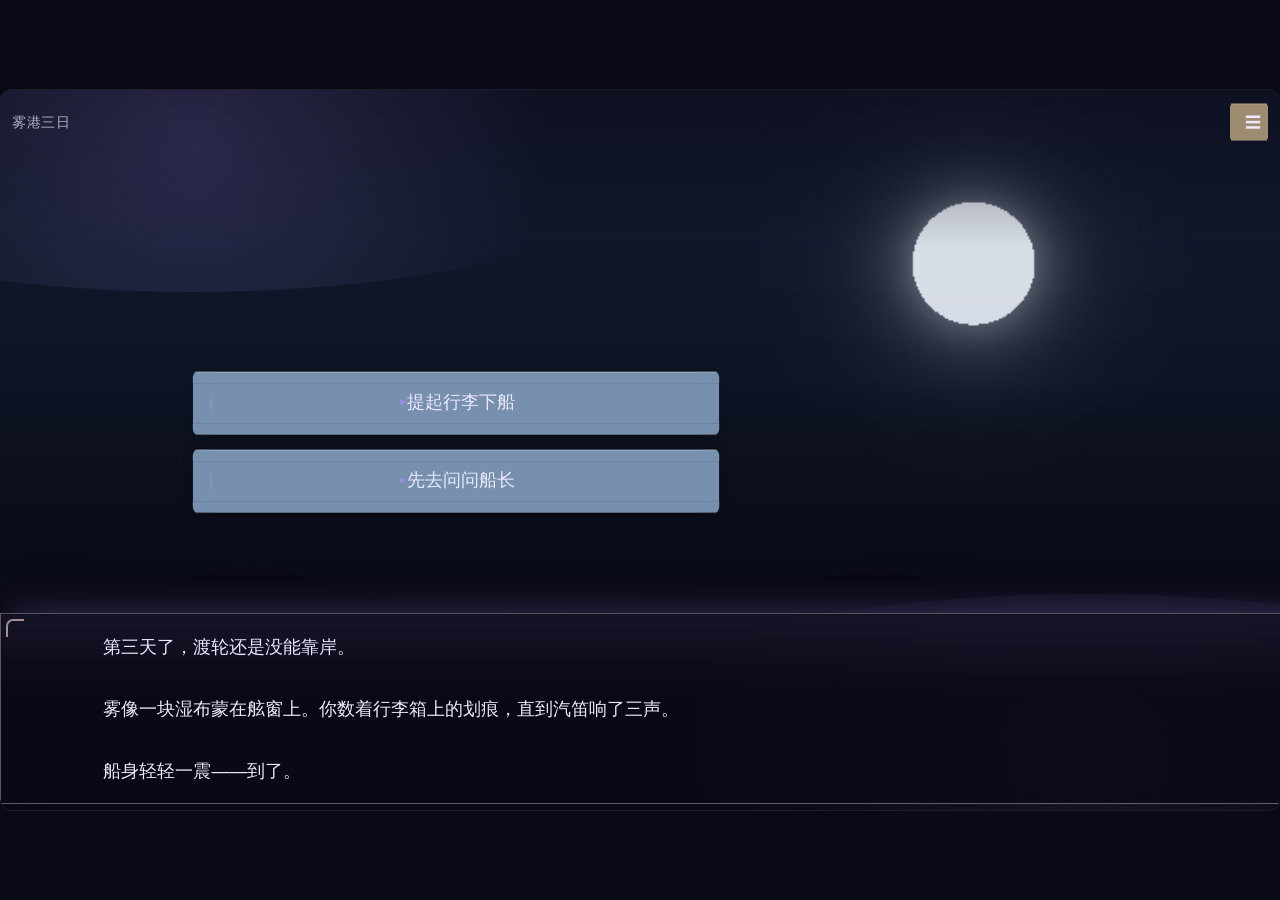
==== commit 882866cd: "Add files via upload" ====
--- a/demo.html
+++ b/demo.html
@@ -3,13 +3,13 @@
 <head>
 <meta charset="utf-8">
 <meta name="viewport" content="width=device-width,initial-scale=1,viewport-fit=cover">
-<meta name="theme-color" content="#0f1115">
+<meta name="theme-color" content="#0a0916">
 <meta name="description" content="一座总在下雾的港口，一个只在下雨时出门的姑娘。">
 <meta name="author" content="文游工坊示例">
 <meta name="generator" content="文游工坊 · 柳漪春涛">
 <title>雾港三日</title>
 <style>
-html,body{margin:0;padding:0;height:100%;background:#0f1115;overflow:hidden;}
+html,body{margin:0;padding:0;height:100%;background:#0a0916;overflow:hidden;}
 body{-webkit-text-size-adjust:100%;}
 #game{position:fixed;inset:0;}
 /*!
@@ -71,6 +71,26 @@
 .wy-player.wy-skin-codex .wy-codex-card,
 .wy-player.wy-skin-save .wy-save-slot { background-color: transparent; border-style: solid; border-width: 14px 16px; border-color: transparent; }
 
+.wy-player.wy-skin-page .wy-screen,
+.wy-player.wy-skin-page .wy-sheet-body { background-color: rgba(15,17,21,.66); }
+.wy-player.wy-skin-header .wy-screen-head,
+.wy-player.wy-skin-header .wy-sheet-title { background-color: transparent; border-style: solid; border-color: transparent; }
+.wy-player.wy-skin-button .wy-btn,
+.wy-player.wy-skin-button .wy-menu-item,
+.wy-player.wy-skin-button .wy-ibtn { background-color: transparent; border-style: solid; border-color: transparent; }
+
+/* ---- 异次元装饰层的兜底 ----
+ * 装饰层里直接写了 color-mix() 的几条（对话框底色、选项底色、按钮渐变），
+ * 在不支持的浏览器里整条声明会被丢弃，于是退回上面这些基础规则的样子。
+ * 金线变量走的是 player.css 里的 @supports，这里不用重复。
+ */
+.wy-player.wy-orn-rune .wy-textbox { background: rgba(12, 10, 26, .82); border: 1px solid rgba(217, 192, 138, .34); }
+.wy-player.wy-orn-rune .wy-choice { border: 1px solid rgba(217, 192, 138, .3); }
+.wy-player.wy-orn-rune .wy-choice:active { background-color: rgba(167, 139, 250, .24); }
+.wy-player.wy-orn-rune .wy-namebar { background: #d9c08a; color: #0b0a16; }
+.wy-player.wy-orn-rune .wy-btn { border: 1px solid rgba(217, 192, 138, .3); }
+.wy-player.wy-orn-rune .wy-btn.wy-primary { background-image: none; background-color: #a78bfa; color: #0b0a16; }
+
 /*!
  * 文游工坊 —— 手机上的文字冒险 / 视觉小说制作工具
  * 版权所有 (c) 2026 柳漪春涛（GitHub: khb10533）。保留所有权利。
@@ -191,11 +211,11 @@
   background: color-mix(in srgb, var(--wy-fg, #fff) 11%, transparent);
   border: 1px solid color-mix(in srgb, var(--wy-fg, #fff) 8%, transparent);
 }
-.wy-chip b { color: var(--wy-accent, #5aa9ff); font-weight: 600; }
+.wy-chip b { color: var(--wy-accent, #a78bfa); font-weight: 600; }
 .wy-chip.wy-flash { animation: wy-pop .5s ease; }
 @keyframes wy-pop {
   0% { transform: scale(1); }
-  40% { transform: scale(1.22); background: color-mix(in srgb, var(--wy-accent, #5aa9ff) 35%, transparent); }
+  40% { transform: scale(1.22); background: color-mix(in srgb, var(--wy-accent, #a78bfa) 35%, transparent); }
   100% { transform: scale(1); }
 }
 
@@ -220,7 +240,8 @@
   max-height: var(--wy-box-max, 40%);   /* 长台词不顶上去挡立绘，超出在框里滚 */
   overflow-y: auto;
   overscroll-behavior: contain;
-  padding: 16px 18px;
+  /* 尺寸：0px = 用内置默认值（CSS 变量的兜底），作者调了就按作者的来 */
+  padding: calc(16px + var(--wy-box-pady, 0px)) calc(18px + var(--wy-box-padx, 0px));
   border-radius: 14px;
   background: color-mix(in srgb, var(--wy-bg, #0f1115) 72%, transparent);
   border: 1px solid color-mix(in srgb, var(--wy-fg, #fff) 10%, transparent);
@@ -231,13 +252,18 @@
   min-height: 3em;
 }
 
+/* 字号：只有作者真的指定了（>0）才加 wy-xxxfs-on。
+   绝不能写成 font-size: var(--wy-box-fs, ...) —— 变量为 0px 时文字会直接消失。 */
+.wy-player.wy-boxfs-on .wy-textbox { font-size: var(--wy-box-fs); }
+.wy-player.wy-choicefs-on .wy-choice { font-size: var(--wy-choice-fs); }
+
 .wy-caret {
   display: inline-block;
   width: .55em;
   height: 1em;
   margin-left: 2px;
   vertical-align: -.13em;
-  background: var(--wy-accent, #5aa9ff);
+  background: var(--wy-accent, #a78bfa);
   animation: wy-blink 1s steps(1) infinite;
 }
 @keyframes wy-blink { 50% { opacity: 0; } }
@@ -258,8 +284,8 @@
   display: flex;
   flex-direction: column;
   align-items: flex-start;
-  gap: 9px;
-  padding: 0 16px calc(env(safe-area-inset-bottom, 0px) + 16px);
+  gap: var(--wy-choice-gap, 9px);
+  padding: 0 var(--wy-choice-inset, 16px) calc(env(safe-area-inset-bottom, 0px) + 16px);
   margin-top: 14px;
   z-index: 6;
 }
@@ -289,6 +315,16 @@
   margin: 0;
 }
 .wy-player.wy-ch-bottom .wy-main { padding-bottom: calc(env(safe-area-inset-bottom, 0px) + 16px); }
+
+/* 设了「最小高度」才启用竖向居中 —— 不设的时候保持原来的行内排版，
+   免得带「▸」前缀和左对齐的多行选项被 flex 拆成两块。 */
+.wy-player.wy-choiceminh-on .wy-choice {
+  display: flex;
+  align-items: center;
+}
+.wy-player.wy-choiceminh-on.wy-align-center-p .wy-choice { justify-content: center; }
+/* ▸ 前缀和正文在 flex 下是两个盒子，居中时要当成一整行看待 */
+.wy-player.wy-choiceminh-on .wy-choice::before { flex: none; }
 
 /* ---- 选项形状 ---- */
 .wy-player.wy-shape-card .wy-choice {
@@ -317,7 +353,9 @@
   display: block;
   width: 100%;
   text-align: left;
-  padding: 14px 16px;
+  /* 形状类（card/plain）会覆盖 padding，那是形状自带的比例，优先级更高 */
+  padding: calc(14px + var(--wy-choice-pady, 0px)) calc(16px + var(--wy-choice-padx, 0px));
+  min-height: var(--wy-choice-minh, 0px);
   border-radius: 12px;
   font-size: 1em;
   line-height: 1.55;
@@ -338,11 +376,11 @@
 }
 .wy-choice:active {
   transform: scale(.985);
-  background-color: color-mix(in srgb, var(--wy-accent, #5aa9ff) 26%, transparent);
+  background-color: color-mix(in srgb, var(--wy-accent, #a78bfa) 26%, transparent);
 }
 .wy-choice::before {
   content: "▸ ";
-  color: var(--wy-accent, #5aa9ff);
+  color: var(--wy-accent, #a78bfa);
   opacity: .85;
 }
 @keyframes wy-rise {
@@ -357,15 +395,15 @@
   padding: 26px 20px;
   border-radius: 16px;
   background: color-mix(in srgb, var(--wy-bg, #0f1115) 86%, transparent);
-  border: 1px solid color-mix(in srgb, var(--wy-accent, #5aa9ff) 40%, transparent);
+  border: 1px solid color-mix(in srgb, var(--wy-accent, #a78bfa) 40%, transparent);
   animation: wy-rise .45s ease backwards;
 }
 .wy-ending-tag {
   display: inline-block;
   font-size: 12px;
   letter-spacing: 3px;
-  color: var(--wy-accent, #5aa9ff);
-  border: 1px solid color-mix(in srgb, var(--wy-accent, #5aa9ff) 50%, transparent);
+  color: var(--wy-accent, #a78bfa);
+  border: 1px solid color-mix(in srgb, var(--wy-accent, #a78bfa) 50%, transparent);
   border-radius: 999px;
   padding: 3px 12px;
   margin-bottom: 12px;
@@ -395,8 +433,8 @@
 }
 .wy-btn:active { background: color-mix(in srgb, var(--wy-fg, #fff) 20%, transparent); }
 .wy-btn.wy-primary {
-  background: var(--wy-accent, #5aa9ff);
-  border-color: var(--wy-accent, #5aa9ff);
+  background: var(--wy-accent, #a78bfa);
+  border-color: var(--wy-accent, #a78bfa);
   color: #08111c;
   font-weight: 600;
 }
@@ -461,14 +499,14 @@
 }
 .wy-range {
   width: 100%;
-  accent-color: var(--wy-accent, #5aa9ff);
+  accent-color: var(--wy-accent, #a78bfa);
   height: 26px;
 }
 .wy-seg { display: flex; gap: 8px; }
 .wy-seg .wy-btn { flex: 1; padding: 9px 8px; font-size: 14px; }
 .wy-seg .wy-btn.on {
-  background: var(--wy-accent, #5aa9ff);
-  border-color: var(--wy-accent, #5aa9ff);
+  background: var(--wy-accent, #a78bfa);
+  border-color: var(--wy-accent, #a78bfa);
   color: #08111c;
   font-weight: 600;
 }
@@ -577,7 +615,7 @@
   left: 14px;
   padding: 2px 16px 3px;
   border-radius: 9px;
-  background: var(--wy-accent, #5aa9ff);
+  background: var(--wy-accent, #a78bfa);
   color: #08111c;
   font-size: 14px;
   font-weight: 700;
@@ -662,7 +700,7 @@
 }
 .wy-status-row:last-child { border-bottom: none; }
 .wy-status-row .k { flex: 1; opacity: .8; font-size: 14px; }
-.wy-status-row .v { color: var(--wy-accent, #5aa9ff); font-size: 17px; font-variant-numeric: tabular-nums; }
+.wy-status-row .v { color: var(--wy-accent, #a78bfa); font-size: 17px; font-variant-numeric: tabular-nums; }
 
 /* ---- 列表型分组：条目卡片 ---- */
 .wy-codex-list { display: flex; flex-direction: column; gap: 12px; }
@@ -706,10 +744,10 @@
   border-radius: 999px;
   font-size: 12px;
   line-height: 1.7;
-  background: color-mix(in srgb, var(--wy-accent, #5aa9ff) 16%, transparent);
+  background: color-mix(in srgb, var(--wy-accent, #a78bfa) 16%, transparent);
 }
 .wy-cv span { opacity: .78; }
-.wy-cv b { color: var(--wy-accent, #5aa9ff); font-weight: 700; font-variant-numeric: tabular-nums; }
+.wy-cv b { color: var(--wy-accent, #a78bfa); font-weight: 700; font-variant-numeric: tabular-nums; }
 
 /* ---- 存档界面 ---- */
 .wy-save-list { display: flex; flex-direction: column; gap: 11px; }
@@ -723,7 +761,7 @@
   background: color-mix(in srgb, var(--wy-fg, #fff) 6%, transparent);
   border: 1px solid color-mix(in srgb, var(--wy-fg, #fff) 10%, transparent);
 }
-.wy-save-slot.wy-slot-auto { border-color: color-mix(in srgb, var(--wy-accent, #5aa9ff) 34%, transparent); }
+.wy-save-slot.wy-slot-auto { border-color: color-mix(in srgb, var(--wy-accent, #a78bfa) 34%, transparent); }
 .wy-save-slot.wy-slot-empty { opacity: .62; }
 
 .wy-save-thumb {
@@ -1011,16 +1049,52 @@
   padding: 4px 6px;
 }
 
-.wy-player.wy-skin-panel .wy-sheet-body,
-.wy-player.wy-skin-panel .wy-screen-body > * {
-  background-image: none;
-}
-.wy-player.wy-skin-panel .wy-sheet-body {
-  border-image: var(--wy-skin-panel) 26% fill / 1 / 0 stretch;
+/* 整页背景：图鉴 / 背包 / 存档 / 菜单 全都铺创作者自己的底图 */
+.wy-player.wy-skin-page .wy-screen,
+.wy-player.wy-skin-page .wy-sheet-body {
+  background-image: var(--wy-skin-page);
+  background-size: cover;
+  background-position: center top;
+  background-repeat: no-repeat;
+  background-color: color-mix(in srgb, var(--wy-bg, #0f1115) 66%, transparent);
+}
+
+/* 页面标题栏 */
+.wy-player.wy-skin-header .wy-screen-head,
+.wy-player.wy-skin-header .wy-sheet-title {
+  border-image: var(--wy-skin-header) 26% fill / 1 / 0 stretch;
   border-style: solid;
-  border-width: 16px 18px;
+  border-width: 10px 16px;
   border-color: transparent;
   background-color: transparent;
+  background-image: none;
+  text-shadow: 0 1px 4px rgba(0, 0, 0, .7);
+}
+.wy-player.wy-skin-header .wy-screen-title small { text-shadow: 0 1px 3px rgba(0, 0, 0, .8); }
+
+/* 各种按钮：菜单项、存读档按钮、返回 / 关闭键 */
+.wy-player.wy-skin-button .wy-btn,
+.wy-player.wy-skin-button .wy-menu-item,
+.wy-player.wy-skin-button .wy-save-acts .wy-btn {
+  border-image: var(--wy-skin-button) 26% fill / 1 / 0 stretch;
+  border-style: solid;
+  border-width: 10px 14px;
+  border-color: transparent;
+  background-color: transparent;
+  background-image: none;
+  text-shadow: 0 1px 4px rgba(0, 0, 0, .7);
+}
+.wy-player.wy-skin-button .wy-ibtn {
+  border-image: var(--wy-skin-button) 26% fill / 1 / 0 stretch;
+  border-style: solid;
+  border-width: 9px;
+  border-color: transparent;
+  background-color: transparent;
+  background-image: none;
+}
+/* 主按钮（存 / 读 / 再玩一次）还是要看得出主次 */
+.wy-player.wy-skin-button .wy-btn.wy-primary {
+  filter: drop-shadow(0 0 6px color-mix(in srgb, var(--wy-accent, #a78bfa) 60%, transparent));
 }
 
 /* ============================================================
@@ -1075,11 +1149,224 @@
   50% { transform: scale(1.16); }
 }
 
+/* ============================================================
+ * 异次元装饰层（ornament = rune）
+ *
+ * 全部用 CSS 画：金线、角饰、辉光、符文分隔线、转场。
+ * 不加一张图 —— 导出的单文件游戏体积一个字节都不会涨。
+ * 作者在「设置 → 装饰风格」里可以整个关掉，换回朴素界面。
+ * ============================================================ */
+
+.wy-player {
+  /* 兜底：不支持 color-mix() 的浏览器用这套固定金 / 紫色，
+     描边和辉光都得有着落，否则 border-color 会变成 currentColor 糊成一片。 */
+  --wy-gold: #d9c08a;
+  --wy-edge: rgba(217, 192, 138, .34);
+  --wy-glow: rgba(167, 139, 250, .34);
+}
+@supports (color: color-mix(in srgb, red, blue)) {
+  .wy-player {
+    /* 金色描边：跟着强调色走，但偏金一点，避免和强调色打架 */
+    --wy-gold: color-mix(in srgb, var(--wy-accent, #a78bfa) 34%, #d9c08a);
+    --wy-edge: color-mix(in srgb, var(--wy-gold) 46%, transparent);
+    --wy-glow: color-mix(in srgb, var(--wy-accent, #a78bfa) 34%, transparent);
+  }
+}
+
+/* ---------- 氛围：画面四角的柔光，让纯色背景也有纵深 ---------- */
+.wy-player.wy-orn-rune::before,
+.wy-player.wy-orn-rune::after {
+  content: "";
+  position: absolute;
+  pointer-events: none;
+  z-index: 1;
+  border-radius: 50%;
+  opacity: .5;
+}
+.wy-player.wy-orn-rune::before {
+  width: 78%; height: 42%;
+  left: -24%; top: -14%;
+  background: radial-gradient(circle, var(--wy-glow) 0%, transparent 68%);
+}
+.wy-player.wy-orn-rune::after {
+  width: 86%; height: 46%;
+  right: -28%; bottom: -16%;
+  background: radial-gradient(circle,
+    color-mix(in srgb, var(--wy-accent, #a78bfa) 20%, transparent) 0%, transparent 70%);
+}
+/* 立绘和对话框必须在氛围光之上 */
+.wy-player.wy-orn-rune .wy-stage,
+.wy-player.wy-orn-rune .wy-bubbles { position: relative; z-index: 3; }
+
+/* ---------- 对话框：金线 + 角饰 + 外辉光 ---------- */
+.wy-player.wy-orn-rune .wy-textbox {
+  border: 1px solid var(--wy-edge);
+  background:
+    linear-gradient(180deg,
+      color-mix(in srgb, var(--wy-accent, #a78bfa) 8%, transparent) 0%,
+      transparent 42%),
+    color-mix(in srgb, var(--wy-bg, #0f1115) 80%, transparent);
+  box-shadow:
+    0 0 0 1px color-mix(in srgb, var(--wy-bg, #0f1115) 60%, transparent) inset,
+    0 -10px 34px -14px var(--wy-glow),
+    0 12px 34px -14px rgba(0, 0, 0, .7);
+}
+/* 左上 / 右下两个角饰（L 形金线） */
+.wy-player.wy-orn-rune .wy-textbox::before,
+.wy-player.wy-orn-rune .wy-textbox::after {
+  content: "";
+  position: absolute;
+  width: 16px;
+  height: 16px;
+  pointer-events: none;
+  border: 0 solid var(--wy-gold);
+  opacity: .8;
+}
+.wy-player.wy-orn-rune .wy-textbox::before {
+  top: 5px; left: 5px;
+  border-top-width: 2px; border-left-width: 2px;
+  border-top-left-radius: 7px;
+}
+.wy-player.wy-orn-rune .wy-textbox::after {
+  bottom: 5px; right: 5px;
+  border-bottom-width: 2px; border-right-width: 2px;
+  border-bottom-right-radius: 7px;
+}
+
+/* ---------- 名牌：斜切的金色符牌，而不是一块纯色圆角 ---------- */
+.wy-player.wy-orn-rune .wy-namebar {
+  background: linear-gradient(135deg,
+    var(--wy-gold) 0%,
+    color-mix(in srgb, var(--wy-accent, #a78bfa) 70%, var(--wy-gold)) 100%);
+  color: color-mix(in srgb, var(--wy-bg, #0f1115) 88%, #000);
+  border: 1px solid color-mix(in srgb, #fff 30%, transparent);
+  box-shadow:
+    0 2px 10px rgba(0, 0, 0, .5),
+    0 0 18px -4px var(--wy-glow);
+  letter-spacing: 1.2px;
+}
+
+/* ---------- 选项：符文石板 ---------- */
+.wy-player.wy-orn-rune .wy-choice {
+  position: relative;
+  border: 1px solid var(--wy-edge);
+  background-color: color-mix(in srgb, var(--wy-fg, #fff) 7%, transparent);
+  background-image:
+    linear-gradient(100deg,
+      color-mix(in srgb, var(--wy-accent, #a78bfa) 14%, transparent) 0%,
+      transparent 58%);
+  box-shadow:
+    0 0 0 1px color-mix(in srgb, var(--wy-bg, #0f1115) 55%, transparent) inset,
+    0 4px 16px -8px rgba(0, 0, 0, .8);
+  transition: transform .14s cubic-bezier(.2, .8, .3, 1),
+              background-color .18s, box-shadow .18s, border-color .18s;
+}
+/* 左侧一道竖着的金色符文条 */
+.wy-player.wy-orn-rune .wy-choice::after {
+  content: "";
+  position: absolute;
+  left: 0; top: 18%;
+  width: 2px; height: 64%;
+  border-radius: 2px;
+  background-image: linear-gradient(180deg, transparent, var(--wy-gold), transparent);
+  opacity: .75;
+  pointer-events: none;
+}
+.wy-player.wy-orn-rune .wy-choice:active {
+  transform: scale(.984);
+  border-color: color-mix(in srgb, var(--wy-gold) 80%, transparent);
+  background-color: color-mix(in srgb, var(--wy-accent, #a78bfa) 24%, transparent);
+  box-shadow:
+    0 0 0 1px color-mix(in srgb, var(--wy-bg, #0f1115) 45%, transparent) inset,
+    0 0 26px -6px var(--wy-glow);
+}
+/* 有选项框素材时别叠金线，作者自己的边框才是主角 */
+.wy-player.wy-orn-rune.wy-choicebg-img .wy-choice { border-color: transparent; }
+.wy-player.wy-orn-rune.wy-choicebg-img .wy-choice::after { opacity: .3; }
+/* 纯文字形状本来就没有底，别给它描边 */
+.wy-player.wy-orn-rune.wy-shape-plain .wy-choice {
+  border: none;
+  background-image: none;
+  box-shadow: none;
+}
+.wy-player.wy-orn-rune.wy-shape-plain .wy-choice::after { display: none; }
+
+/* ---------- 按钮：描金小符牌 ---------- */
+.wy-player.wy-orn-rune .wy-btn {
+  border: 1px solid var(--wy-edge);
+  background-color: color-mix(in srgb, var(--wy-fg, #fff) 9%, transparent);
+  background-image: linear-gradient(180deg,
+    color-mix(in srgb, var(--wy-accent, #a78bfa) 12%, transparent), transparent);
+  transition: transform .12s ease, box-shadow .18s, border-color .18s;
+}
+.wy-player.wy-orn-rune .wy-btn:active {
+  transform: scale(.97);
+  border-color: color-mix(in srgb, var(--wy-gold) 75%, transparent);
+  box-shadow: 0 0 20px -6px var(--wy-glow);
+}
+.wy-player.wy-orn-rune .wy-btn.wy-primary {
+  background-image: linear-gradient(135deg,
+    var(--wy-accent, #a78bfa),
+    color-mix(in srgb, var(--wy-accent, #a78bfa) 55%, var(--wy-gold)));
+  border-color: color-mix(in srgb, #fff 26%, transparent);
+  box-shadow: 0 4px 18px -6px var(--wy-glow);
+}
+
+/* ---------- 整页界面：符文标题栏 + 进场转场 ---------- */
+.wy-player.wy-orn-rune .wy-screen {
+  background:
+    radial-gradient(120% 60% at 50% -10%, var(--wy-glow) 0%, transparent 60%),
+    var(--wy-bg, #0f1115);
+  animation: wy-rune-in .3s cubic-bezier(.2, .85, .3, 1);
+}
+@keyframes wy-rune-in {
+  from { opacity: 0; transform: scale(1.015) translateY(1.5%); filter: blur(3px); }
+  to { opacity: 1; transform: none; filter: none; }
+}
+.wy-player.wy-orn-rune .wy-screen-head {
+  border-bottom: 1px solid var(--wy-edge);
+  box-shadow: 0 8px 22px -18px var(--wy-glow);
+}
+/* 标题两侧各一小段金色菱形分隔线 */
+.wy-player.wy-orn-rune .wy-screen-title::before,
+.wy-player.wy-orn-rune .wy-screen-title::after {
+  content: "◆";
+  font-size: 8px;
+  vertical-align: 3px;
+  color: var(--wy-gold);
+  opacity: .8;
+}
+.wy-player.wy-orn-rune .wy-screen-title::before { margin-right: 9px; }
+.wy-player.wy-orn-rune .wy-screen-title::after { margin-left: 9px; }
+
+/* 图鉴卡片 / 存档格：细金边 + 内辉光 */
+.wy-player.wy-orn-rune .wy-codex-card,
+.wy-player.wy-orn-rune .wy-save-slot {
+  border-color: var(--wy-edge);
+  box-shadow: 0 6px 20px -14px var(--wy-glow);
+}
+
+/* ---------- 选项逐个浮现，而不是一起冒出来 ---------- */
+.wy-player.wy-orn-rune .wy-choice:nth-child(1) { animation-delay: .02s; }
+.wy-player.wy-orn-rune .wy-choice:nth-child(2) { animation-delay: .07s; }
+.wy-player.wy-orn-rune .wy-choice:nth-child(3) { animation-delay: .12s; }
+.wy-player.wy-orn-rune .wy-choice:nth-child(4) { animation-delay: .17s; }
+.wy-player.wy-orn-rune .wy-choice:nth-child(5) { animation-delay: .22s; }
+.wy-player.wy-orn-rune .wy-choice:nth-child(6) { animation-delay: .27s; }
+.wy-player.wy-orn-rune .wy-choice:nth-child(n+7) { animation-delay: .3s; }
+
+/* ---------- 关掉装饰后：确认没有任何残留 ---------- */
+.wy-player.wy-orn-none .wy-textbox,
+.wy-player.wy-orn-none .wy-choice,
+.wy-player.wy-orn-none .wy-btn { }
+.wy-player.wy-orn-none::before,
+.wy-player.wy-orn-none::after { display: none; }
+
 </style>
 </head>
 <body>
 <div id="game"></div>
-<script id="wy-game-data" type="application/json">{"format":"wenyu","version":7,"id":"p_muvldp2y_2ltu7","meta":{"title":"雾港三日","author":"文游工坊示例","desc":"一座总在下雾的港口，一个只在下雨时出门的姑娘。","cover":null,"createdAt":"2026-10-05T18:37:22.618Z","updatedAt":"2026-10-05T18:37:22.620Z"},"config":{"startNode":"n_muvldqls_j9ig1","vars":[{"key":"好感","type":"number","initial":0,"display":"codex"},{"key":"线索","type":"number","initial":0,"display":"codex"},{"key":"知道真相","type":"bool","initial":false,"display":"codex"},{"key":"见过阿萤","type":"bool","initial":false,"display":"codex"},{"key":"见过老陈","type":"bool","initial":false,"display":"codex"}],"theme":{"bg":"#0f1115","fg":"#e9edf2","accent":"#5aa9ff","fontSize":18,"font":""},"ui":{"hudTop":false,"font":null,"fontScale":1,"box":{"maxHeight":30,"style":"band"},"skins":{"box":null,"name":null,"codex":null,"save":null,"panel":null},"skinFit":"slice","orientation":"landscape","choice":{"layout":"center","shape":"bar","align":"center","width":"narrow","bg":"a_muvldqls_ivu4f","bgFit":"slice","x":0.5,"y":0.6},"saves":{"slots":4}}},"codex":{"groups":[{"id":"g_muvldqlu_2980mi","name":"状态","icon":"📊","kind":"status","order":0},{"id":"g_muvldqlu_2a2qxu","name":"人物","icon":"👤","kind":"list","order":1},{"id":"g_muvldqlu_2btt5o","name":"背包","icon":"🎒","kind":"list","order":2}],"entries":[{"id":"e_muvldqlu_2c1721","groupId":"g_muvldqlu_2a2qxu","name":"阿萤","image":"a_muvldq1a_88sl3","desc":"药店老板的女儿。下雨天一定出门，从不打伞。\\n据说她是在找人 —— 也有人说，她是在往雾里走。","vars":["好感"],"unlock":{"logic":"and","rules":[{"key":"见过阿萤","op":"truthy","value":""}]},"blurLocked":true},{"id":"e_muvldqlu_2daatz","groupId":"g_muvldqlu_2a2qxu","name":"老陈","image":"a_muvldq39_9l4ti","desc":"码头的摆渡人。在这个缆桩旁边蹲了很多年，知道所有人的事，只是不一定说。","vars":[],"unlock":{"logic":"and","rules":[{"key":"见过老陈","op":"truthy","value":""}]},"blurLocked":true},{"id":"e_muvldqlu_2e0787","groupId":"g_muvldqlu_2a2qxu","name":"船长","image":"a_muvldq5w_ayh7l","desc":"跑雾港航线跑了四十年。他说这地方「进来容易」，下半句从来不说。","vars":[],"unlock":null,"blurLocked":true},{"id":"e_muvldqlu_2fp10n","groupId":"g_muvldqlu_2a2qxu","name":"雾里的人","image":null,"desc":"她还不知道自己在找什么。","vars":["线索"],"unlock":{"logic":"and","rules":[{"key":"知道真相","op":"truthy","value":""}]},"blurLocked":true},{"id":"e_muvldqlu_2g9gya","groupId":"g_muvldqlu_2btt5o","name":"船票","image":null,"desc":"皱巴巴的，回程日期空着 —— 你本来也没打算久留。","vars":[],"unlock":null,"blurLocked":true},{"id":"e_muvldqlu_2hlm1g","groupId":"g_muvldqlu_2btt5o","name":"散落的药包","image":null,"desc":"帮她捡起来的。里面是治咳嗽的方子，包了三层油纸。","vars":[],"unlock":{"logic":"and","rules":[{"key":"见过阿萤","op":"truthy","value":""}]},"blurLocked":true},{"id":"e_muvldqlu_2i66kw","groupId":"g_muvldqlu_2btt5o","name":"半截烟","image":null,"desc":"老陈摁灭在铁皮上的那半截。你没明白他为什么要留着。","vars":[],"unlock":{"logic":"and","rules":[{"key":"见过老陈","op":"truthy","value":""}]},"blurLocked":true}]},"assets":{"a_muvldp9e_4l5gy":{"type":"image","name":"夜港","mime":"image/png","data":"[data-uri]"},"a_muvldpio_5mbb5":{"type":"image","name":"老街","mime":"image/png","data":"[data-uri]"},"a_muvldppc_6u4m8":{"type":"image","name":"客栈","mime":"image/png","data":"[data-uri]"},"a_muvldpt8_7zg41":{"type":"audio","name":"雾港环境音","mime":"audio/wav","data":"[data-uri]"},"a_muvldq1a_88sl3":{"type":"image","name":"立绘·阿萤","mime":"image/png","data":"[data-uri]"},"a_muvldq39_9l4ti":{"type":"image","name":"立绘·老陈","mime":"image/png","data":"[data-uri]"},"a_muvldq5w_ayh7l":{"type":"image","name":"立绘·船长","mime":"image/png","data":"[data-uri]"},"a_muvldq82_bb5dy":{"type":"image","name":"阿萤·微笑","mime":"image/png","data":"[data-uri]